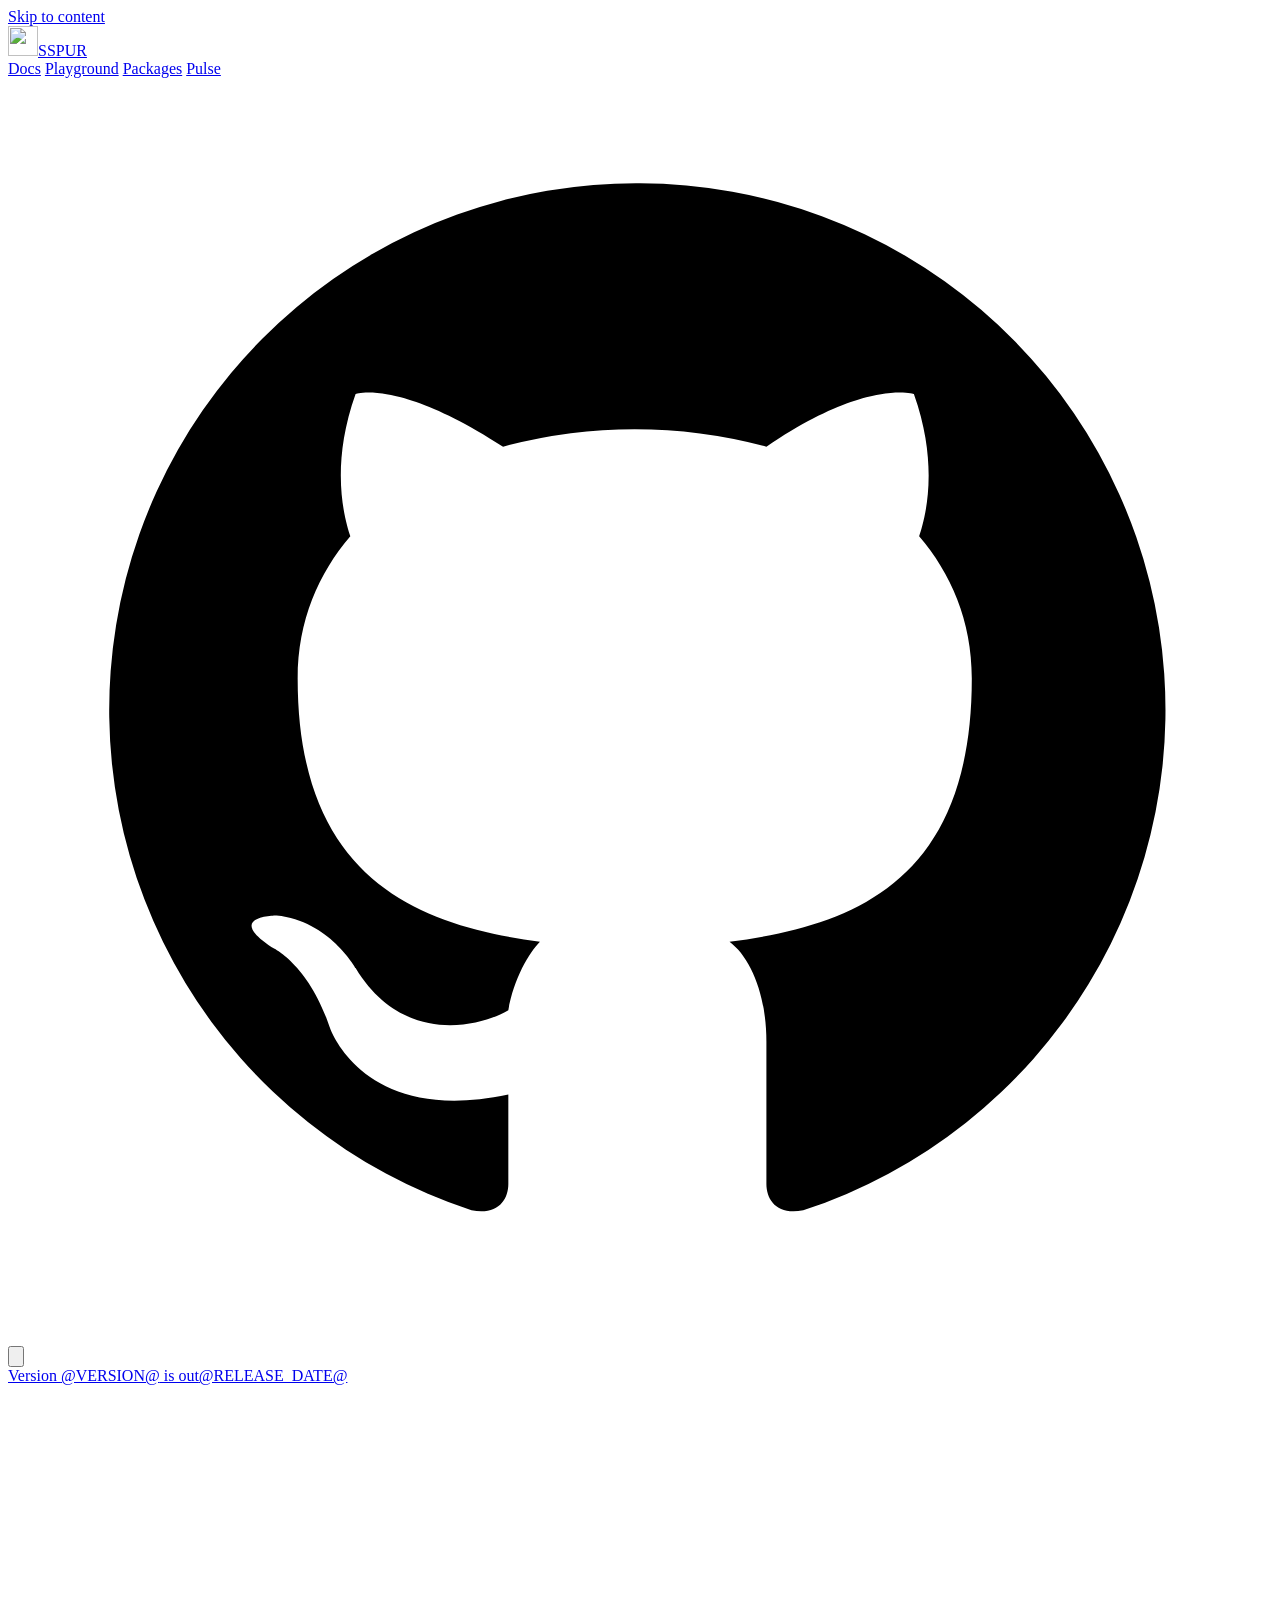
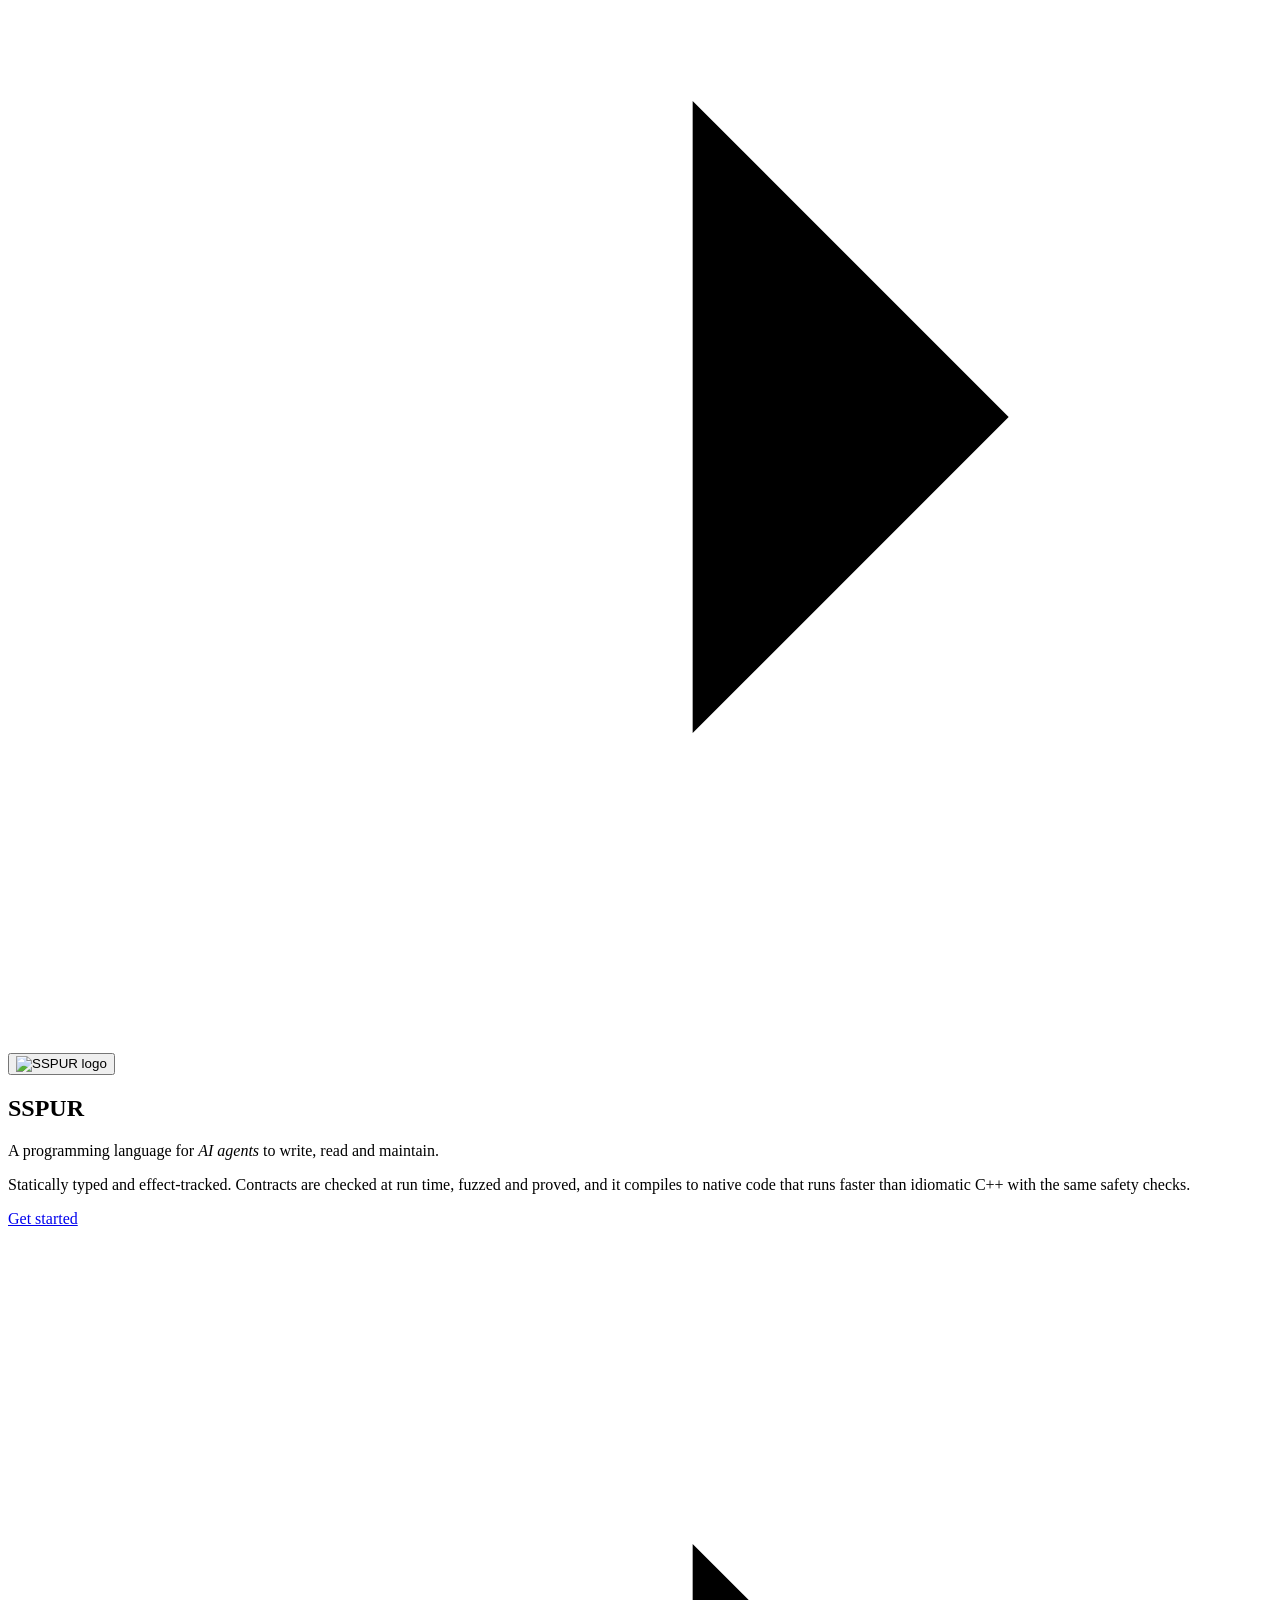
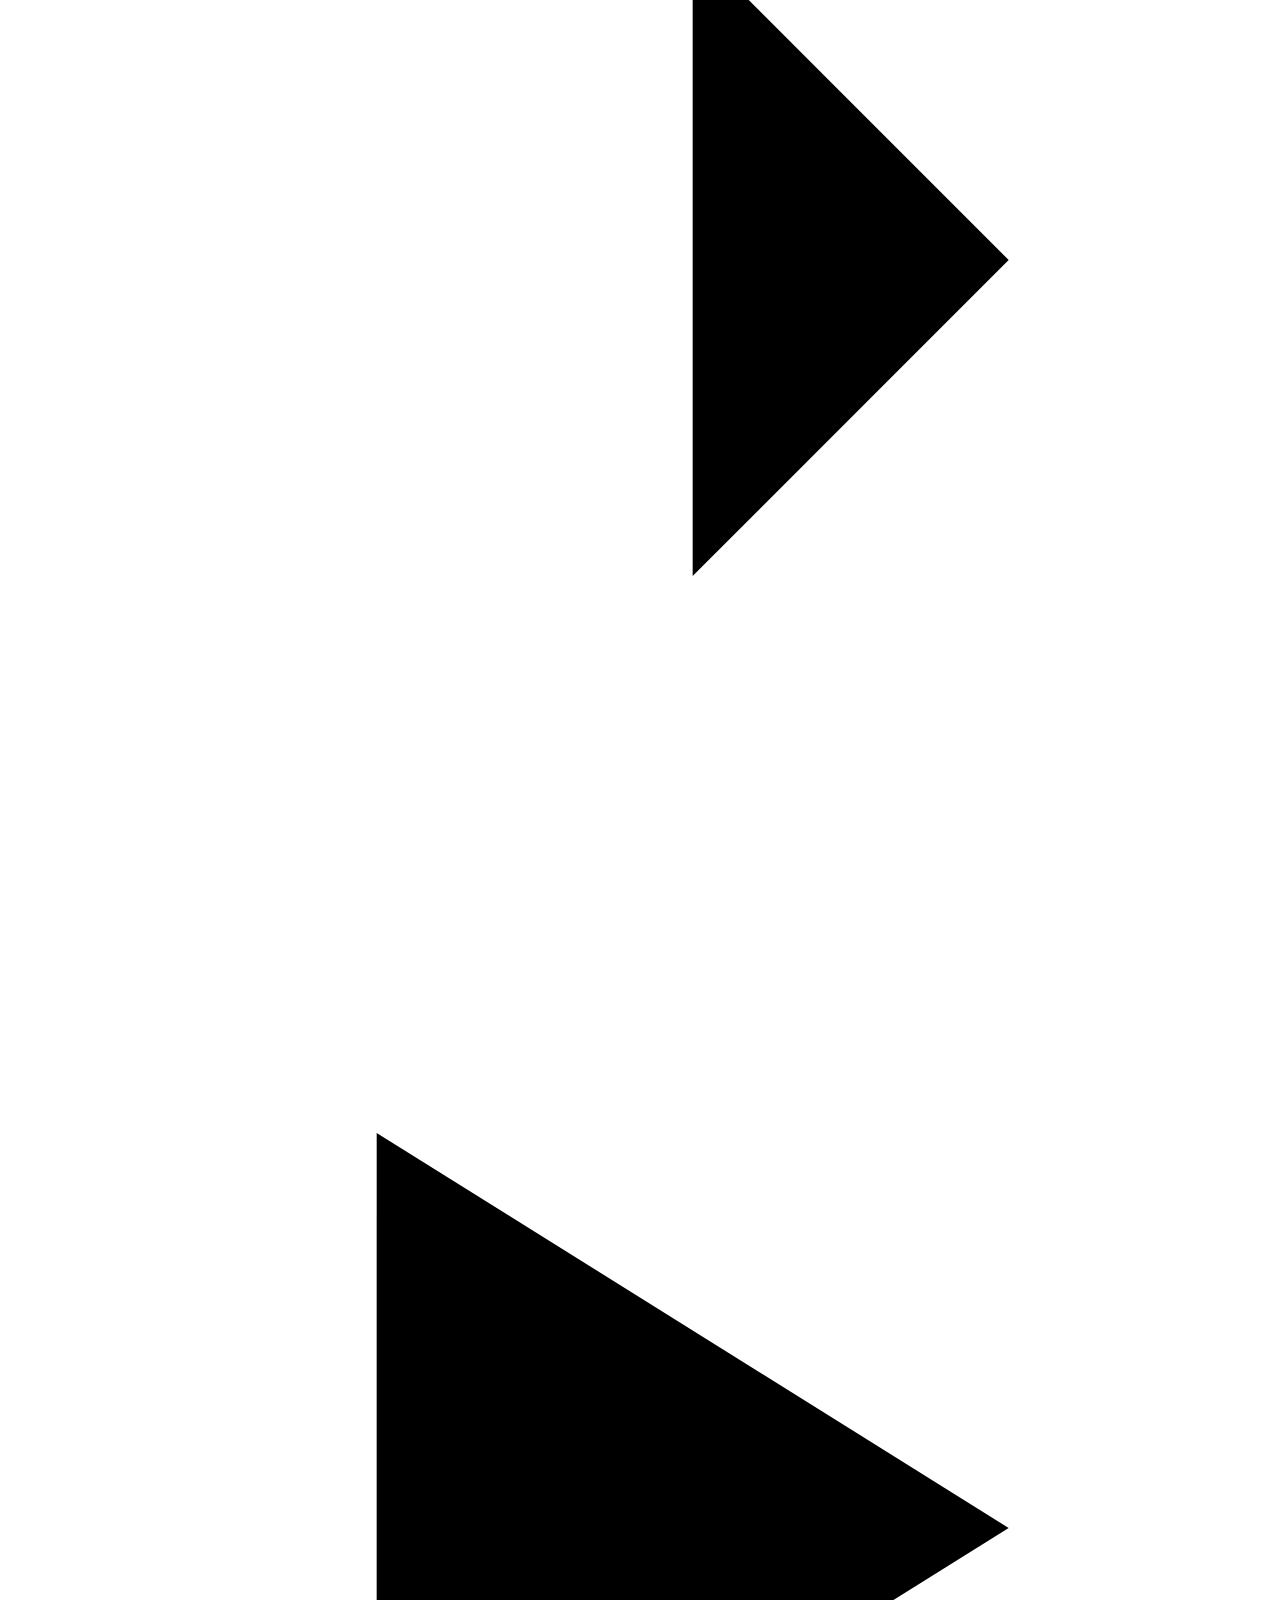
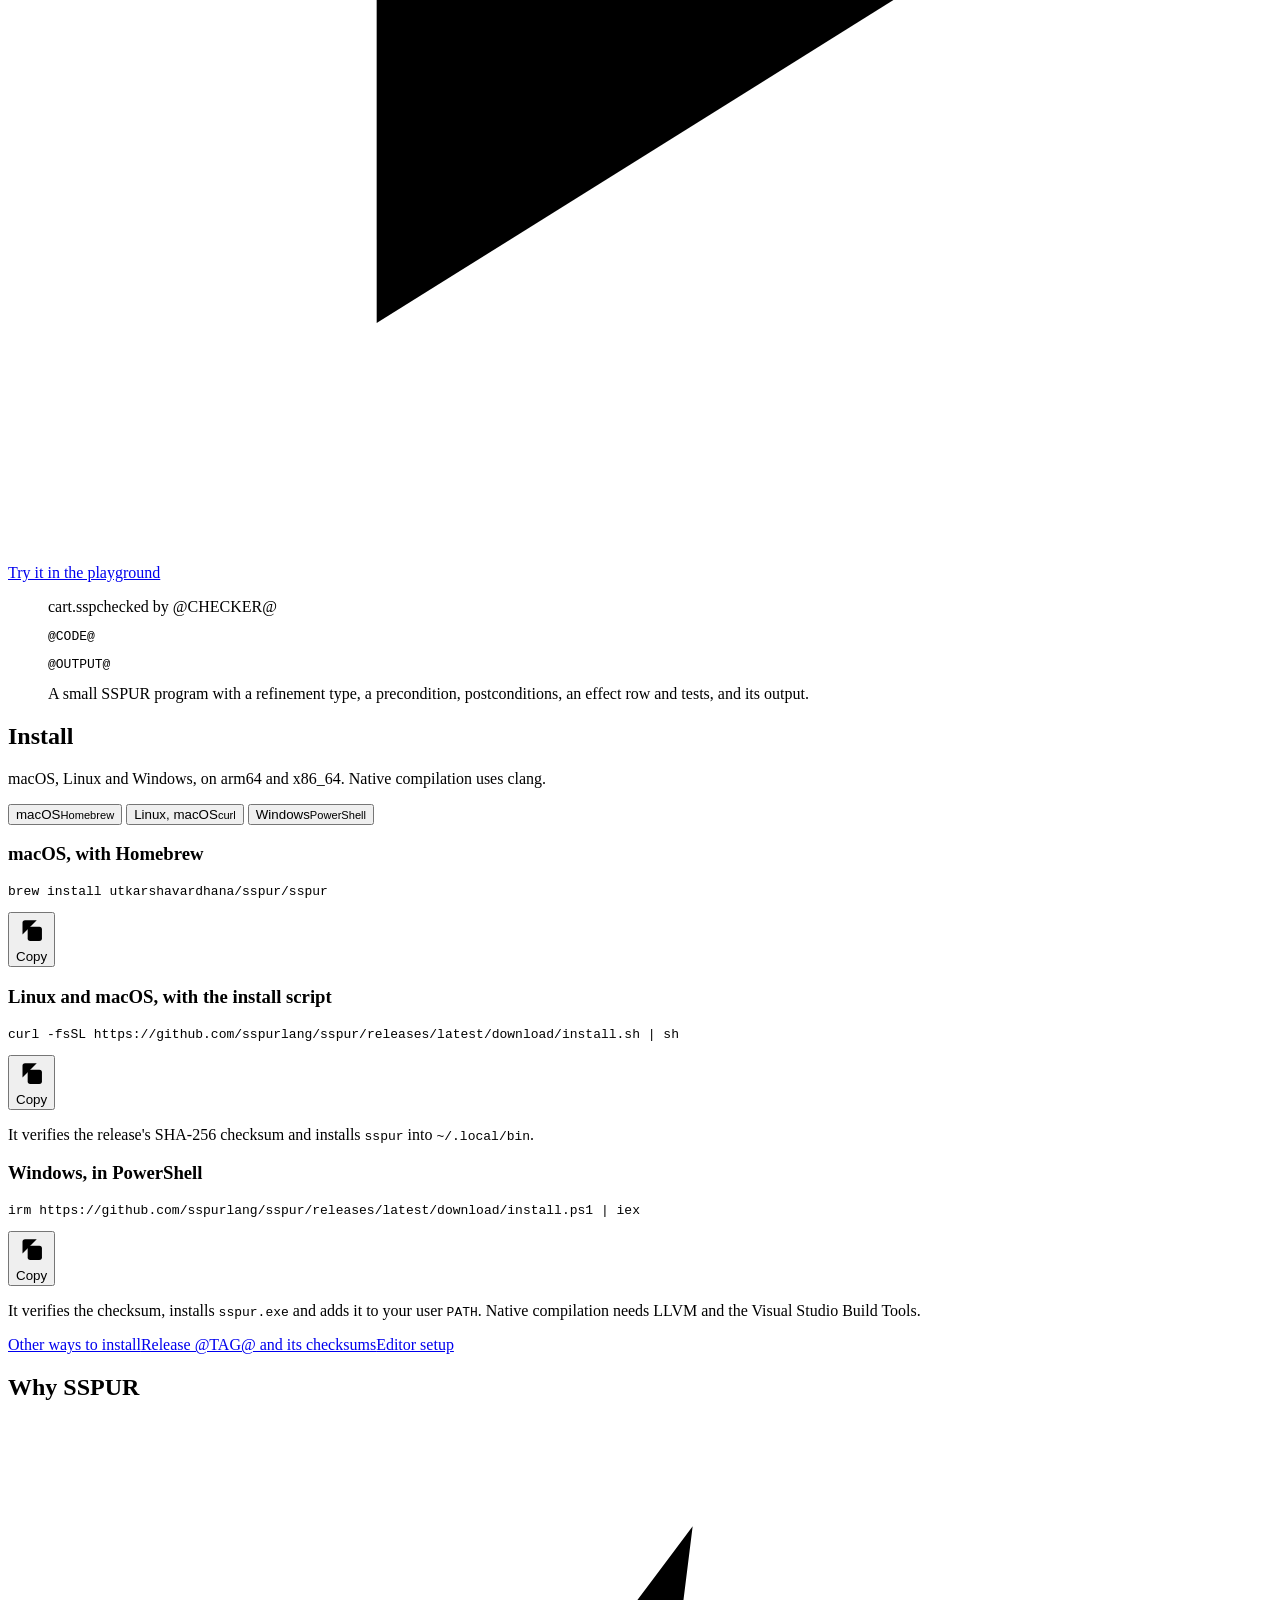
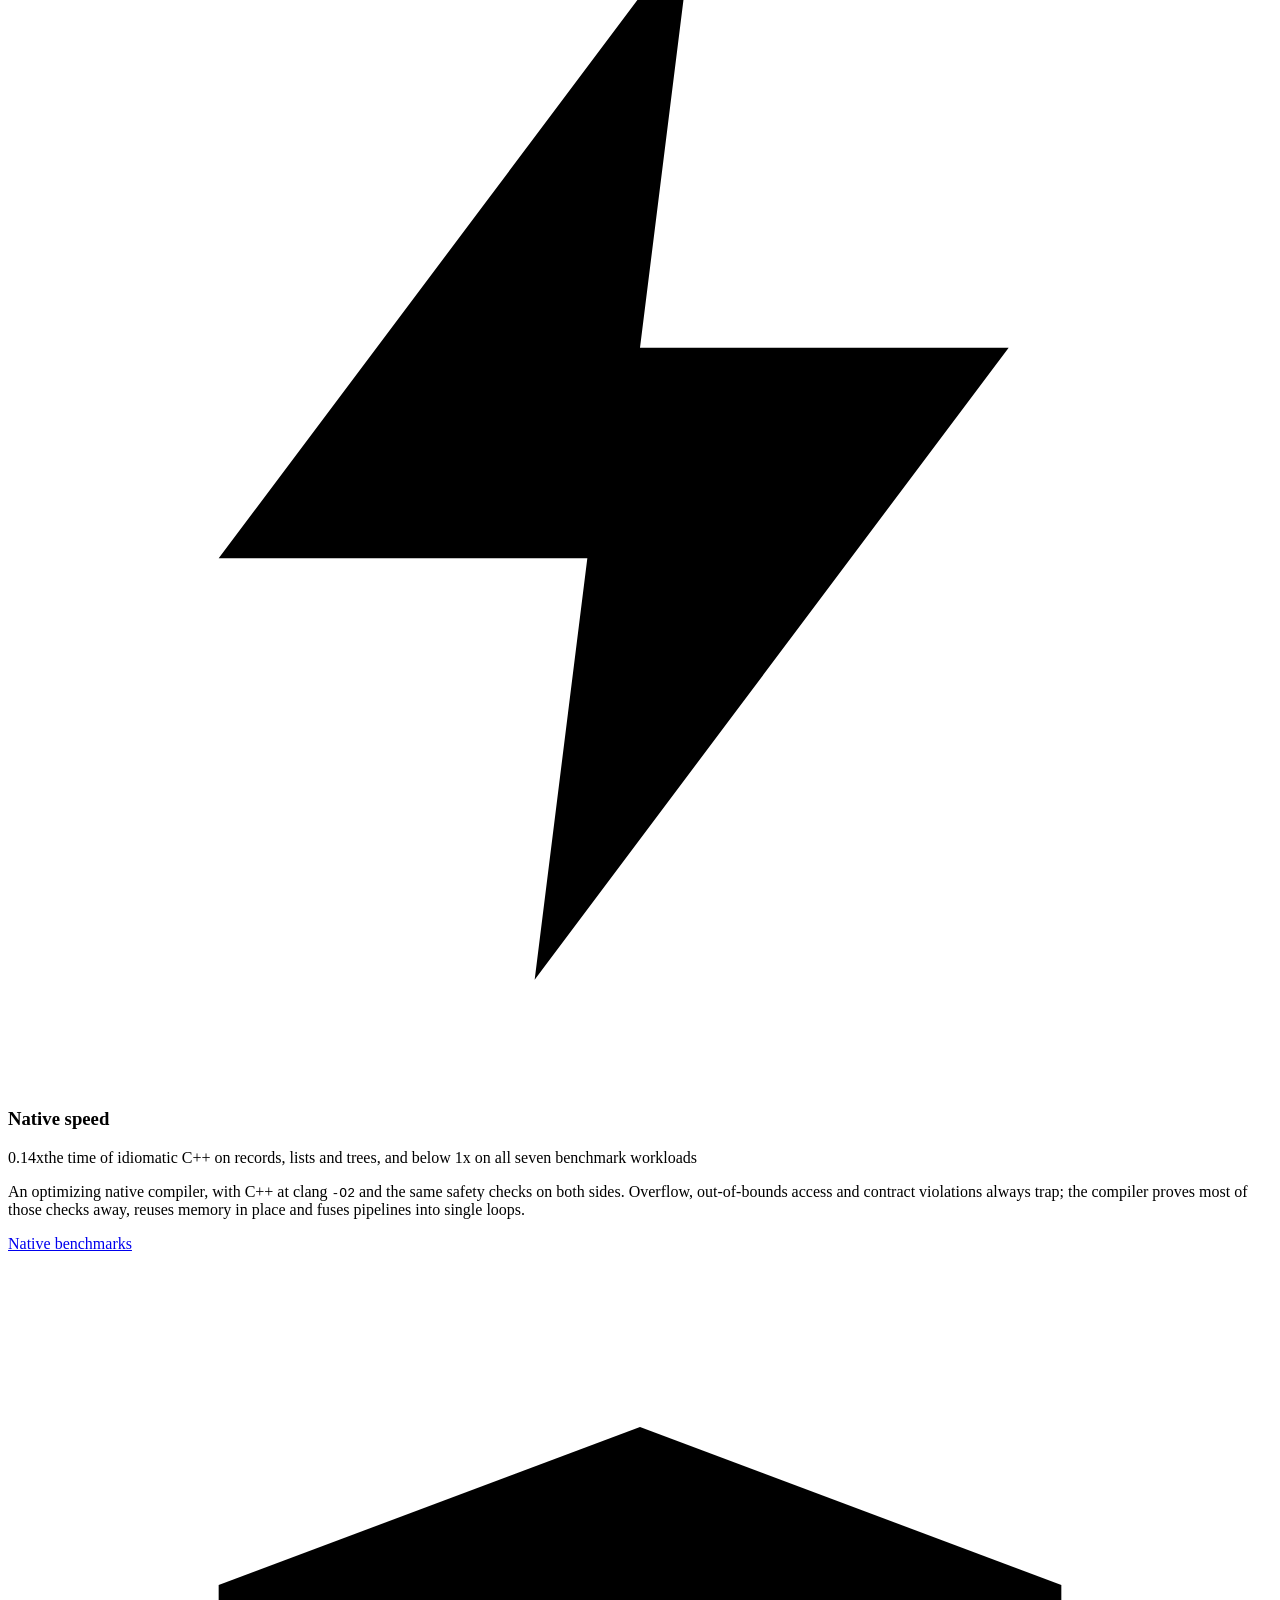
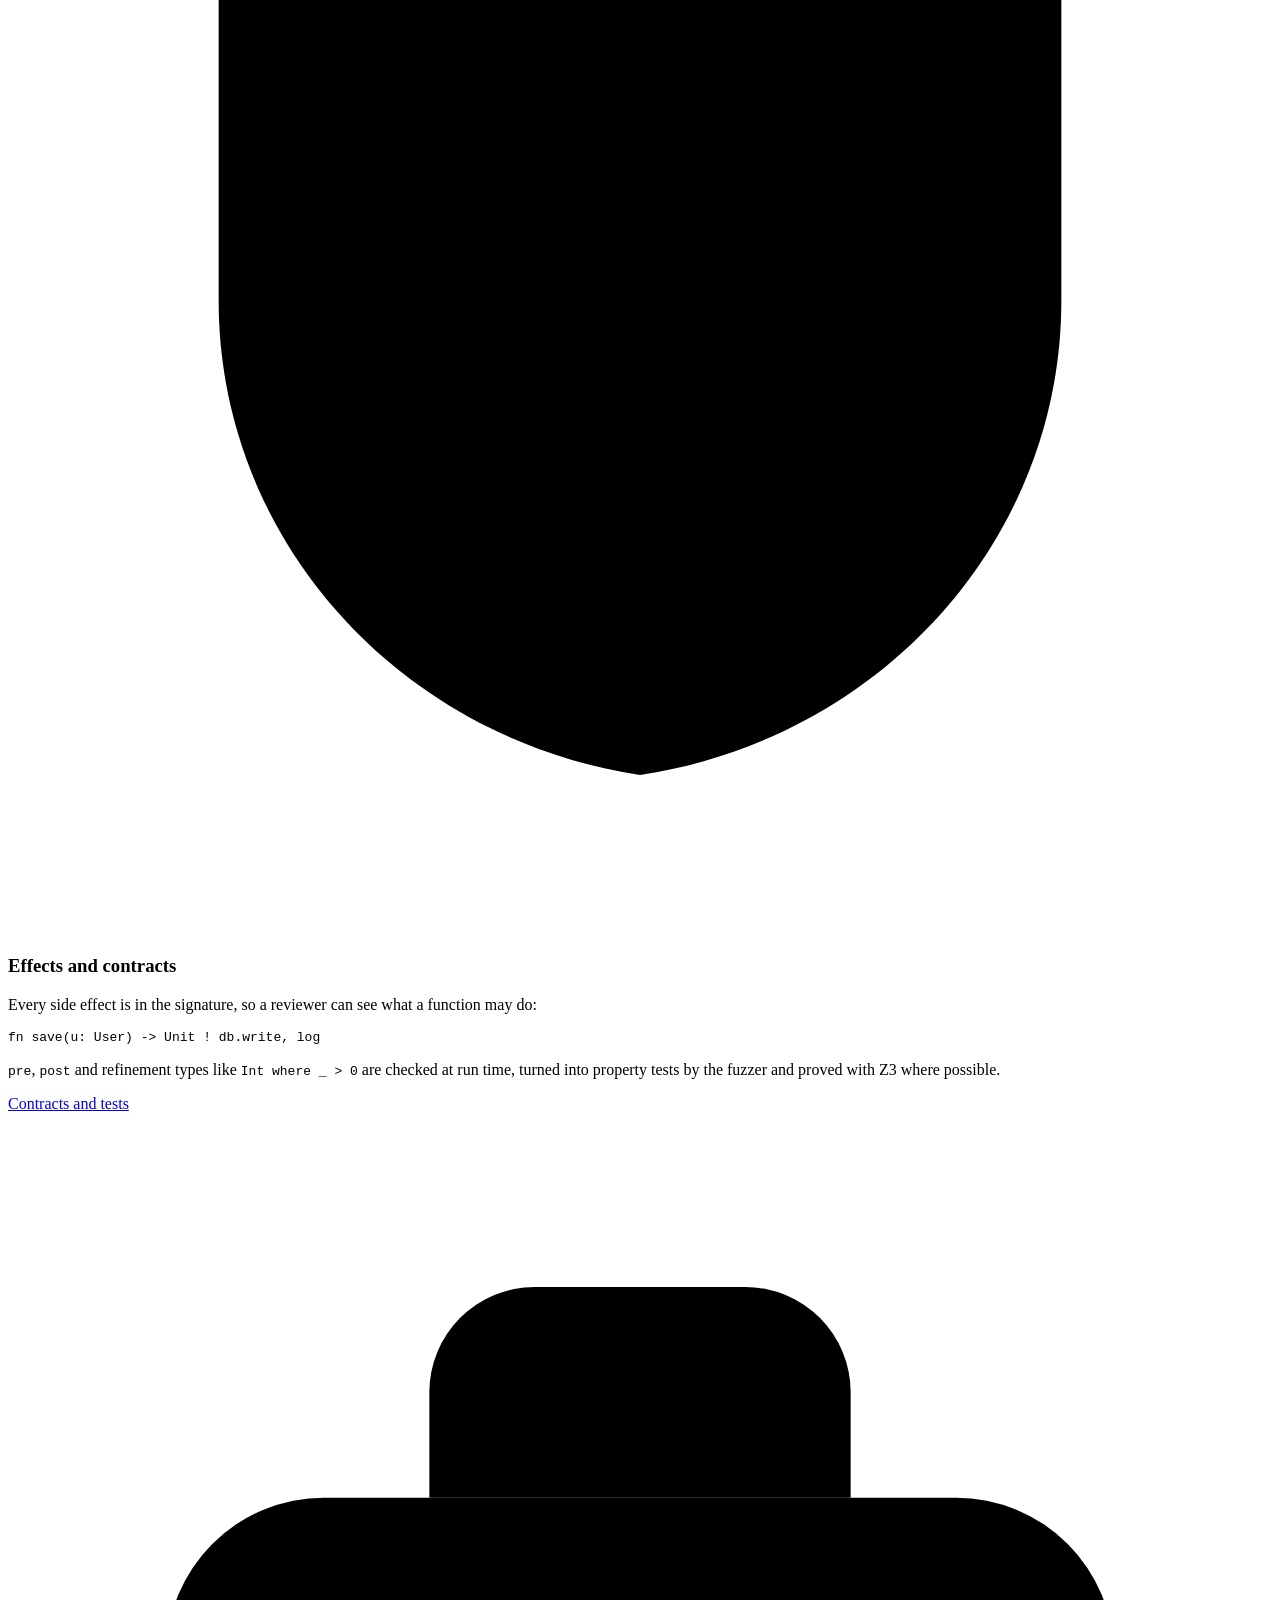
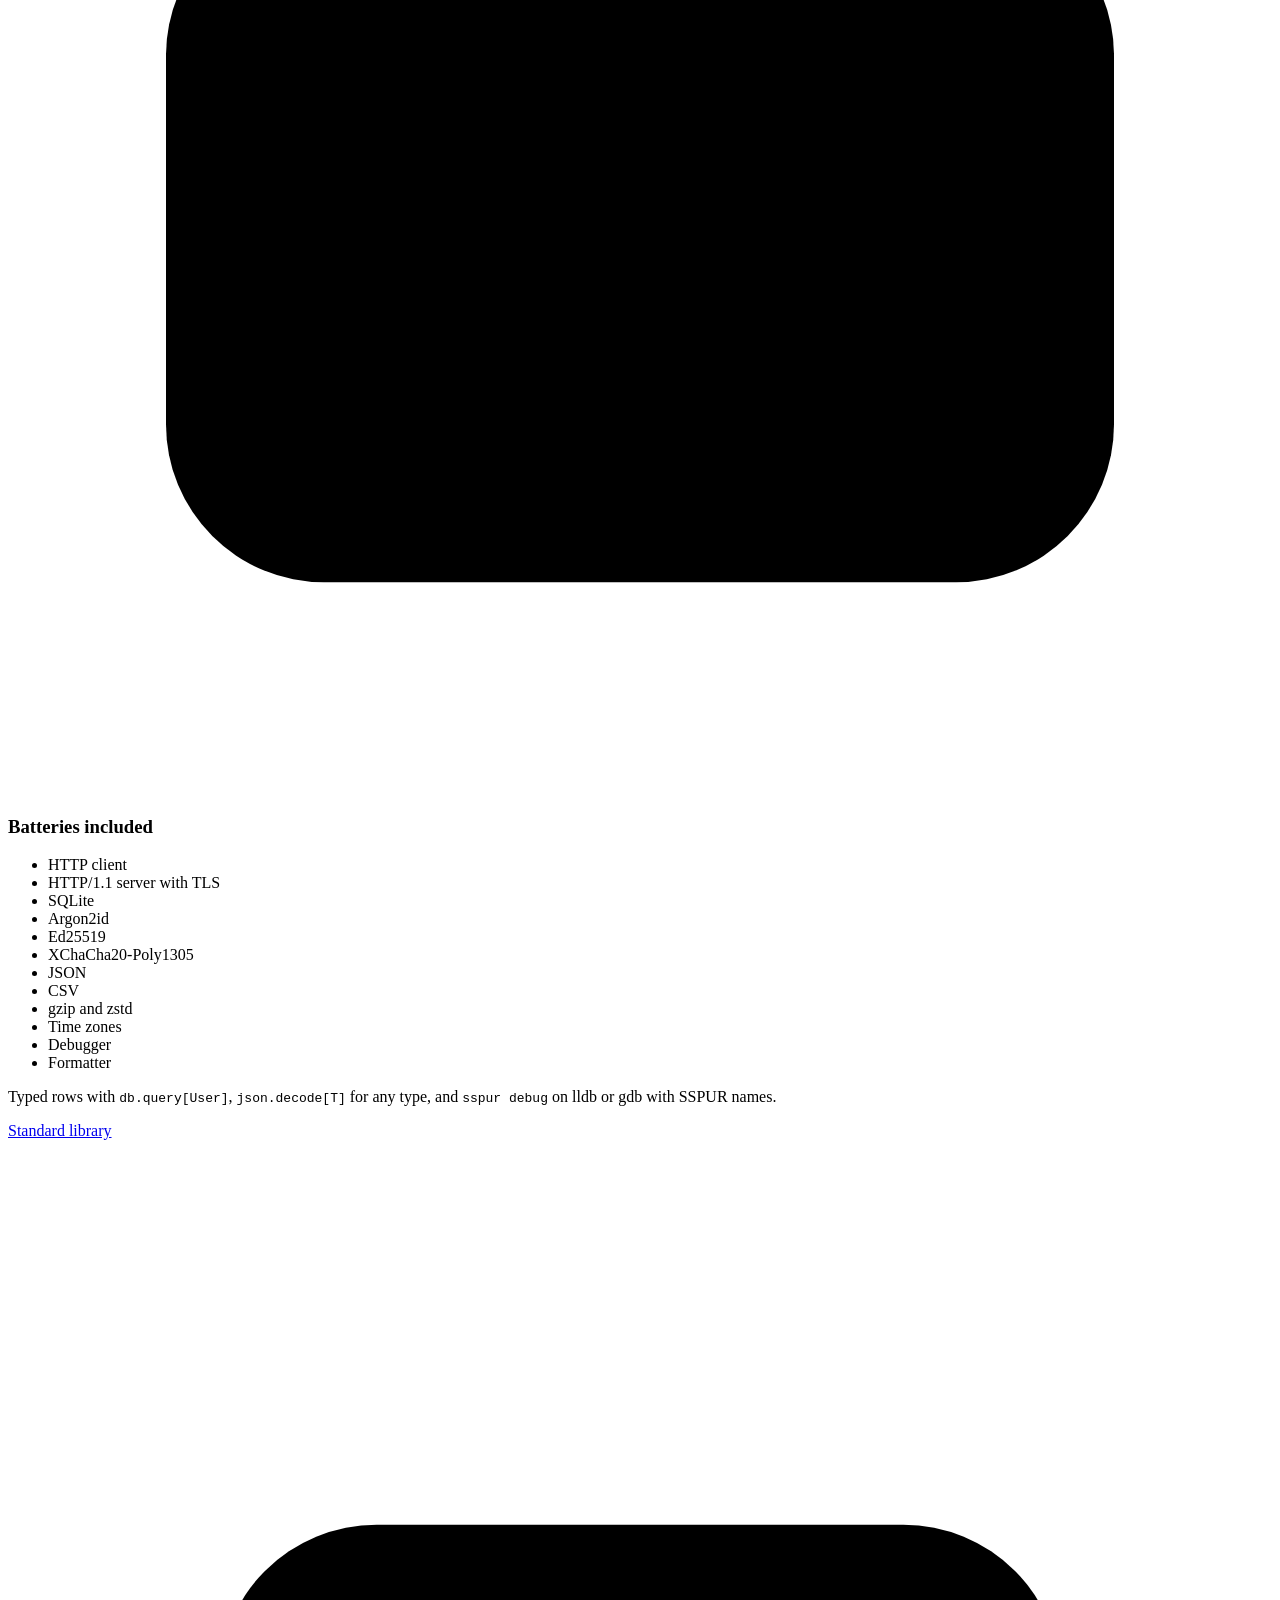
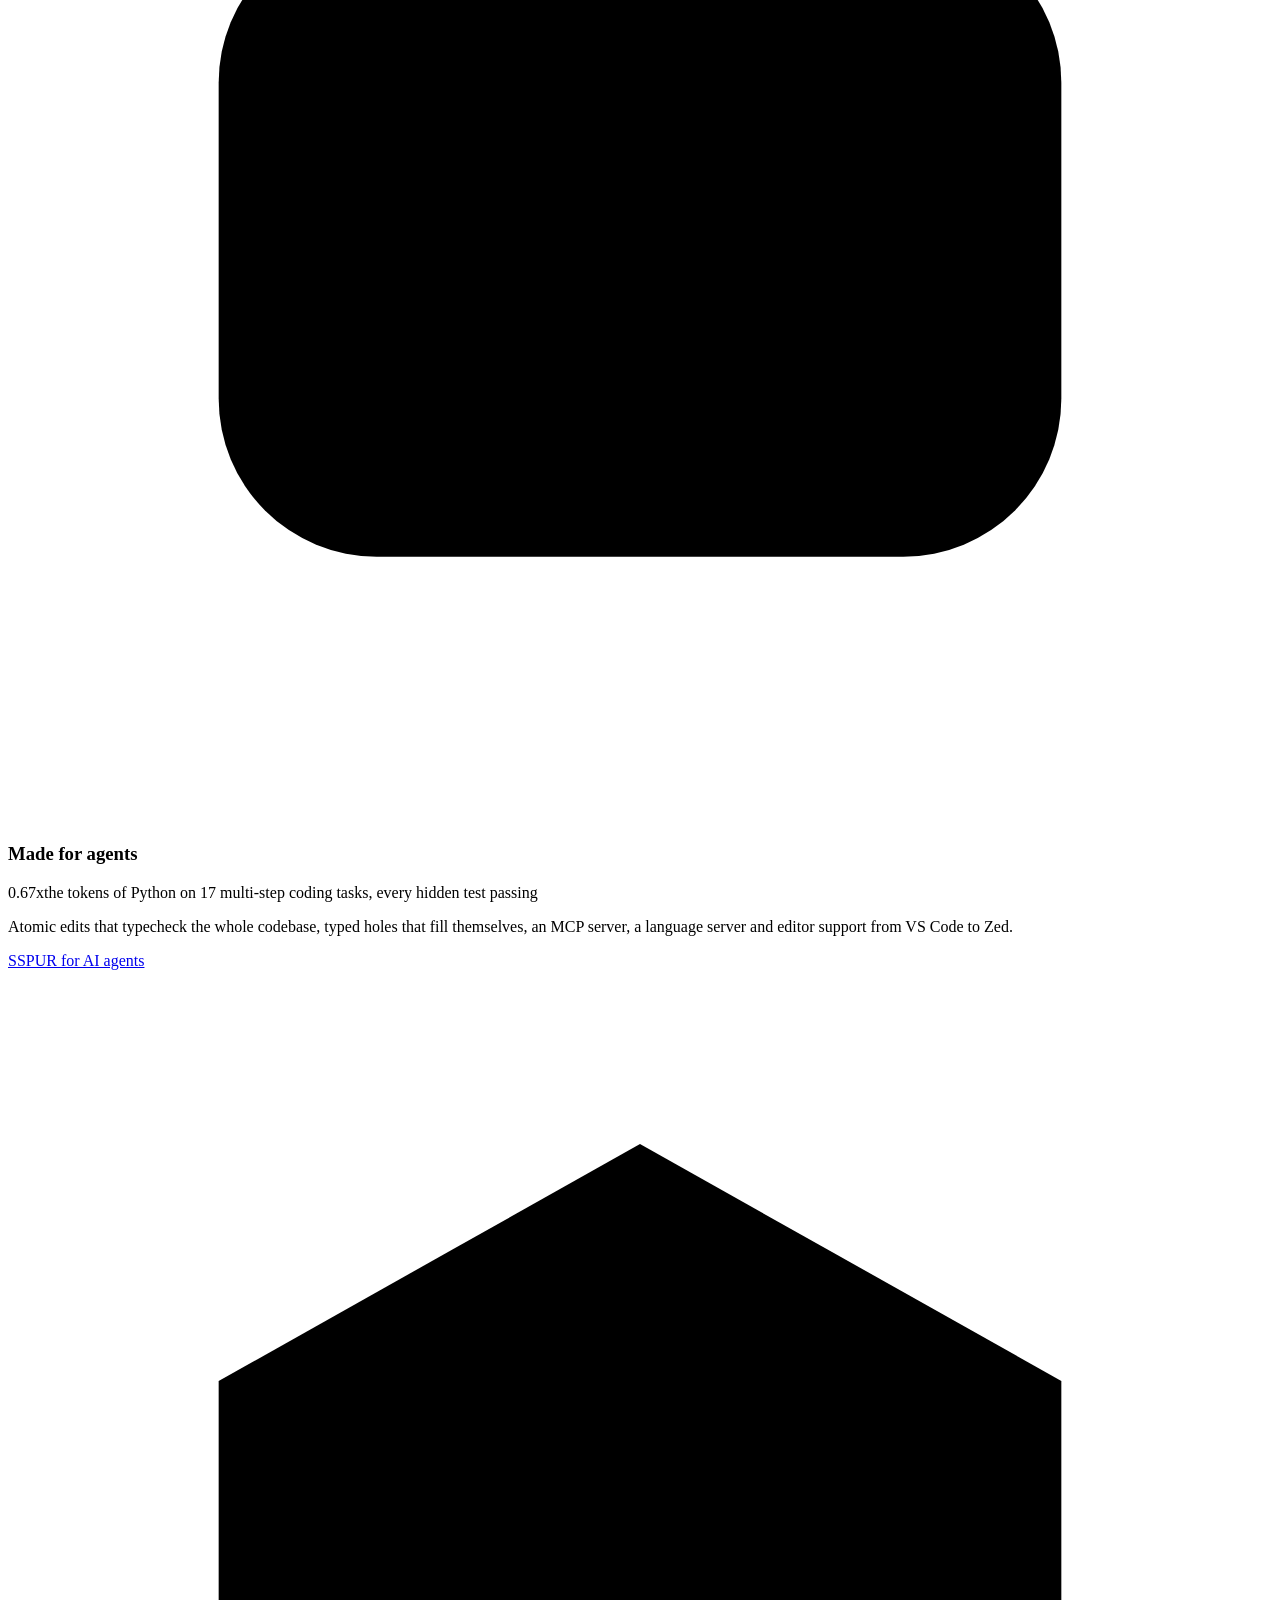
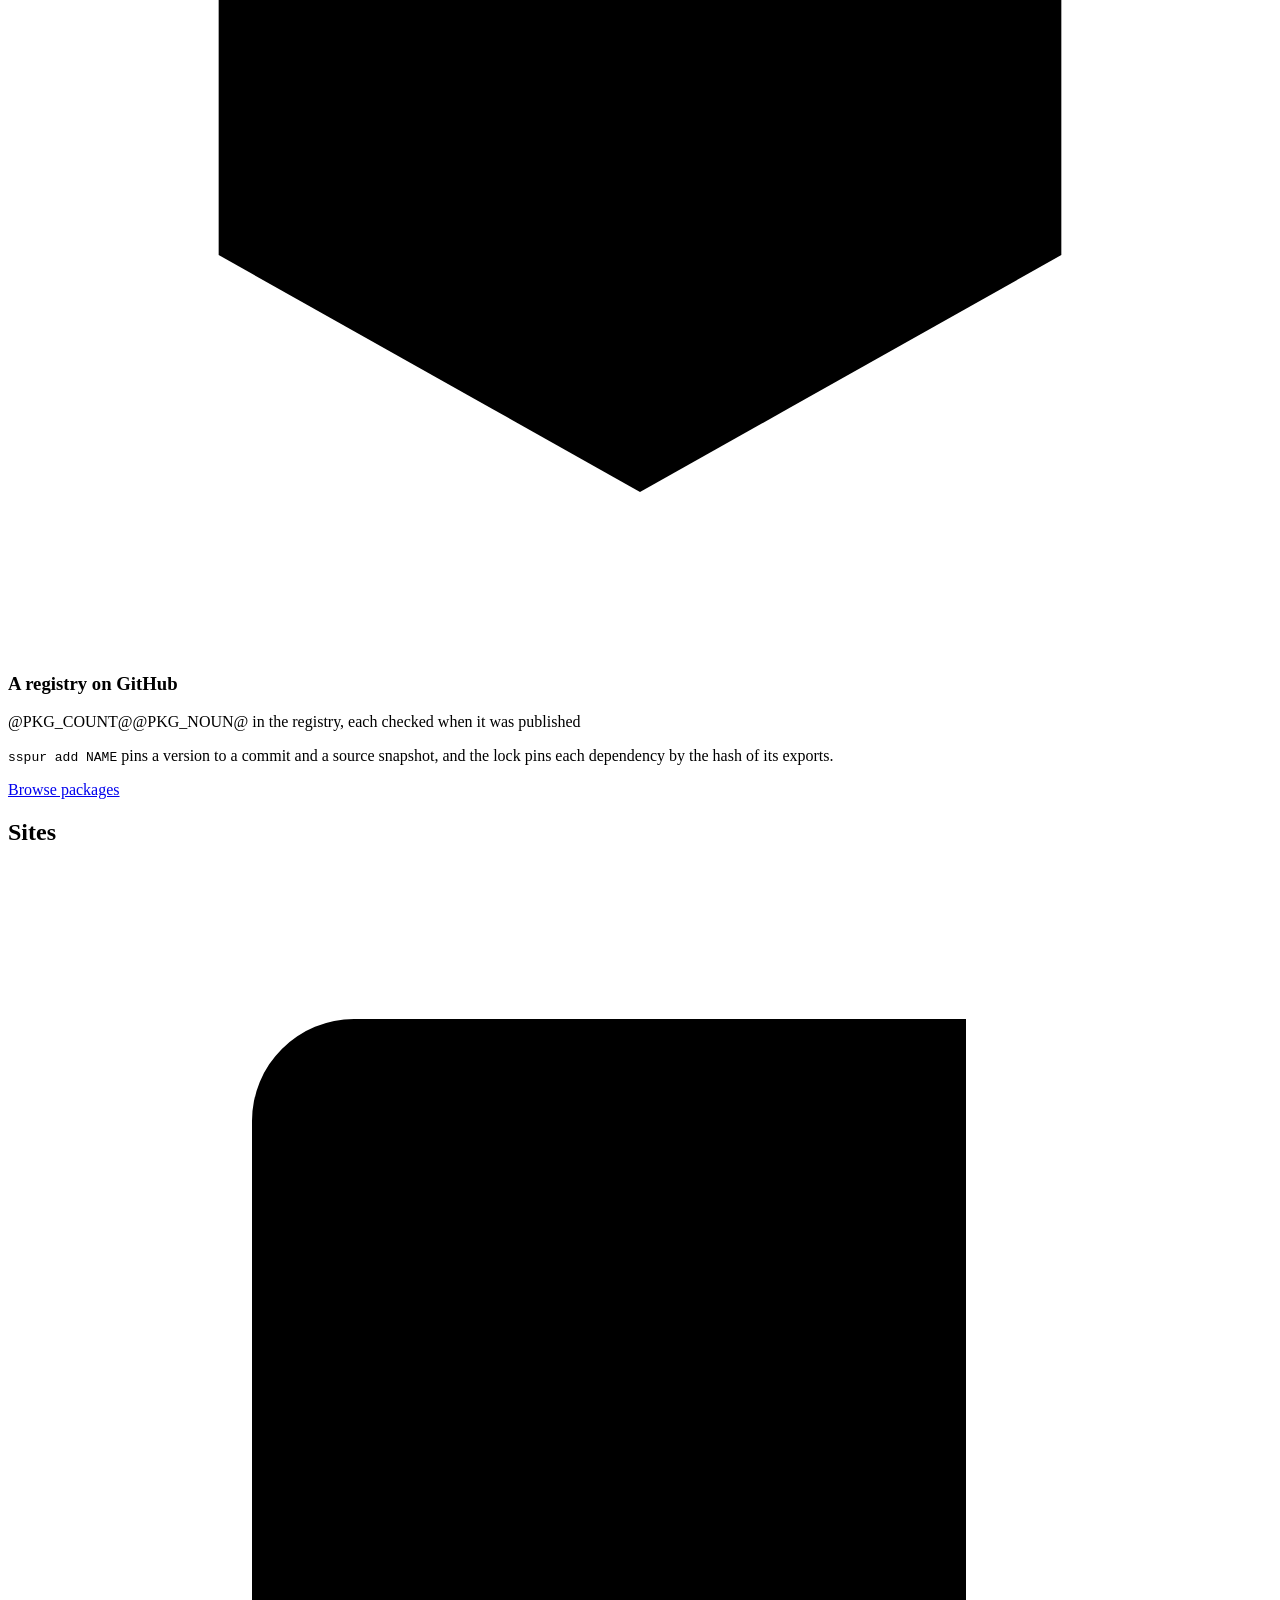
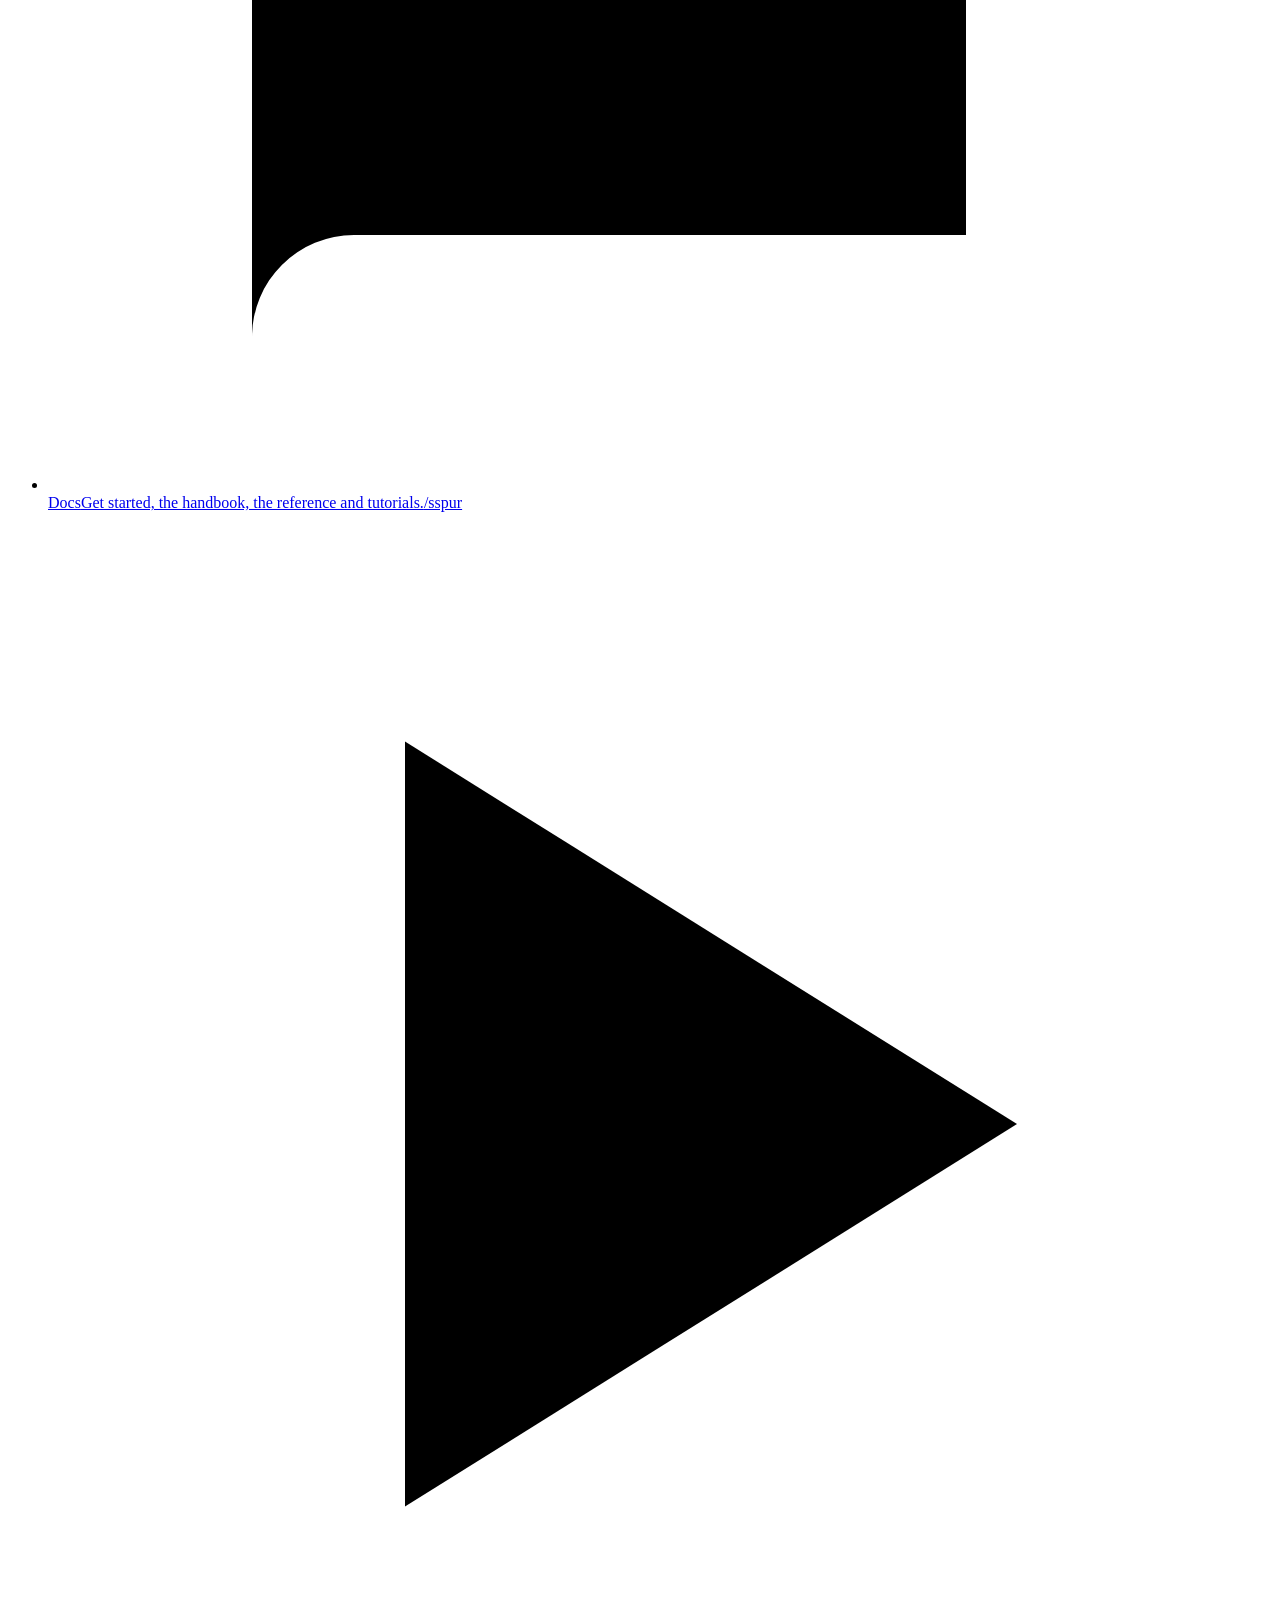
==== template/index.html @ 15c3f50d "The release pill follows the latest release: hourly rebuilds and a check on load" ====
<!doctype html>
<html lang="en">
<head>
<meta charset="utf-8">
<meta name="viewport" content="width=device-width,initial-scale=1,viewport-fit=cover">
<title>SSPUR: a programming language for AI agents</title>
<meta name="description" content="SSPUR is a statically typed, effect-tracked language for AI agents to write, read and maintain. Contracts are checked, fuzzed and proved, and it compiles to fast native code.">
<link rel="canonical" href="https://sspurlang.github.io/">
<meta name="color-scheme" content="light dark">
<meta name="theme-color" content="#f6f5f1" media="(prefers-color-scheme: light)">
<meta name="theme-color" content="#0d0f14" media="(prefers-color-scheme: dark)">
<meta property="og:type" content="website">
<meta property="og:site_name" content="SSPUR">
<meta property="og:title" content="SSPUR: a programming language for AI agents">
<meta property="og:description" content="Statically typed and effect-tracked, with checked contracts and native speed. Version @VERSION@.">
<meta property="og:url" content="https://sspurlang.github.io/">
<meta property="og:image" content="https://sspurlang.github.io/assets/sspur-social.png">
<meta property="og:image:width" content="1280">
<meta property="og:image:height" content="640">
<meta property="og:image:alt" content="The SSPUR logo">
<meta name="twitter:card" content="summary_large_image">
<link rel="icon" href="assets/sspur.svg" type="image/svg+xml">
<link rel="apple-touch-icon" href="assets/sspur-180.png">
<link rel="preload" href="assets/display.woff2" as="font" type="font/woff2" crossorigin>
<link rel="stylesheet" href="assets/site.css">
<script>try{var t=localStorage.getItem("sspur-theme");if(t)document.documentElement.dataset.theme=t}catch(e){}document.documentElement.classList.add("js")</script>
</head>
<body>
<a class="skip" href="#main">Skip to content</a>
<header class="top">
  <div class="wrap top-in">
    <a class="logo" href="./" aria-label="SSPUR home"><img src="assets/sspur.svg" width="30" height="30" alt=""><span>SSPUR</span></a>
    <nav class="nav" aria-label="Sites">
      <a class="nav-a" href="https://sspurlang.github.io/sspur/">Docs</a>
      <a class="nav-a wide" href="https://sspurlang.github.io/sspur/play/">Playground</a>
      <a class="nav-a wide" href="https://sspurlang.github.io/sspur-packages/">Packages</a>
      <a class="nav-a wide" href="https://sspurlang.github.io/sspur/pulse/">Pulse</a>
      <a class="nav-a icon-a" href="https://github.com/sspurlang" aria-label="SSPUR on GitHub"><svg class="ic" viewBox="0 0 24 24" aria-hidden="true"><path class="fill" d="M12 2a10 10 0 0 0-3.2 19.5c.5.1.7-.2.7-.5v-1.7c-2.8.6-3.4-1.3-3.4-1.3-.4-1.2-1.1-1.5-1.1-1.5-.9-.6.1-.6.1-.6 1 .1 1.5 1 1.5 1 .9 1.5 2.4 1.1 2.9.8.1-.6.4-1.1.6-1.3-2.2-.3-4.6-1.1-4.6-5 0-1.1.4-2 1-2.7-.1-.3-.4-1.3.1-2.7 0 0 .8-.3 2.8 1a9.6 9.6 0 0 1 5 0c1.9-1.3 2.8-1 2.8-1 .5 1.4.2 2.4.1 2.7.6.7 1 1.6 1 2.7 0 3.9-2.3 4.7-4.6 5 .4.3.7 1 .7 1.9V21c0 .3.2.6.7.5A10 10 0 0 0 12 2z"/></svg></a>
    </nav>
    <button class="theme" type="button" data-theme-toggle aria-label="Switch between light and dark"><svg class="ic sun" viewBox="0 0 24 24" aria-hidden="true"><circle cx="12" cy="12" r="4"/><path d="M12 2v2M12 20v2M4.9 4.9l1.4 1.4M17.7 17.7l1.4 1.4M2 12h2M20 12h2M4.9 19.1l1.4-1.4M17.7 6.3l1.4-1.4"/></svg><svg class="ic moon" viewBox="0 0 24 24" aria-hidden="true"><path d="M20 14.5A8 8 0 0 1 9.5 4 8 8 0 1 0 20 14.5z"/></svg></button>
  </div>
</header>

<main id="main">
<section class="hero wrap" aria-labelledby="hero-title">
  <div class="hero-copy">
    <a class="kicker" id="release-pill" href="@RELEASE_URL@"><span class="dot" aria-hidden="true"></span>Version <span id="release-version">@VERSION@</span> is out<span class="muted kicker-date" id="release-date">@RELEASE_DATE@</span><svg class="ic" viewBox="0 0 24 24" aria-hidden="true"><path d="M5 12h14M13 6l6 6-6 6"/></svg></a>
    <div class="brand">
      <button class="hero-logo" type="button" data-egg-logo aria-label="The SSPUR logo"><img src="assets/sspur.svg" width="88" height="88" alt="SSPUR logo"></button>
      <h1 id="hero-title">SSPUR</h1>
    </div>
    <p class="pitch">A programming language for <em>AI agents</em> to write, read and maintain.</p>
    <p class="lede">Statically typed and effect-tracked. Contracts are checked at run time, fuzzed and proved, and it compiles to native code that runs faster than idiomatic C++ with the same safety checks.</p>
    <p class="actions">
      <a class="btn primary big" href="https://sspurlang.github.io/sspur/get-started/five-minutes.html">Get started<svg class="ic" viewBox="0 0 24 24" aria-hidden="true"><path d="M5 12h14M13 6l6 6-6 6"/></svg></a>
      <a class="btn big" href="https://sspurlang.github.io/sspur/play/"><svg class="ic" viewBox="0 0 24 24" aria-hidden="true"><path d="M7 4.5v15l12-7.5z"/></svg>Try it in the playground</a>
    </p>
  </div>
  <figure class="code-card" aria-labelledby="sample-cap">
    <div class="code-bar"><span class="dots" aria-hidden="true"><i></i><i></i><i></i></span><span class="file">cart.ssp</span><span class="pill go" title="The build checks, runs and tests this file">checked by @CHECKER@</span></div>
    <pre class="code" tabindex="0"><code class="language-sspur">@CODE@</code></pre>
    <pre class="term" tabindex="0" aria-label="Output"><code>@OUTPUT@</code></pre>
    <figcaption id="sample-cap" class="sr-only">A small SSPUR program with a refinement type, a precondition, postconditions, an effect row and tests, and its output.</figcaption>
  </figure>
</section>

<section class="band wrap" id="install" aria-labelledby="install-title">
  <div class="install card">
    <div class="install-head">
      <div>
        <h2 id="install-title">Install</h2>
        <p class="muted">macOS, Linux and Windows, on arm64 and x86_64. Native compilation uses clang.</p>
      </div>
      <div class="tabs" role="tablist" aria-label="Install method">
        <button class="tab" type="button" role="tab" id="tab-brew" aria-controls="panel-brew" aria-selected="true">macOS<small>Homebrew</small></button>
        <button class="tab" type="button" role="tab" id="tab-curl" aria-controls="panel-curl" aria-selected="false" tabindex="-1"><span>Linux<span class="and">, macOS</span></span><small>curl</small></button>
        <button class="tab" type="button" role="tab" id="tab-win" aria-controls="panel-win" aria-selected="false" tabindex="-1">Windows<small>PowerShell</small></button>
      </div>
    </div>
    <div class="panel on" role="tabpanel" id="panel-brew" aria-labelledby="tab-brew">
      <h3 class="panel-name">macOS, with Homebrew</h3>
      <div class="copy"><pre class="cmd"><code id="cmd-brew">brew install utkarshavardhana/<wbr>sspur/<wbr>sspur</code></pre><button class="btn copy-btn" type="button" data-copy="cmd-brew"><svg class="ic" viewBox="0 0 24 24" aria-hidden="true"><rect x="9" y="9" width="11" height="11" rx="2"/><path d="M5 15V6a2 2 0 0 1 2-2h9"/></svg><span>Copy</span></button></div>
    </div>
    <div class="panel" role="tabpanel" id="panel-curl" aria-labelledby="tab-curl">
      <h3 class="panel-name">Linux and macOS, with the install script</h3>
      <div class="copy"><pre class="cmd"><code id="cmd-curl">curl -fsSL https://github.com/<wbr>sspurlang/<wbr>sspur/<wbr>releases/<wbr>latest/<wbr>download/<wbr>install.sh | sh</code></pre><button class="btn copy-btn" type="button" data-copy="cmd-curl"><svg class="ic" viewBox="0 0 24 24" aria-hidden="true"><rect x="9" y="9" width="11" height="11" rx="2"/><path d="M5 15V6a2 2 0 0 1 2-2h9"/></svg><span>Copy</span></button></div>
      <p class="muted small">It verifies the release's SHA-256 checksum and installs <code>sspur</code> into <code>~/.local/bin</code>.</p>
    </div>
    <div class="panel" role="tabpanel" id="panel-win" aria-labelledby="tab-win">
      <h3 class="panel-name">Windows, in PowerShell</h3>
      <div class="copy"><pre class="cmd ps"><code id="cmd-win">irm https://github.com/<wbr>sspurlang/<wbr>sspur/<wbr>releases/<wbr>latest/<wbr>download/<wbr>install.ps1 | iex</code></pre><button class="btn copy-btn" type="button" data-copy="cmd-win"><svg class="ic" viewBox="0 0 24 24" aria-hidden="true"><rect x="9" y="9" width="11" height="11" rx="2"/><path d="M5 15V6a2 2 0 0 1 2-2h9"/></svg><span>Copy</span></button></div>
      <p class="muted small">It verifies the checksum, installs <code>sspur.exe</code> and adds it to your user <code>PATH</code>. Native compilation needs LLVM and the Visual Studio Build Tools.</p>
    </div>
    <p class="install-foot"><a href="https://sspurlang.github.io/sspur/get-started/installation.html">Other ways to install</a><a href="@RELEASE_URL@">Release @TAG@ and its checksums</a><a href="https://sspurlang.github.io/sspur/get-started/editors.html">Editor setup</a></p>
  </div>
</section>

<section class="band wrap" aria-labelledby="why-title">
  <h2 id="why-title" class="section-title">Why SSPUR</h2>
  <div class="bento">
    <article class="card feat feat-speed">
      <p class="feat-ic" aria-hidden="true"><svg class="ic" viewBox="0 0 24 24"><path d="M13 2 4 14h7l-1 8 9-12h-7z"/></svg></p>
      <h3>Native speed</h3>
      <p class="stat"><span class="stat-v">0.14x</span><span class="stat-l">the time of idiomatic C++ on records, lists and trees, and below 1x on all seven benchmark workloads</span></p>
      <p>An optimizing native compiler, with C++ at clang <code>-O2</code> and the same safety checks on both sides. Overflow, out-of-bounds access and contract violations always trap; the compiler proves most of those checks away, reuses memory in place and fuses pipelines into single loops.</p>
      <p class="feat-more"><a href="https://sspurlang.github.io/sspur/design/native-benchmarks.html">Native benchmarks</a></p>
    </article>
    <article class="card feat feat-fx">
      <p class="feat-ic" aria-hidden="true"><svg class="ic" viewBox="0 0 24 24"><path d="M12 3 4 6v6c0 4.5 3.4 8.3 8 9 4.6-.7 8-4.5 8-9V6z"/><path d="m9 12 2 2 4-4"/></svg></p>
      <h3>Effects and contracts</h3>
      <p>Every side effect is in the signature, so a reviewer can see what a function may do:</p>
      <pre class="mini"><code><span class="kw">fn</span> <span class="ti">save</span>(u: <span class="ty">User</span>) <span class="op">-&gt;</span> <span class="ty">Unit</span> <span class="op">!</span> <span class="fx">db</span>.write, <span class="fx">log</span></code></pre>
      <p><code>pre</code>, <code>post</code> and refinement types like <code>Int where _ &gt; 0</code> are checked at run time, turned into property tests by the fuzzer and proved with Z3 where possible.</p>
      <p class="feat-more"><a href="https://sspurlang.github.io/sspur/handbook/contracts-and-tests.html">Contracts and tests</a></p>
    </article>
    <article class="card feat">
      <p class="feat-ic" aria-hidden="true"><svg class="ic" viewBox="0 0 24 24"><rect x="3" y="7" width="18" height="13" rx="3"/><path d="M8 7V5a2 2 0 0 1 2-2h4a2 2 0 0 1 2 2v2M3 13h18"/></svg></p>
      <h3>Batteries included</h3>
      <ul class="tags" aria-label="In the standard toolchain">
        <li>HTTP client</li><li>HTTP/1.1 server with TLS</li><li>SQLite</li><li>Argon2id</li><li>Ed25519</li><li>XChaCha20-Poly1305</li><li>JSON</li><li>CSV</li><li>gzip and zstd</li><li>Time zones</li><li>Debugger</li><li>Formatter</li>
      </ul>
      <p>Typed rows with <code>db.query[User]</code>, <code>json.decode[T]</code> for any type, and <code>sspur debug</code> on lldb or gdb with SSPUR names.</p>
      <p class="feat-more"><a href="https://sspurlang.github.io/sspur/reference/stdlib.html">Standard library</a></p>
    </article>
    <article class="card feat">
      <p class="feat-ic" aria-hidden="true"><svg class="ic" viewBox="0 0 24 24"><rect x="4" y="7" width="16" height="12" rx="3"/><path d="M12 3v4M9 12h.01M15 12h.01M9 16h6"/></svg></p>
      <h3>Made for agents</h3>
      <p class="stat"><span class="stat-v">0.67x</span><span class="stat-l">the tokens of Python on 17 multi-step coding tasks, every hidden test passing</span></p>
      <p>Atomic edits that typecheck the whole codebase, typed holes that fill themselves, an MCP server, a language server and editor support from VS Code to Zed.</p>
      <p class="feat-more"><a href="https://sspurlang.github.io/sspur/get-started/agents.html">SSPUR for AI agents</a></p>
    </article>
    <article class="card feat">
      <p class="feat-ic" aria-hidden="true"><svg class="ic" viewBox="0 0 24 24"><path d="M12 3 4 7.5v9L12 21l8-4.5v-9z"/><path d="M4 7.5 12 12l8-4.5M12 12v9"/></svg></p>
      <h3>A registry on GitHub</h3>
      <p class="stat"><span class="stat-v">@PKG_COUNT@</span><span class="stat-l">@PKG_NOUN@ in the registry, each checked when it was published</span></p>
      <p><code>sspur add NAME</code> pins a version to a commit and a source snapshot, and the lock pins each dependency by the hash of its exports.</p>
      <p class="feat-more"><a href="https://sspurlang.github.io/sspur-packages/">Browse packages</a></p>
    </article>
  </div>
</section>

<section class="band wrap" aria-labelledby="sites-title">
  <h2 id="sites-title" class="section-title">Sites</h2>
  <ul class="sites">
    <li><a class="site card" href="https://sspurlang.github.io/sspur/"><span class="site-ic s-docs" aria-hidden="true"><svg class="ic" viewBox="0 0 24 24"><path d="M4 5a2 2 0 0 1 2-2h12v16H6a2 2 0 0 0-2 2z"/><path d="M4 19V5M8 7h6"/></svg></span><span class="site-name">Docs</span><span class="site-desc">Get started, the handbook, the reference and tutorials.</span><span class="site-url">/sspur</span></a></li>
    <li><a class="site card" href="https://sspurlang.github.io/sspur/play/"><span class="site-ic s-play" aria-hidden="true"><svg class="ic" viewBox="0 0 24 24"><path d="M7 4.5v15l12-7.5z"/></svg></span><span class="site-name">Playground</span><span class="site-desc">The checker and the interpreter in your browser.</span><span class="site-url">/sspur/play</span></a></li>
    <li><a class="site card" href="https://sspurlang.github.io/sspur-packages/"><span class="site-ic s-pkg" aria-hidden="true"><svg class="ic" viewBox="0 0 24 24"><path d="M12 3 4 7.5v9L12 21l8-4.5v-9z"/><path d="M4 7.5 12 12l8-4.5M12 12v9"/></svg></span><span class="site-name">Packages</span><span class="site-desc">Search the registry and publish your own.</span><span class="site-url">/sspur-packages</span></a></li>
    <li><a class="site card" href="https://sspurlang.github.io/sspur/pulse/"><span class="site-ic s-pulse" aria-hidden="true"><svg class="ic" viewBox="0 0 24 24"><path d="M3 12h4l3-8 4 16 3-8h4"/></svg></span><span class="site-name">Pulse</span><span class="site-desc">A live dashboard of the world, computed by SSPUR programs.</span><span class="site-url">/sspur/pulse</span></a></li>
    <li><a class="site card" href="https://github.com/sspurlang"><span class="site-ic s-git" aria-hidden="true"><svg class="ic" viewBox="0 0 24 24"><circle cx="6" cy="6" r="2"/><circle cx="18" cy="18" r="2"/><circle cx="6" cy="18" r="2"/><path d="M6 8v8M8 6h5a5 5 0 0 1 5 5v5"/></svg></span><span class="site-name">GitHub</span><span class="site-desc">The compiler, the index and every package repository.</span><span class="site-url">github.com/sspurlang</span></a></li>
  </ul>
</section>

<section class="band wrap" aria-labelledby="pkgs-title">
  <div class="list-head">
    <h2 id="pkgs-title" class="section-title">Featured packages</h2>
    <span class="pill">@SHOWN_LABEL@</span>
    <a class="btn" href="https://sspurlang.github.io/sspur-packages/">Browse all<svg class="ic" viewBox="0 0 24 24" aria-hidden="true"><path d="M5 12h14M13 6l6 6-6 6"/></svg></a>
  </div>
  <ul class="pkgs">@PACKAGES@</ul>
</section>
</main>

<footer class="foot">
  <div class="wrap">
    <p class="foot-lead">Rebuilt every hour by an SSPUR program from the registry's index and the latest release. No servers, no keys, no trackers.</p>
    <p class="foot-links"><a href="https://sspurlang.github.io/sspur/">Docs</a><a href="https://sspurlang.github.io/sspur/release-notes.html">Release notes</a><a href="https://github.com/sspurlang/sspur/releases/latest">Downloads</a><a href="https://github.com/sspurlang/sspurlang.github.io">Source of this page</a></p>
    <p class="made">Created by <a href="https://utkarshavardhana.github.io/" target="_blank" rel="noopener">Utkarsha Vardhana</a></p>
  </div>
</footer>
<div class="toast" role="status" aria-live="polite" hidden></div>
<script src="assets/site.js" defer></script>
</body>
</html>
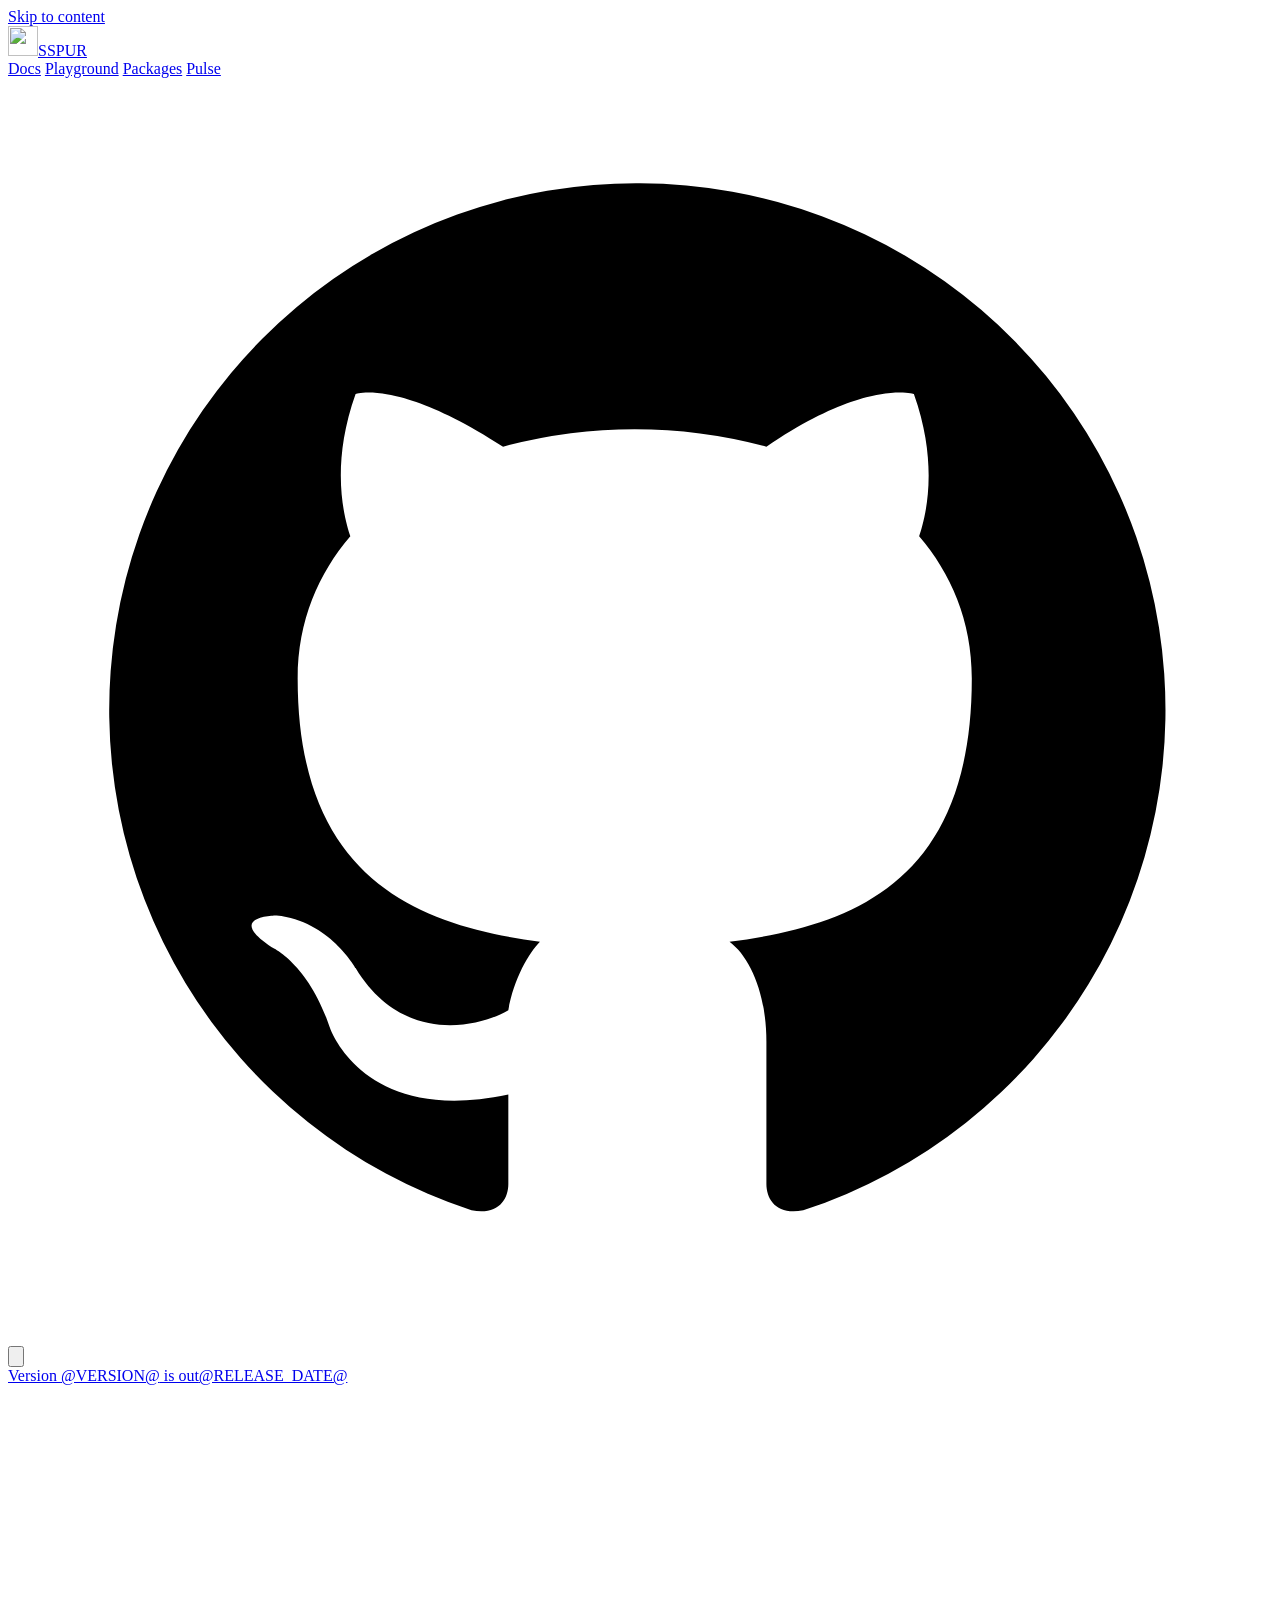
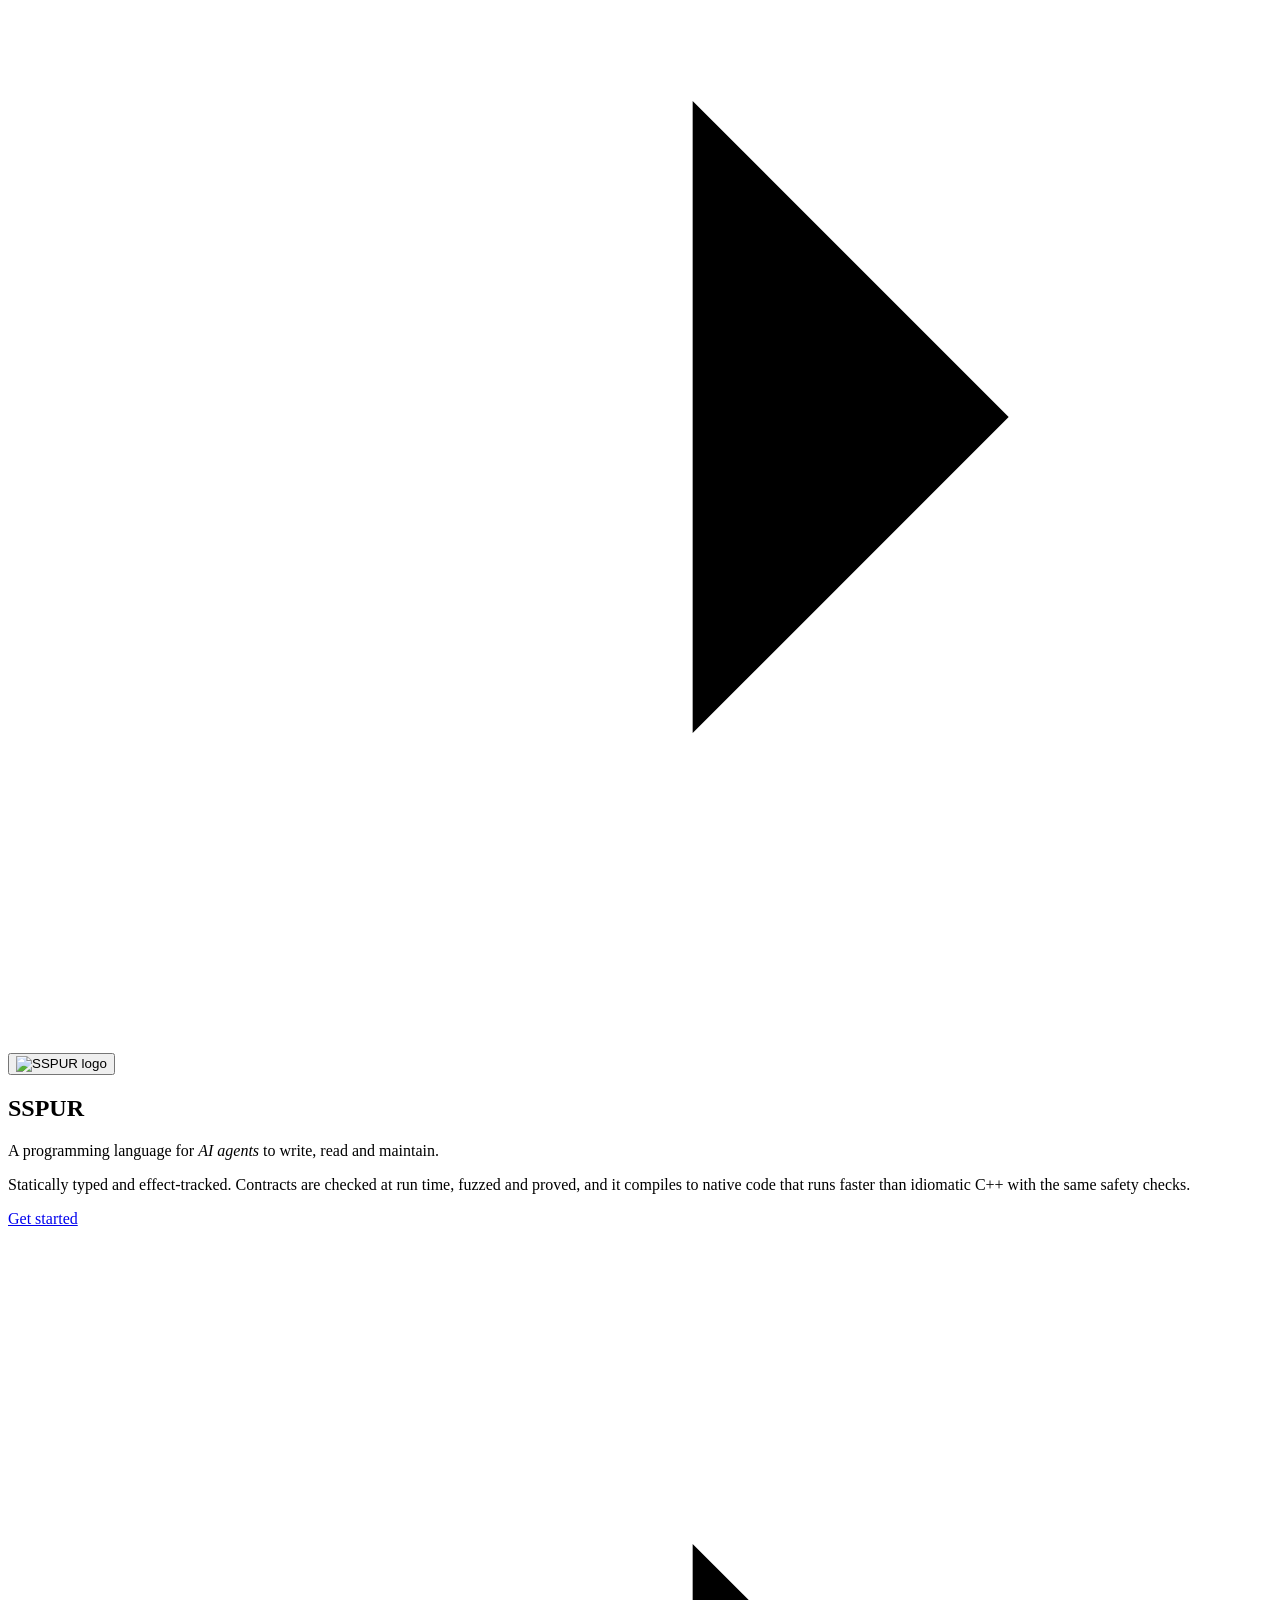
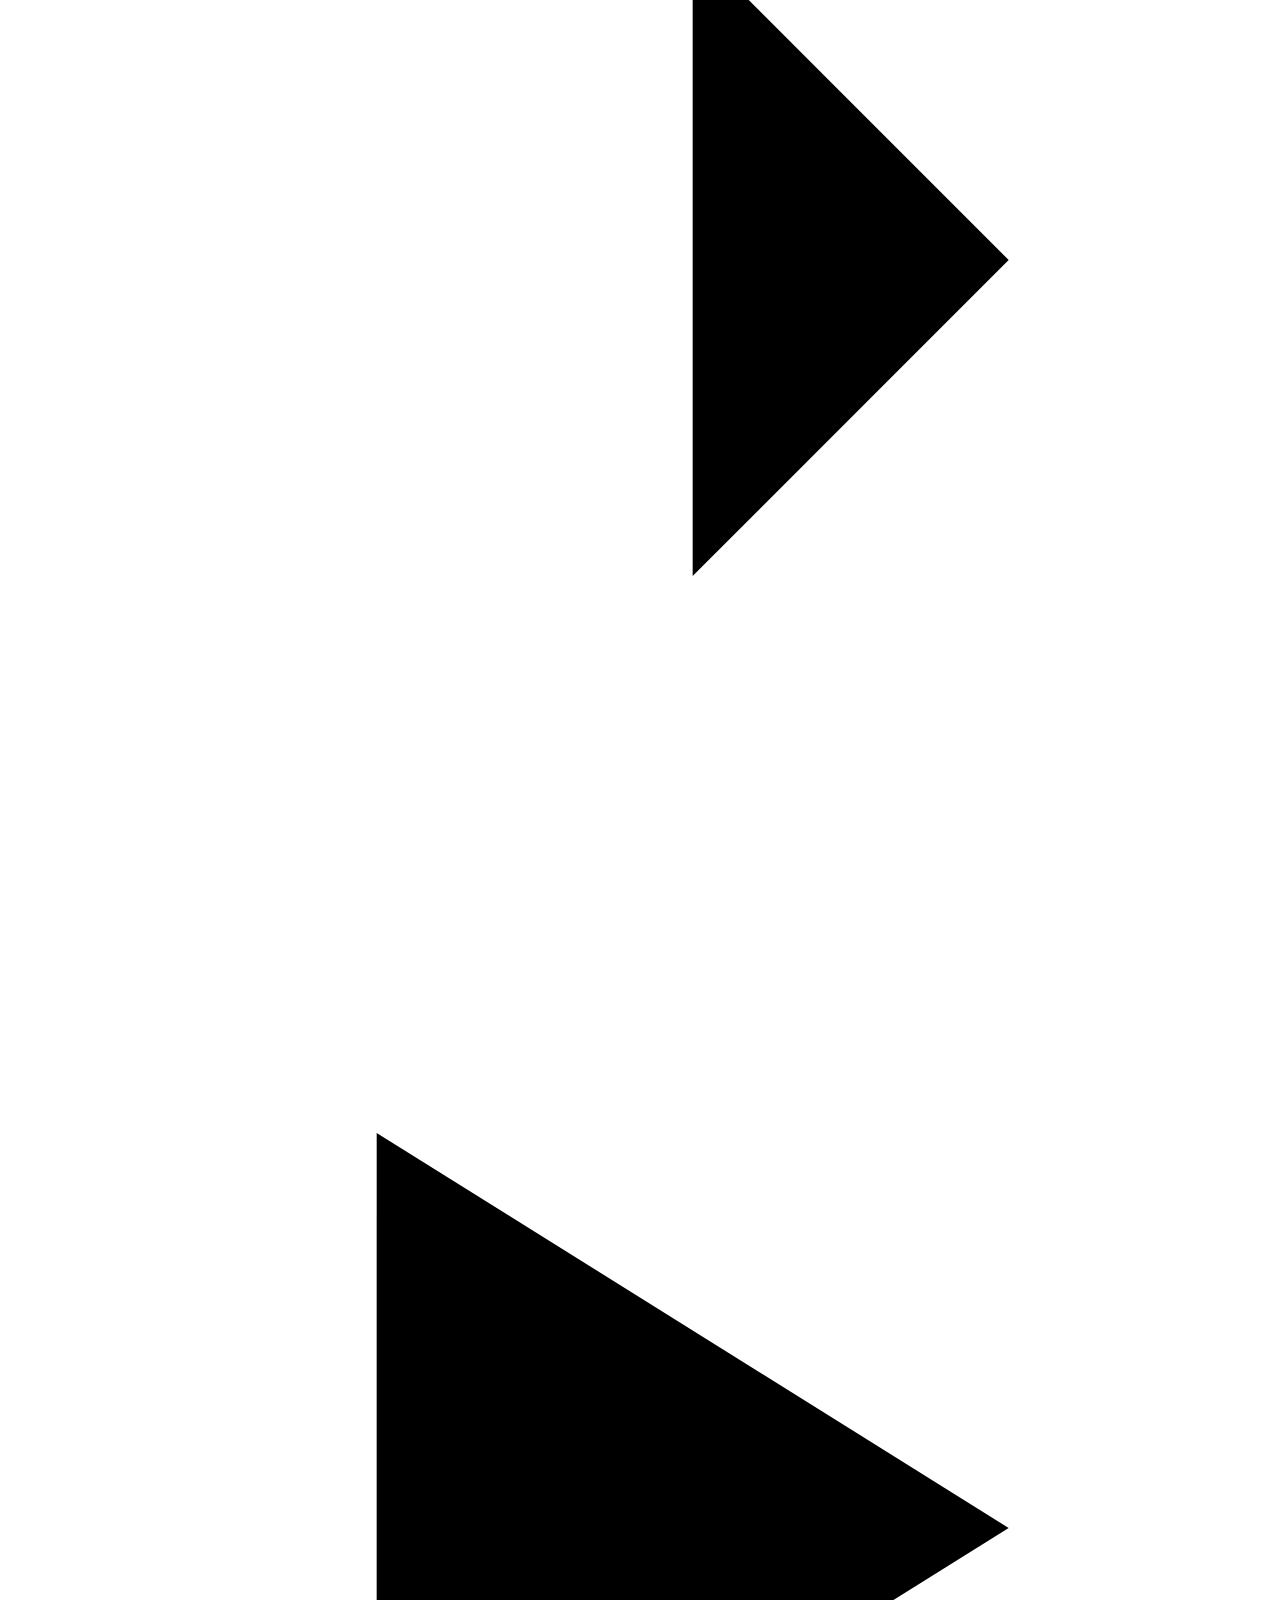
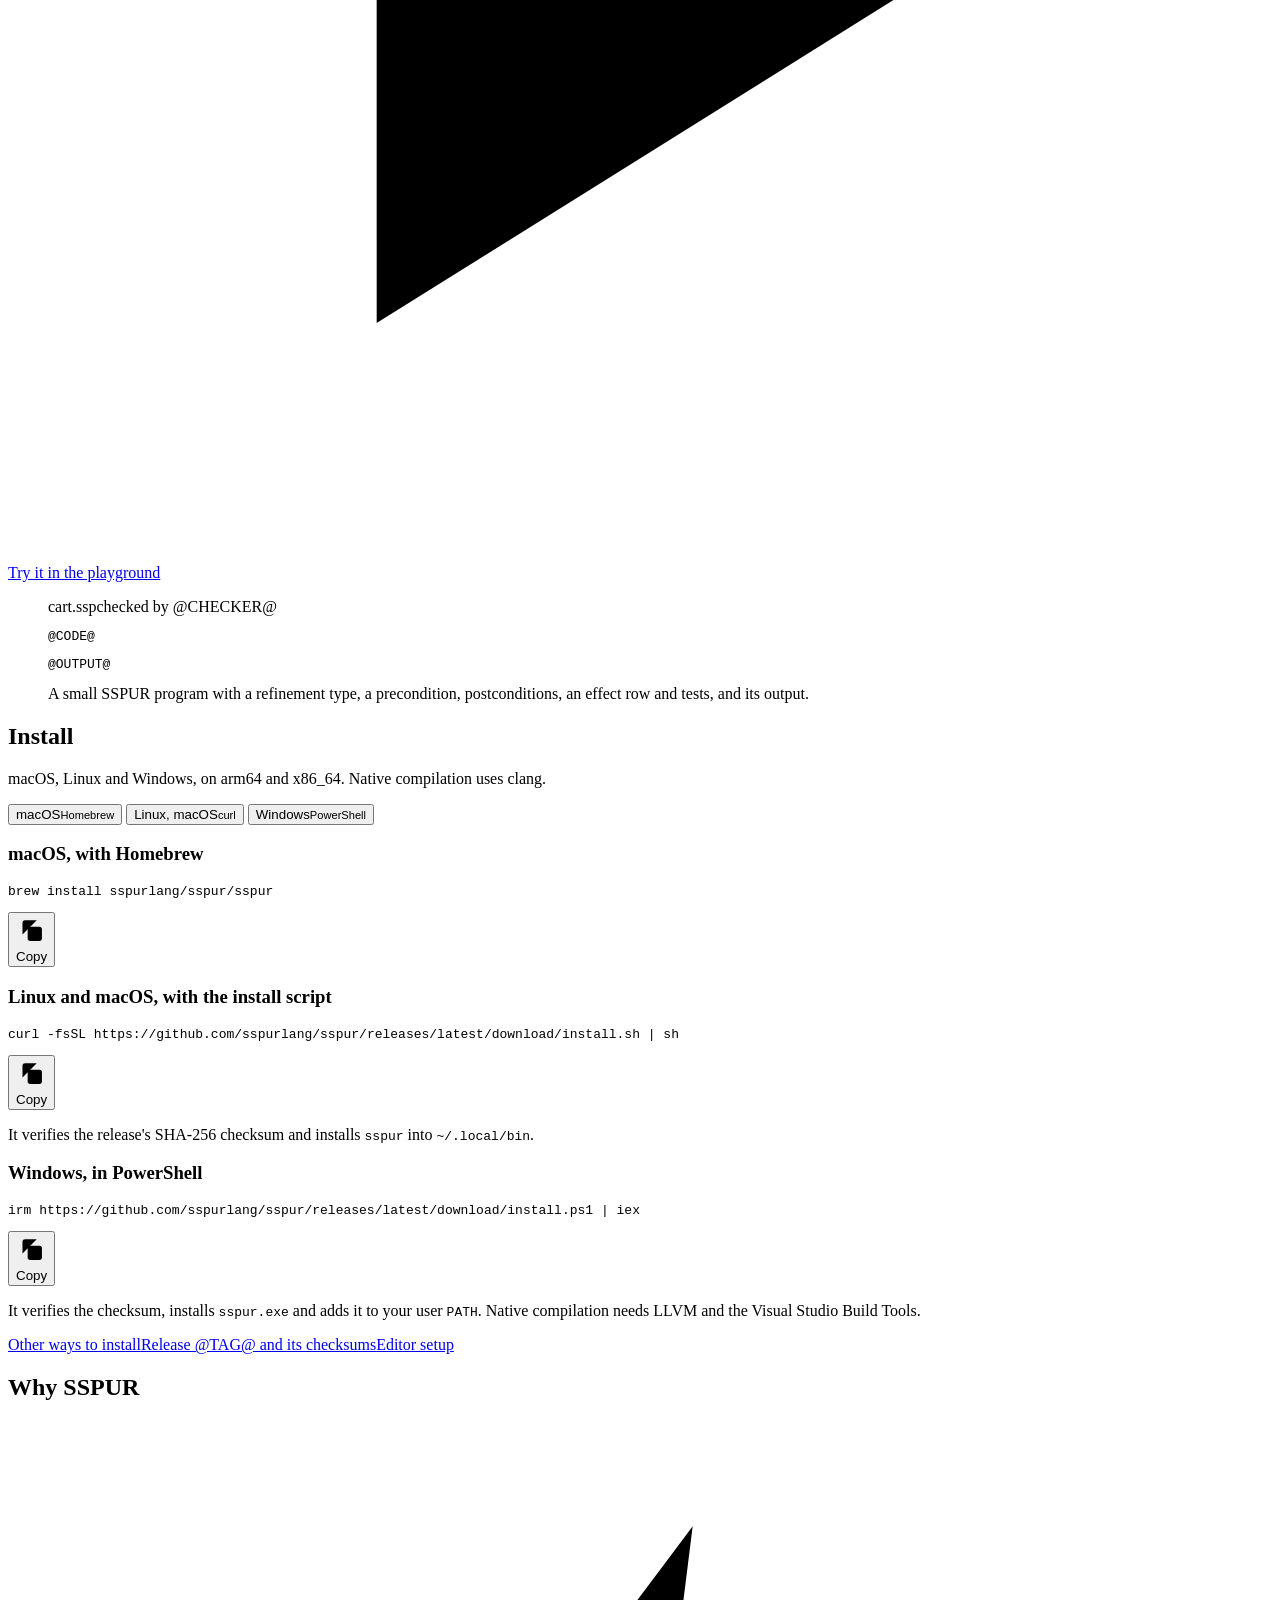
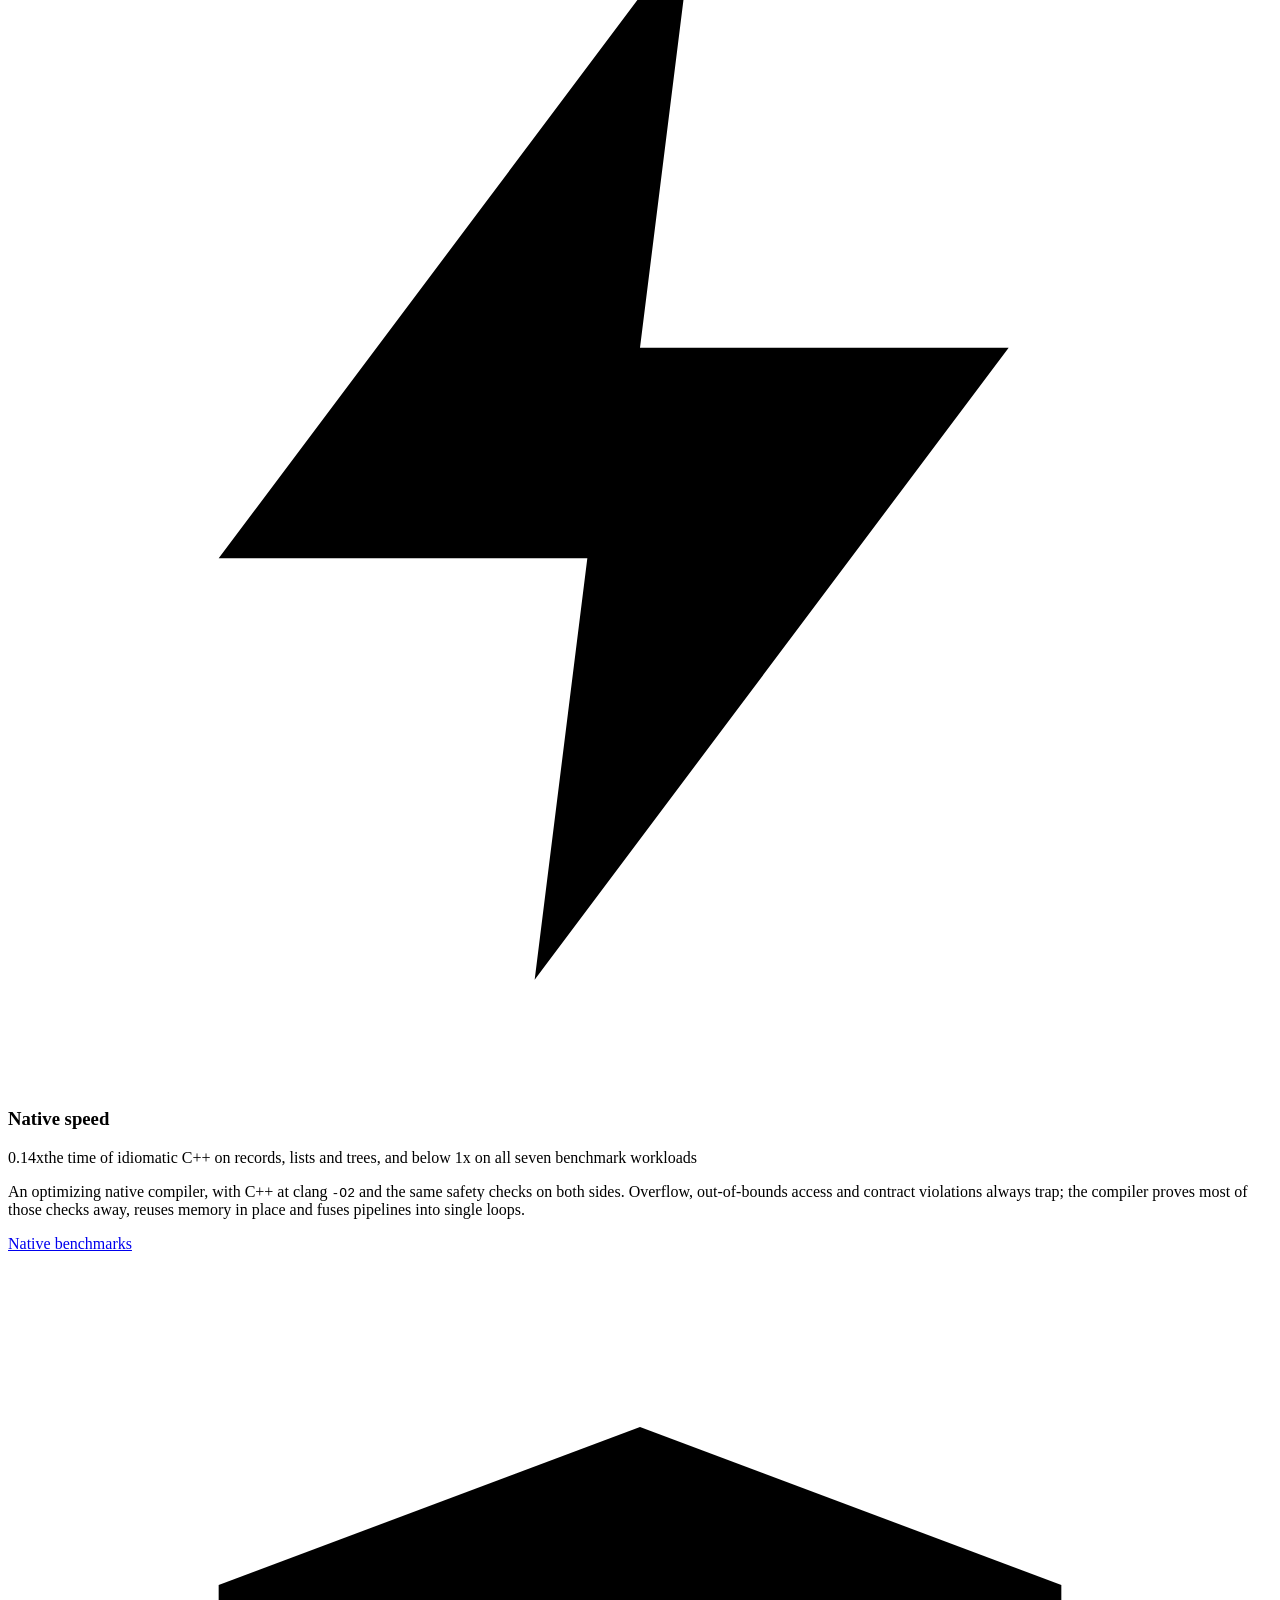
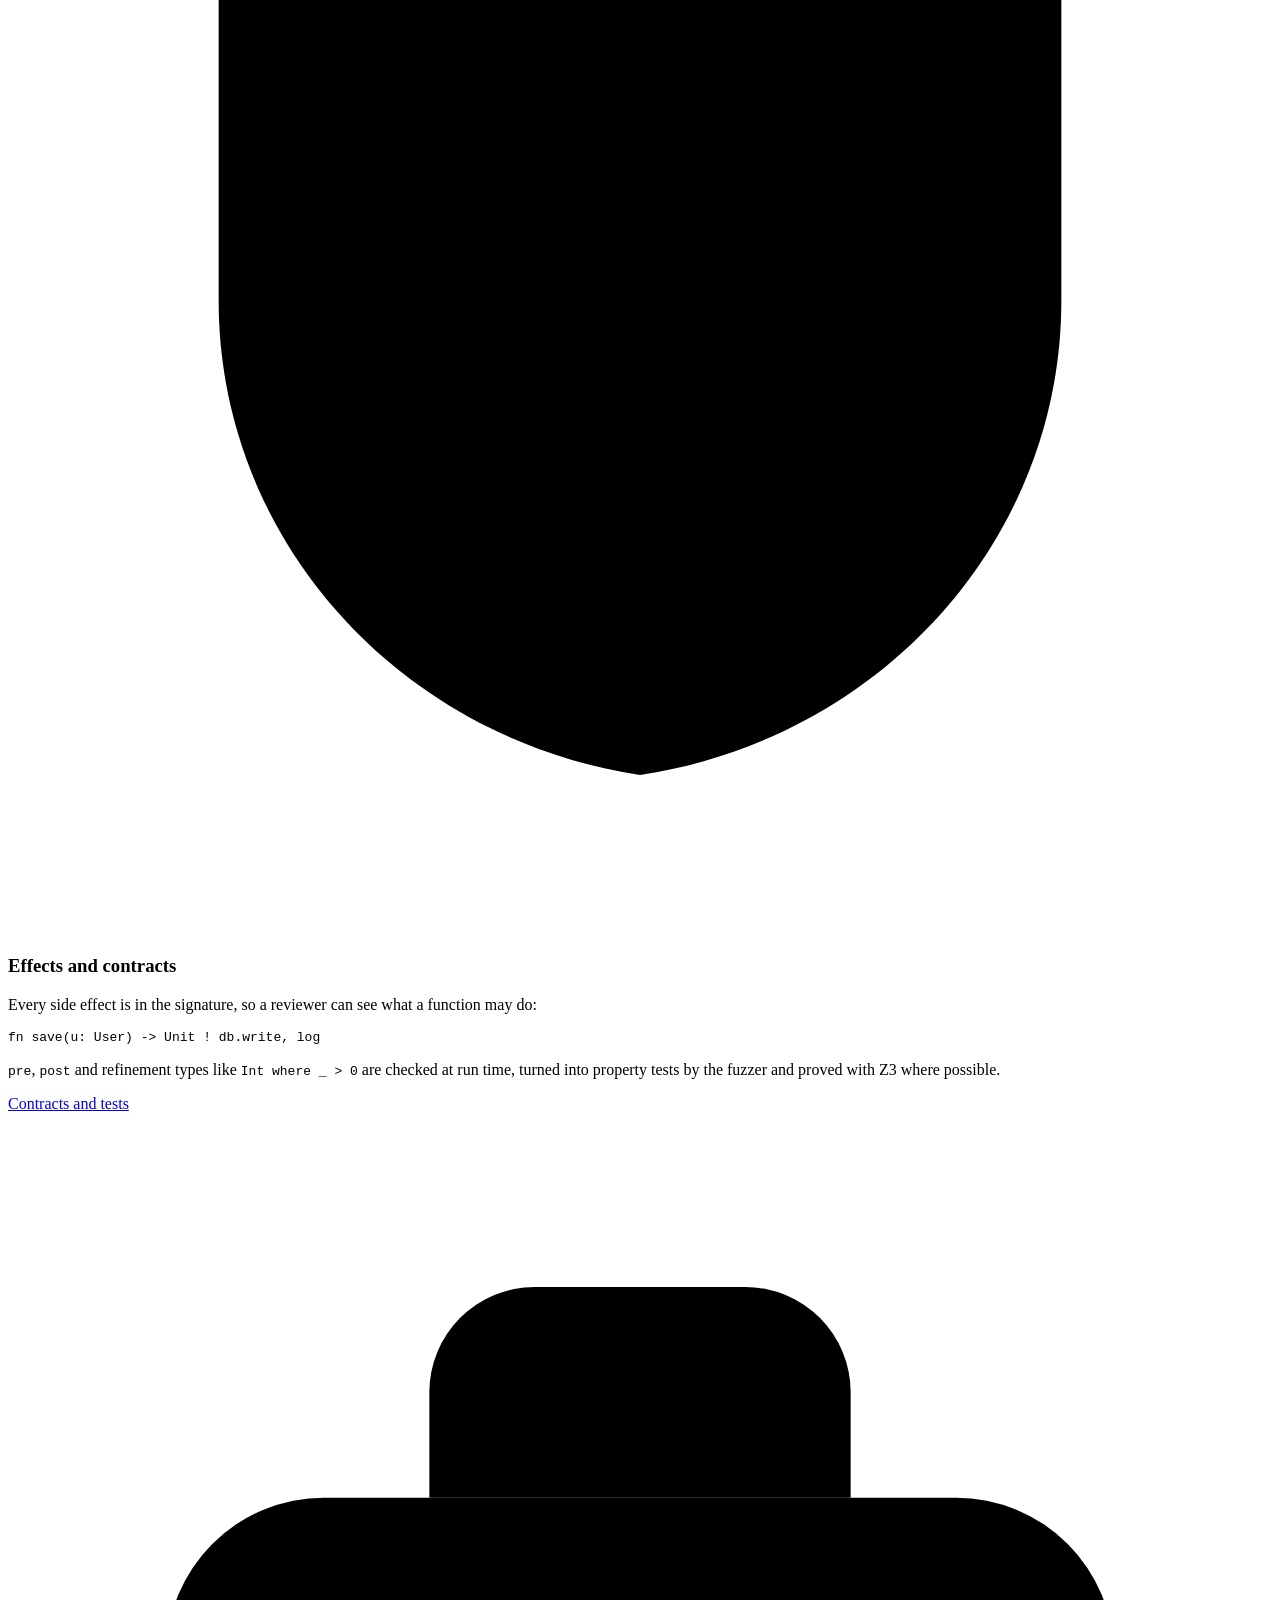
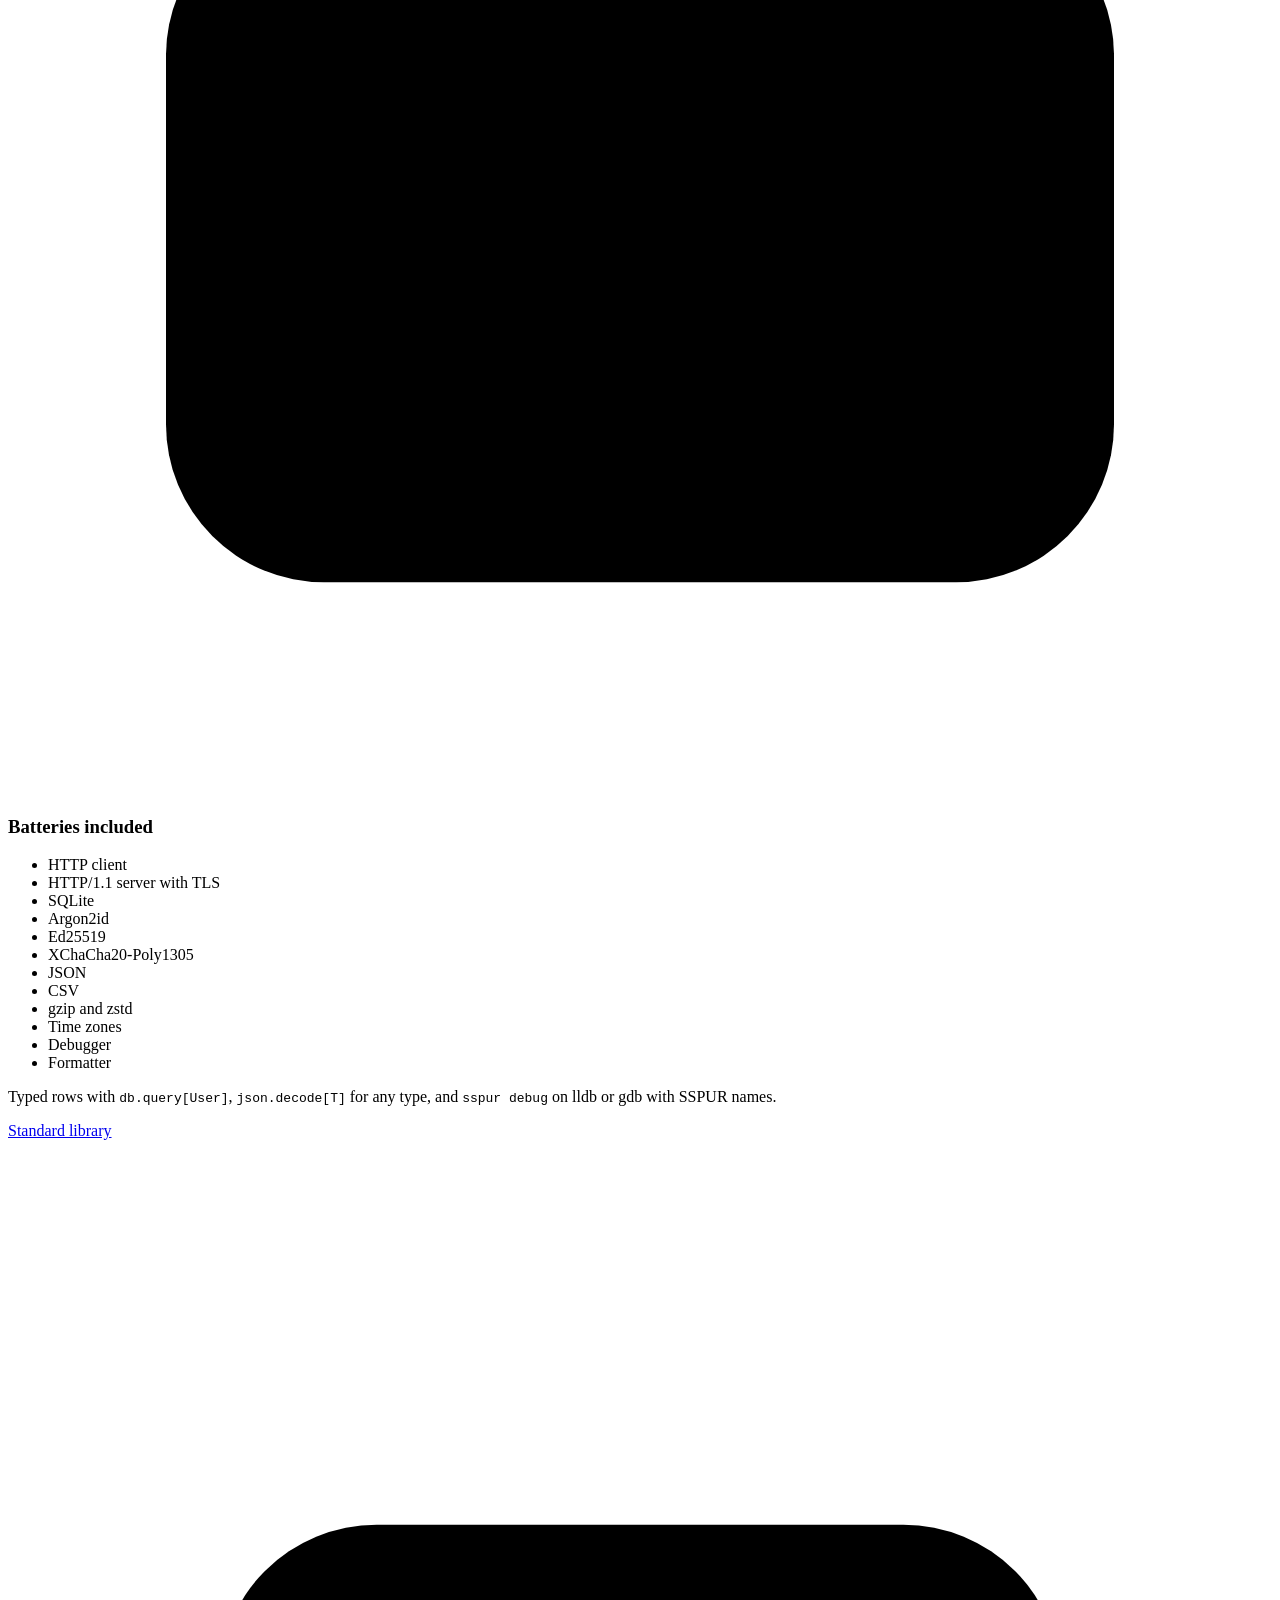
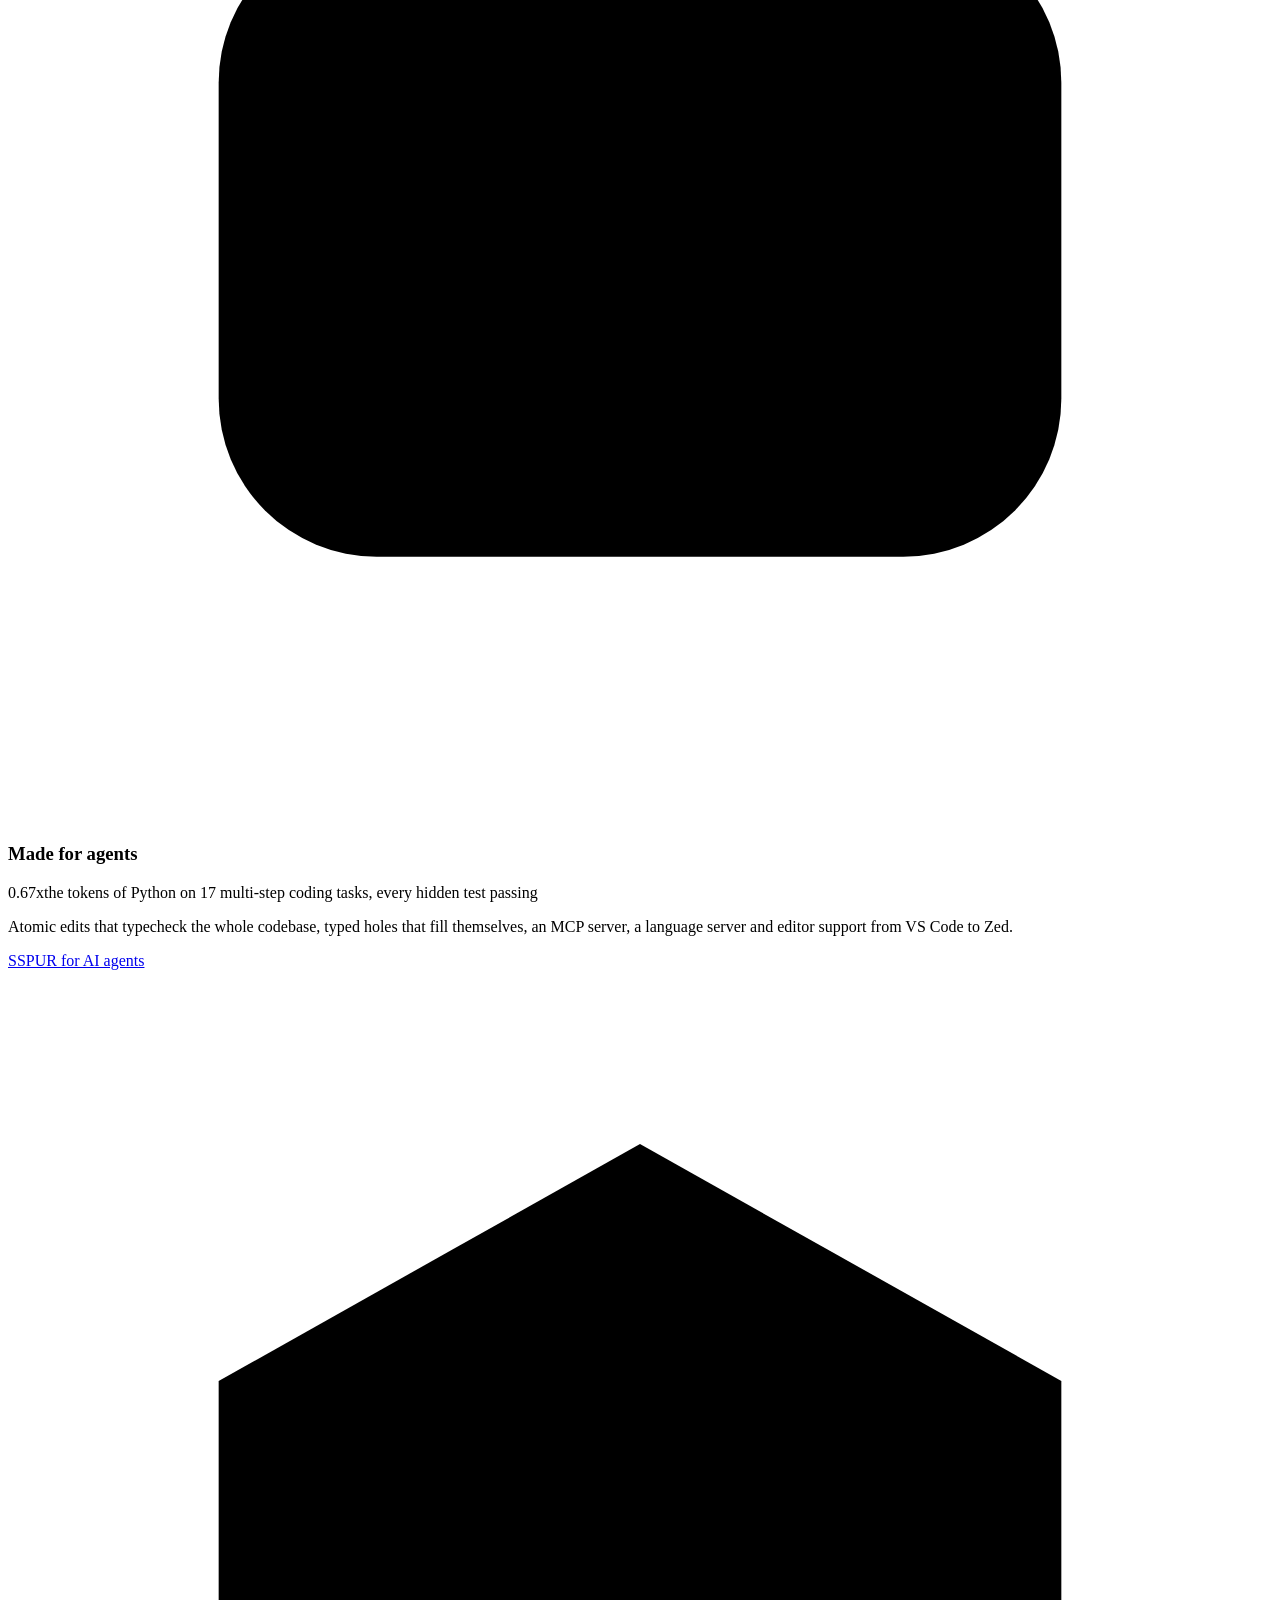
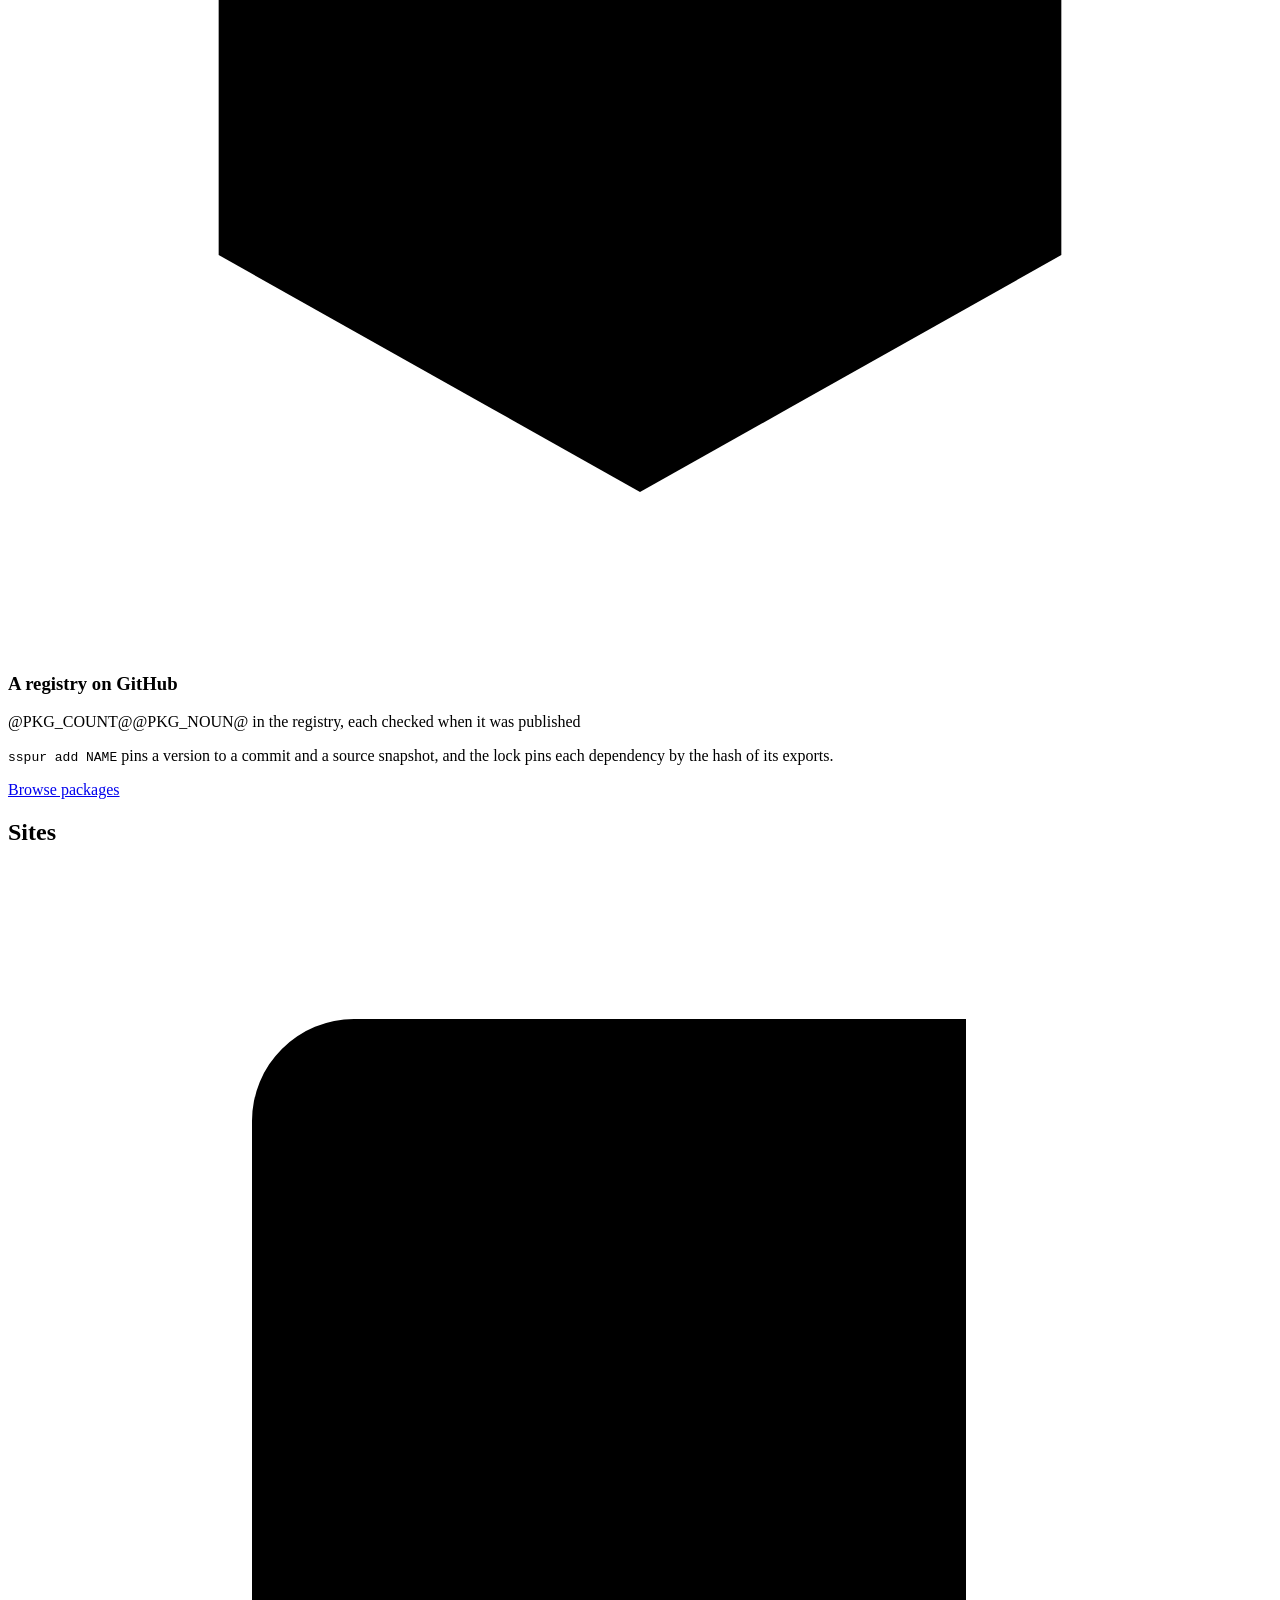
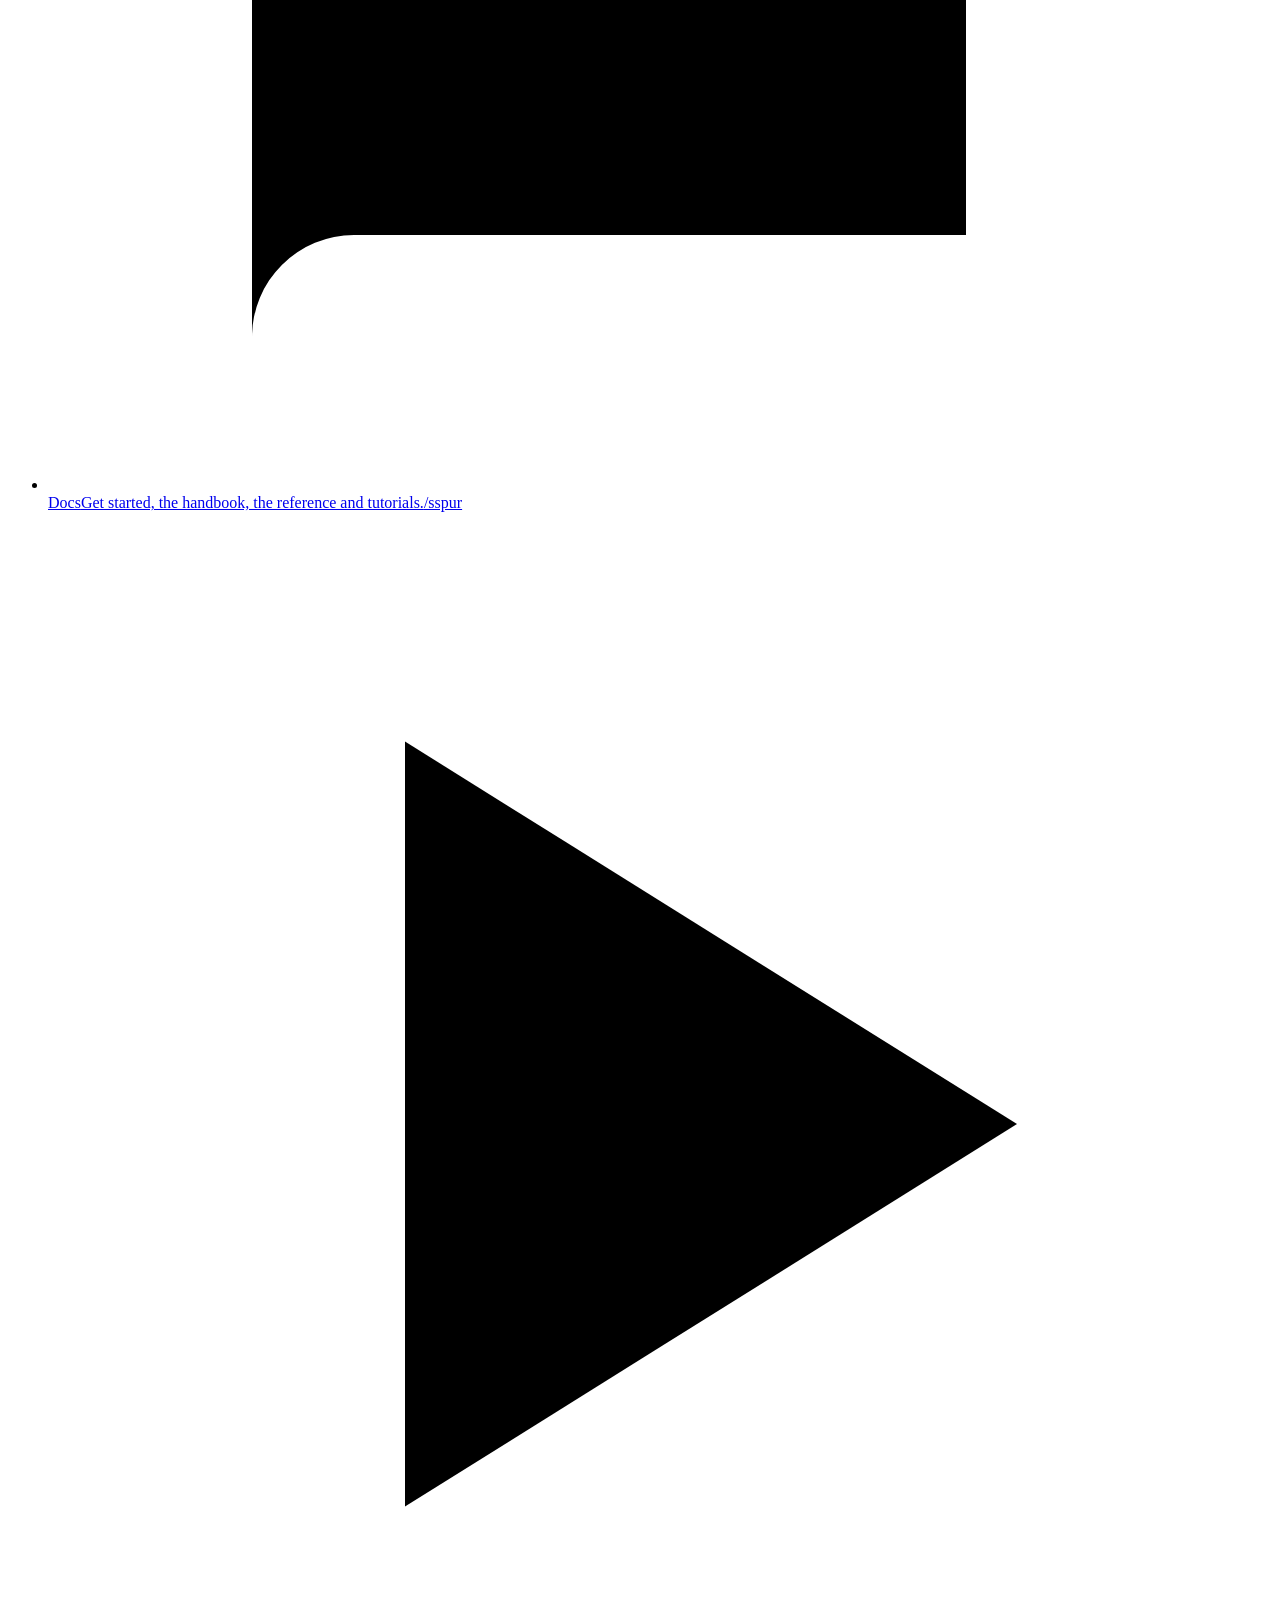
==== commit 22e504ea: "Install: the Homebrew tap is sspurlang/sspur" ====
--- a/template/index.html
+++ b/template/index.html
@@ -79,7 +79,7 @@
     </div>
     <div class="panel on" role="tabpanel" id="panel-brew" aria-labelledby="tab-brew">
       <h3 class="panel-name">macOS, with Homebrew</h3>
-      <div class="copy"><pre class="cmd"><code id="cmd-brew">brew install utkarshavardhana/<wbr>sspur/<wbr>sspur</code></pre><button class="btn copy-btn" type="button" data-copy="cmd-brew"><svg class="ic" viewBox="0 0 24 24" aria-hidden="true"><rect x="9" y="9" width="11" height="11" rx="2"/><path d="M5 15V6a2 2 0 0 1 2-2h9"/></svg><span>Copy</span></button></div>
+      <div class="copy"><pre class="cmd"><code id="cmd-brew">brew install sspurlang/<wbr>sspur/<wbr>sspur</code></pre><button class="btn copy-btn" type="button" data-copy="cmd-brew"><svg class="ic" viewBox="0 0 24 24" aria-hidden="true"><rect x="9" y="9" width="11" height="11" rx="2"/><path d="M5 15V6a2 2 0 0 1 2-2h9"/></svg><span>Copy</span></button></div>
     </div>
     <div class="panel" role="tabpanel" id="panel-curl" aria-labelledby="tab-curl">
       <h3 class="panel-name">Linux and macOS, with the install script</h3>
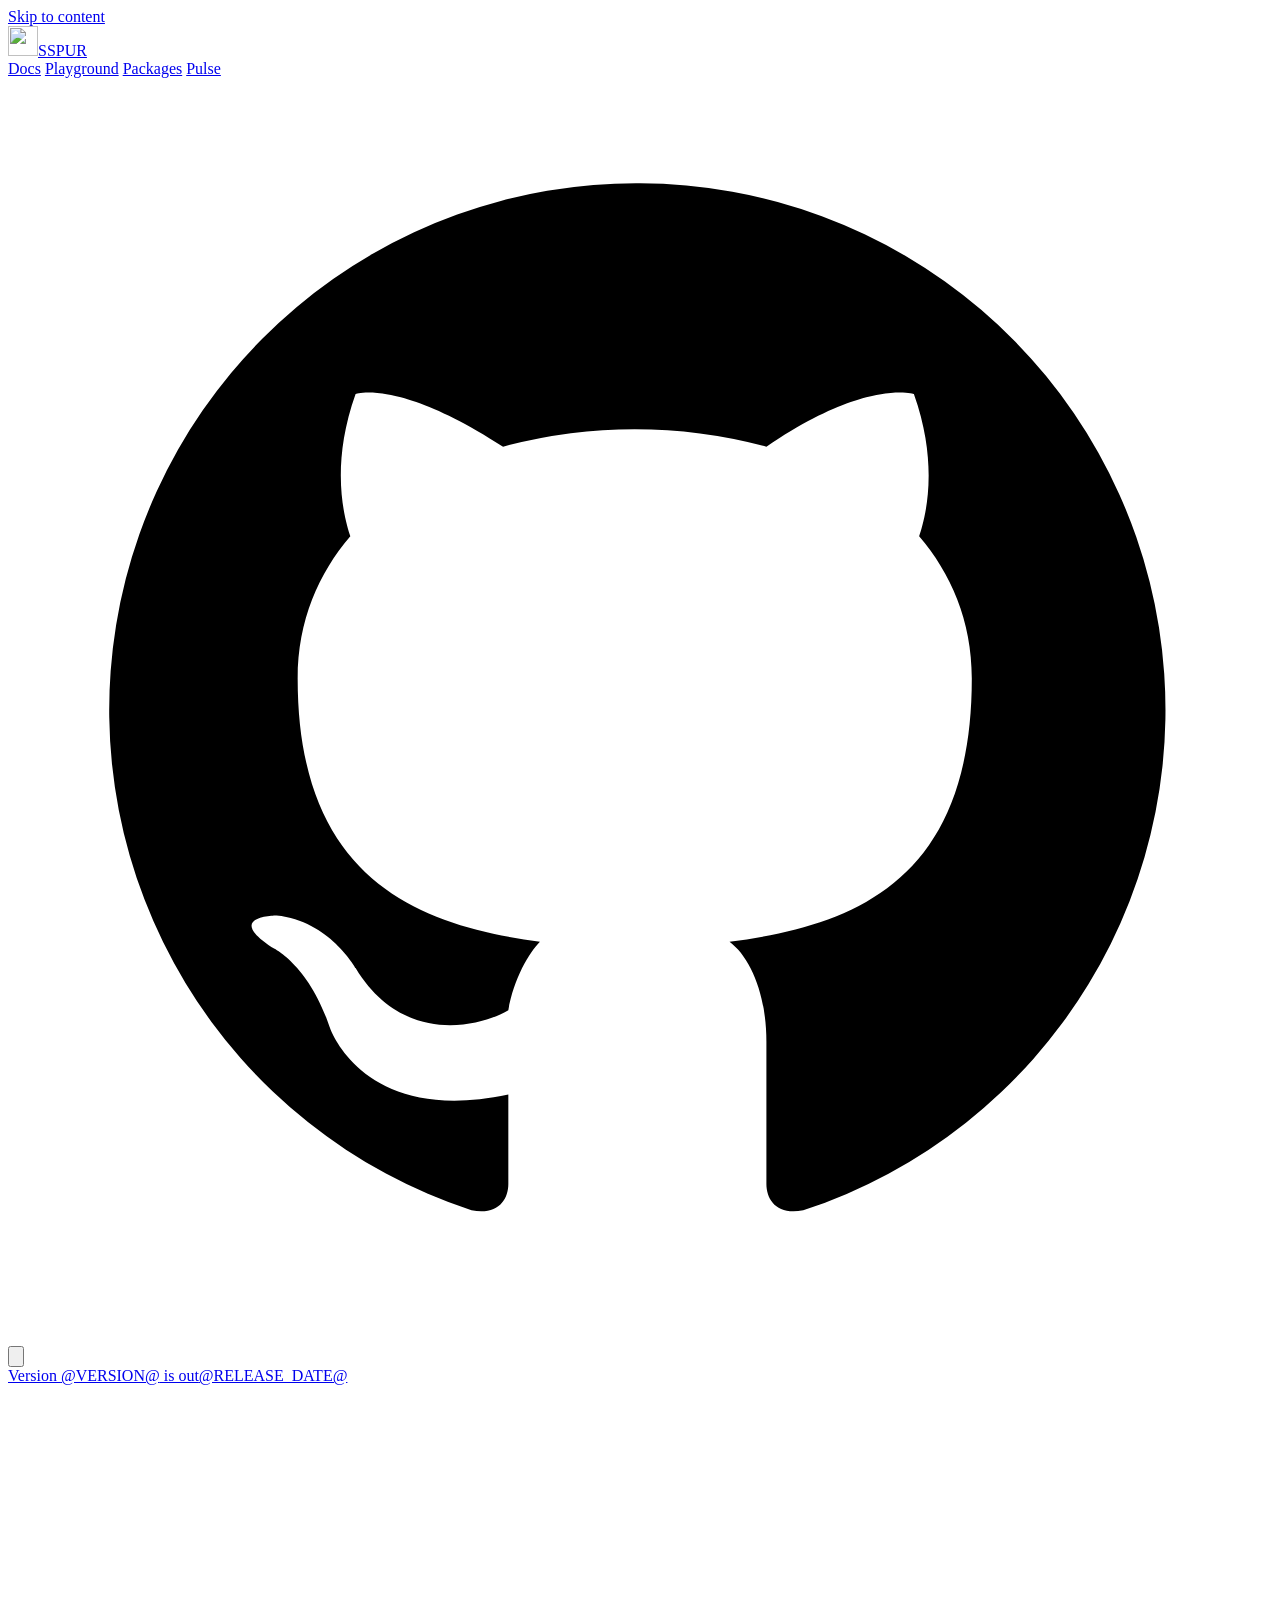
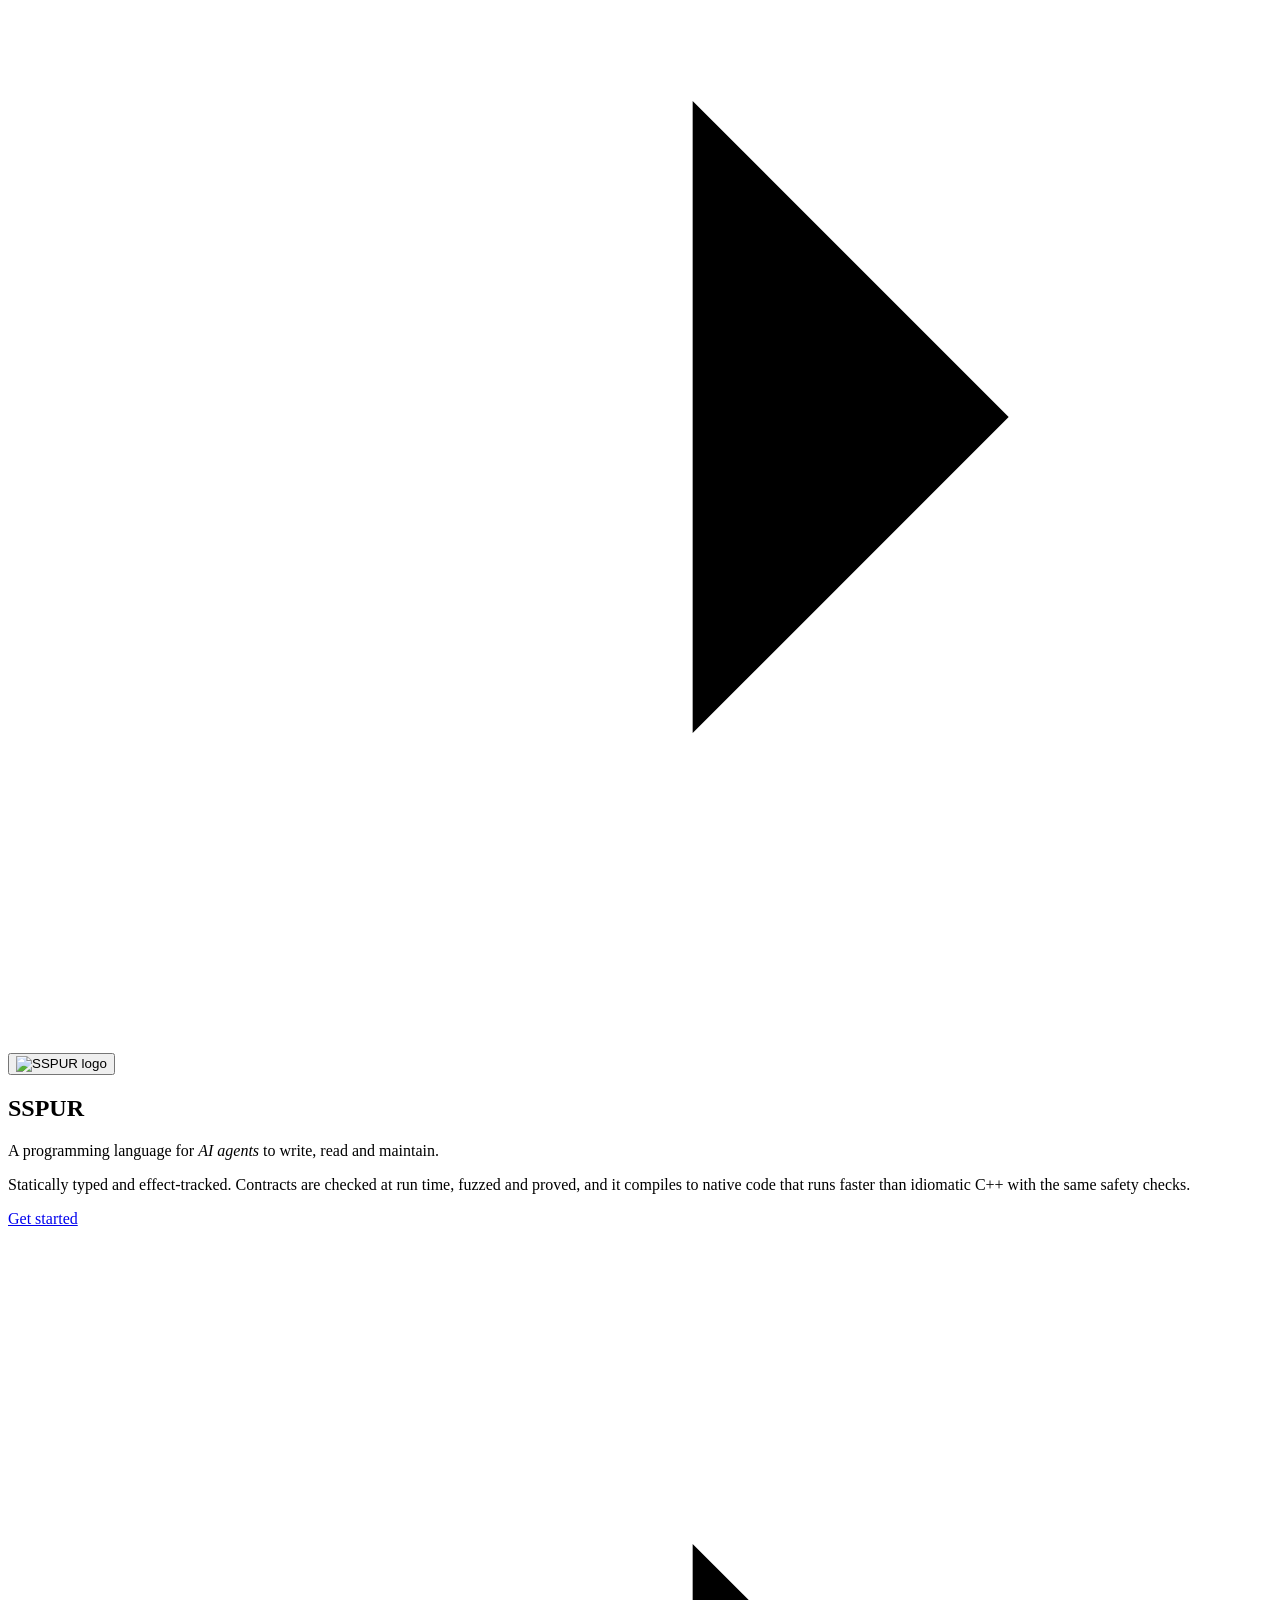
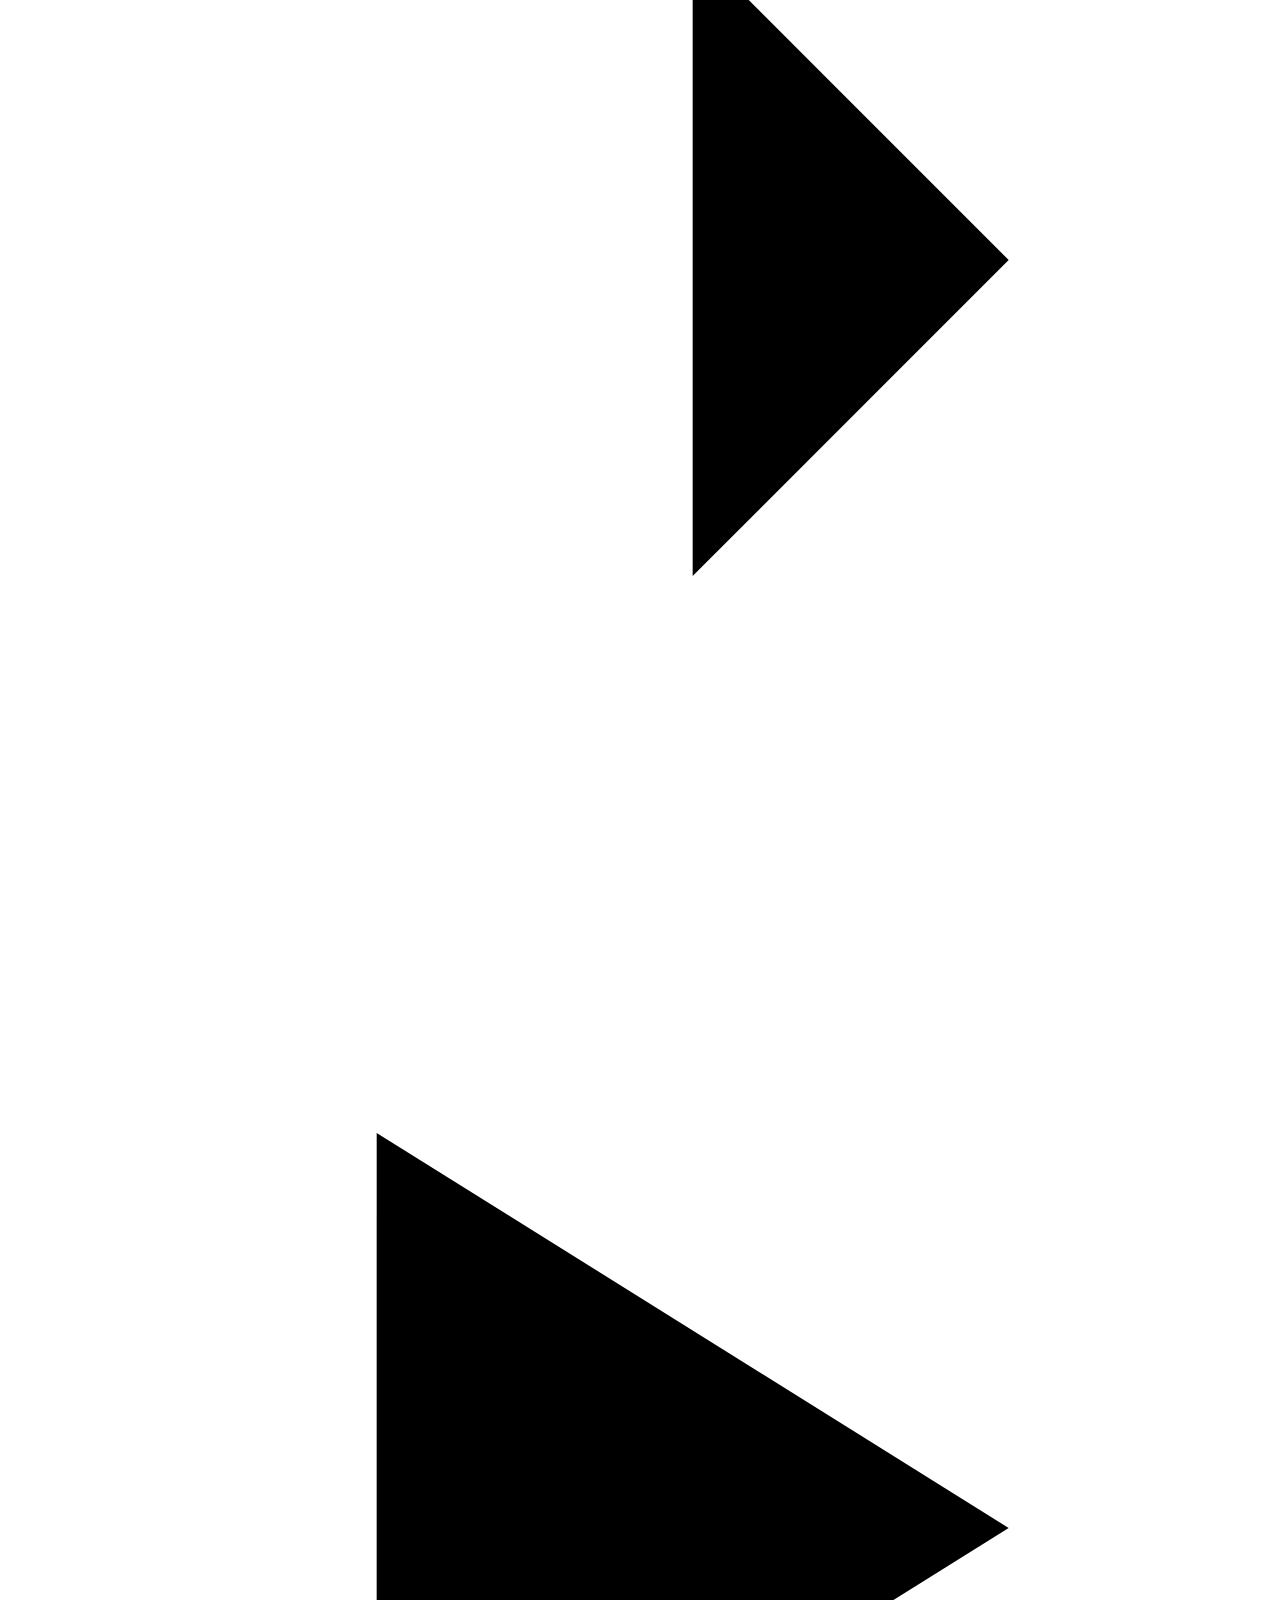
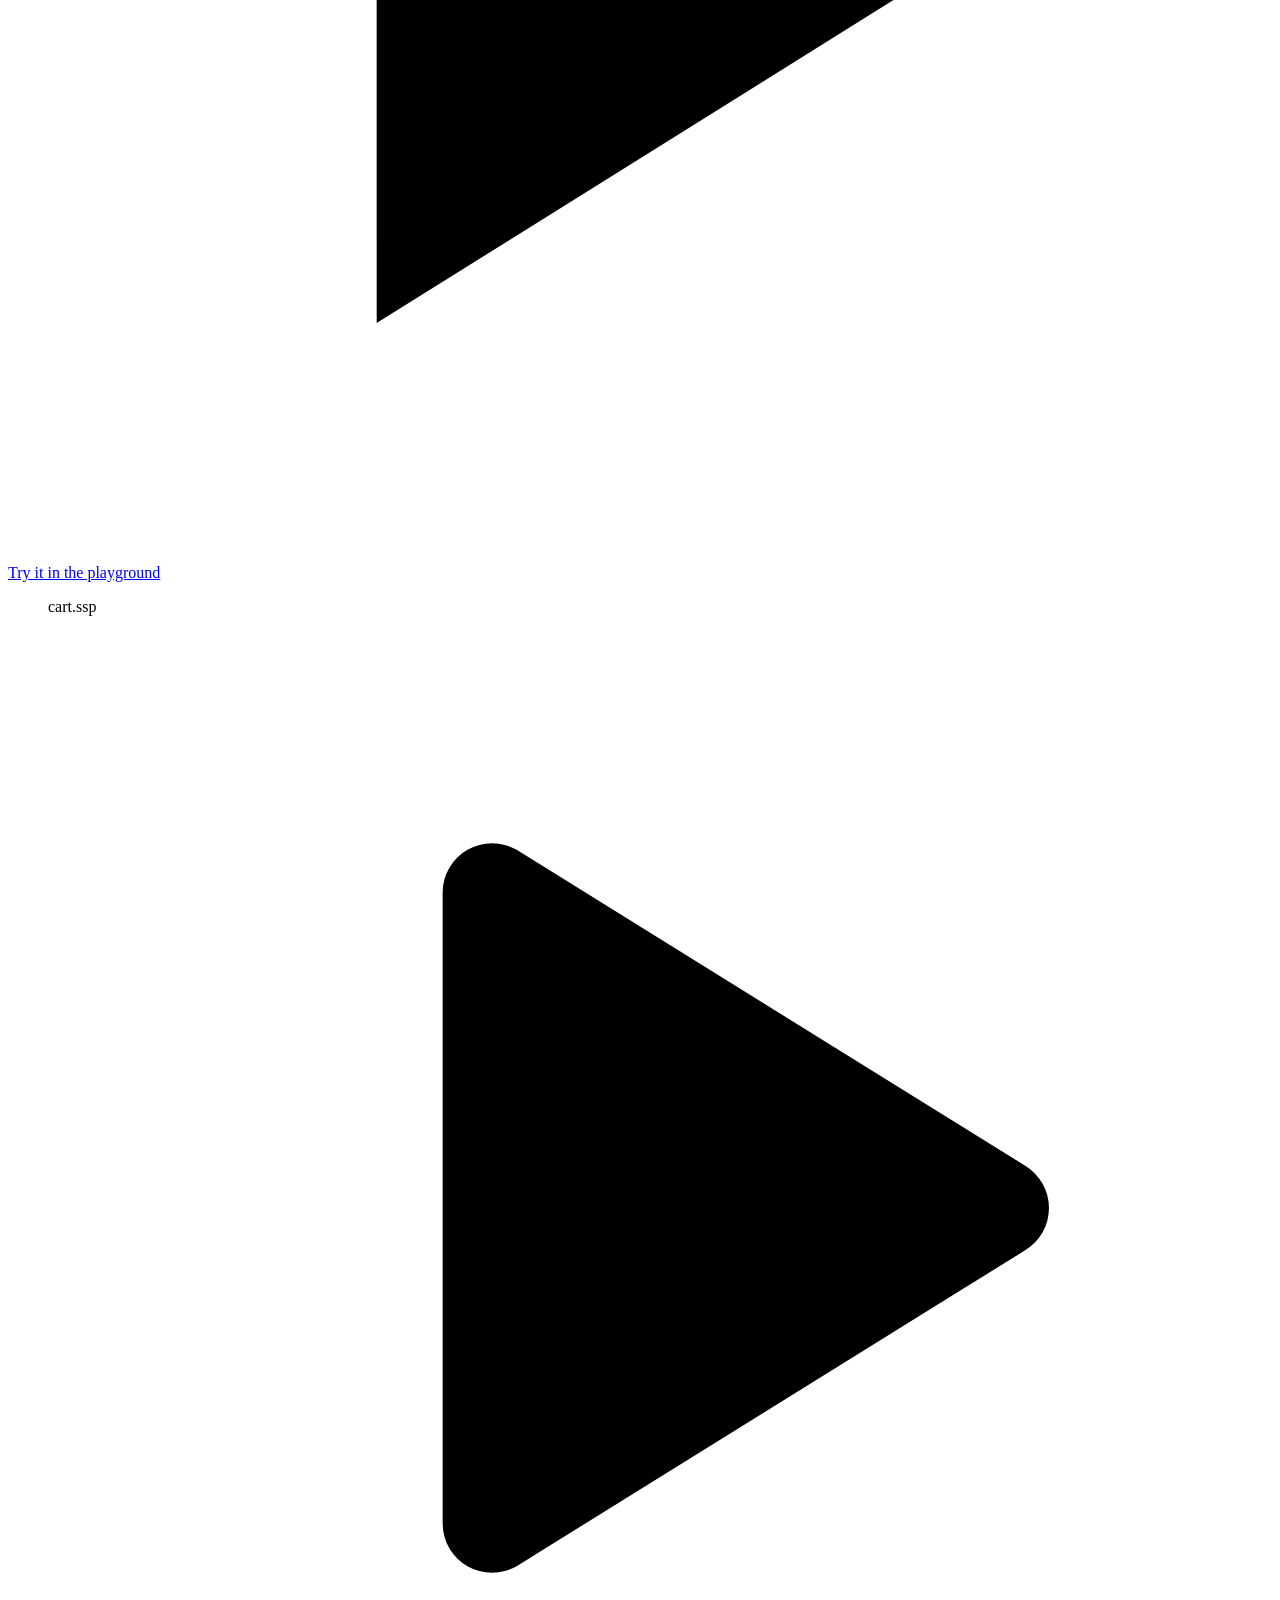
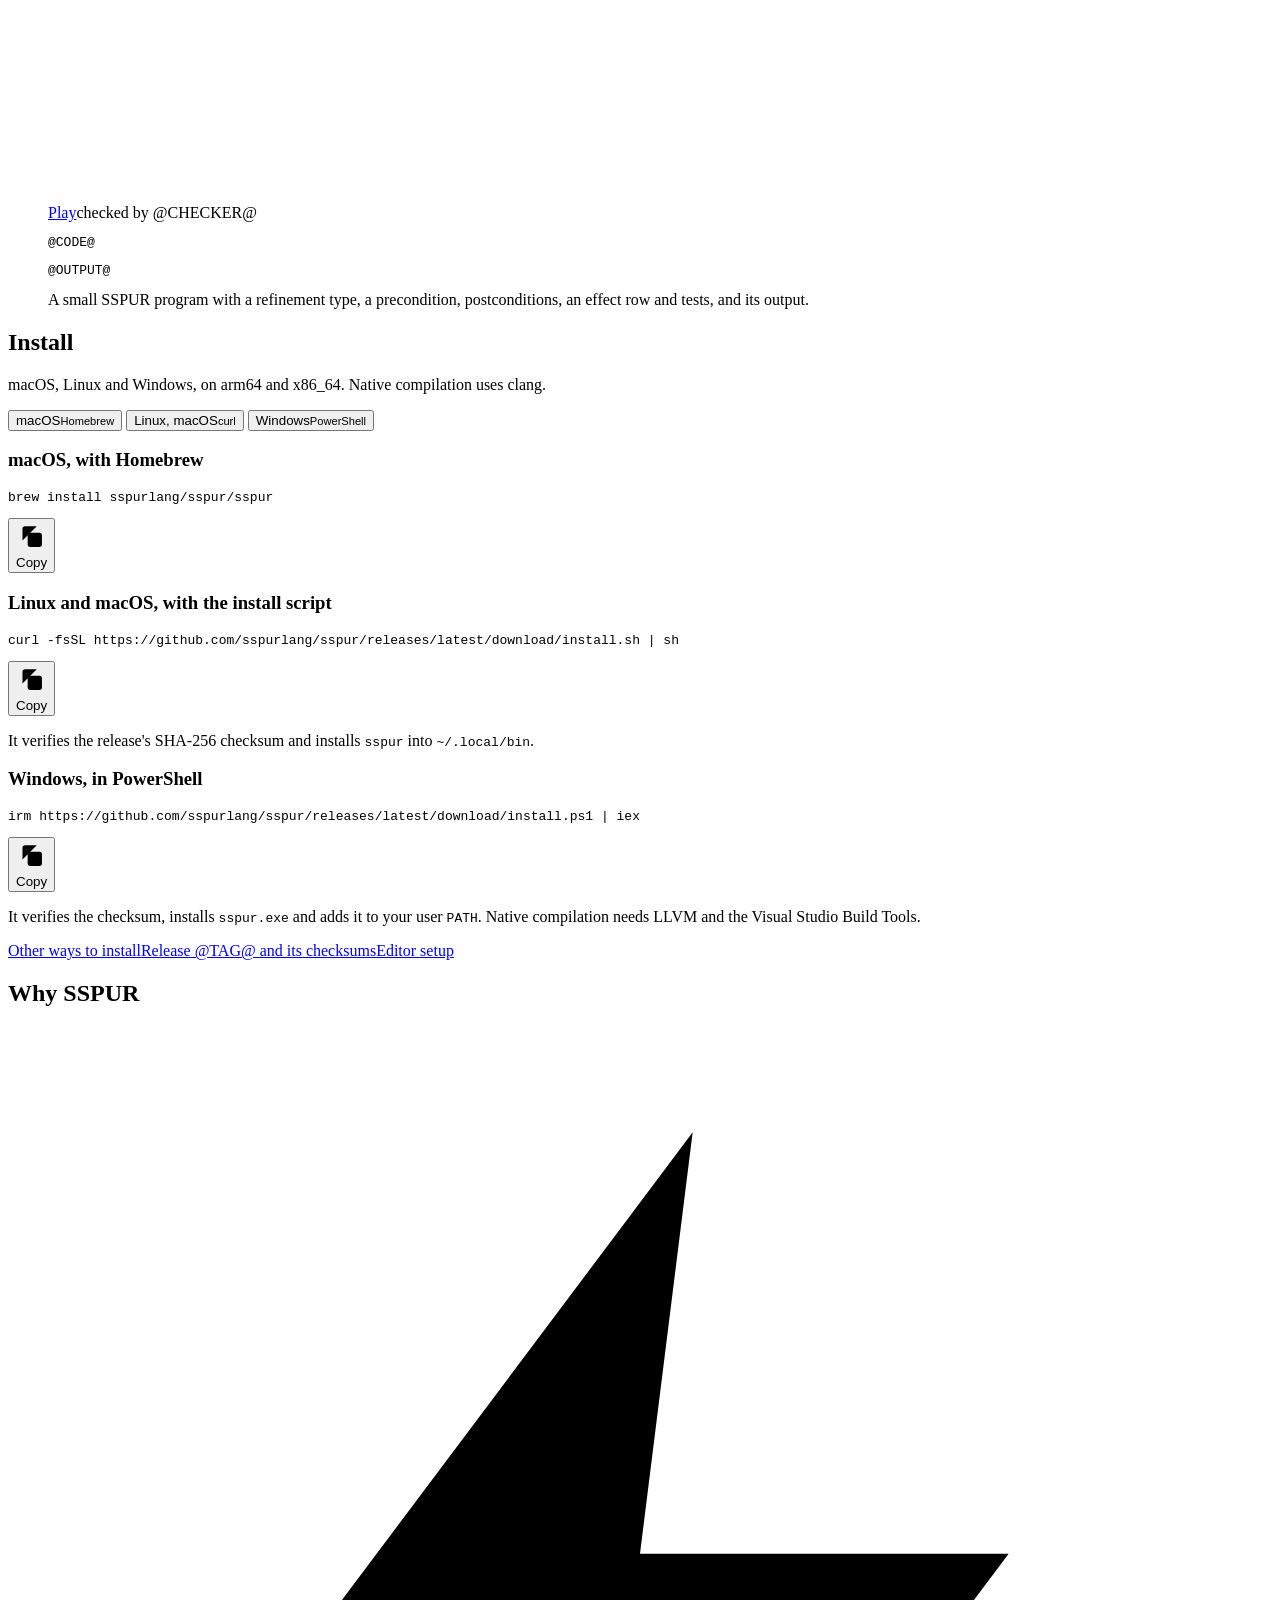
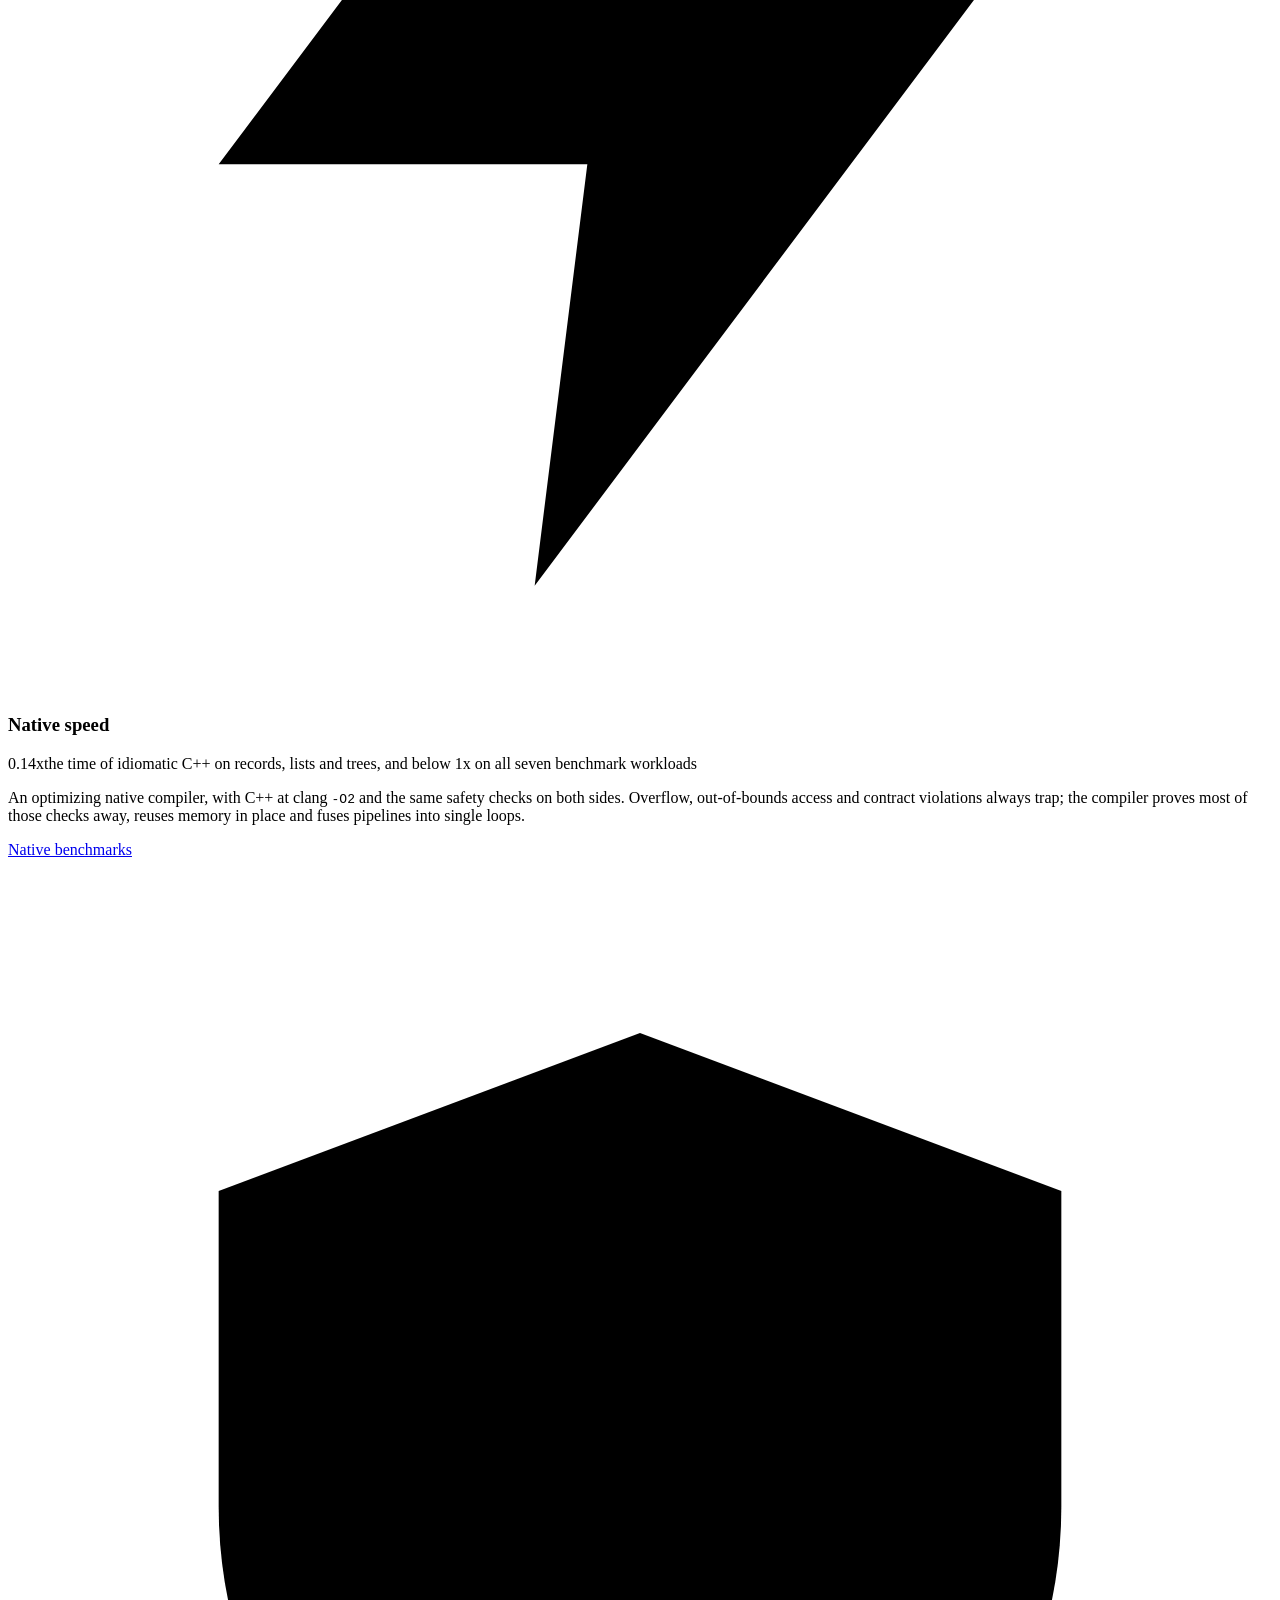
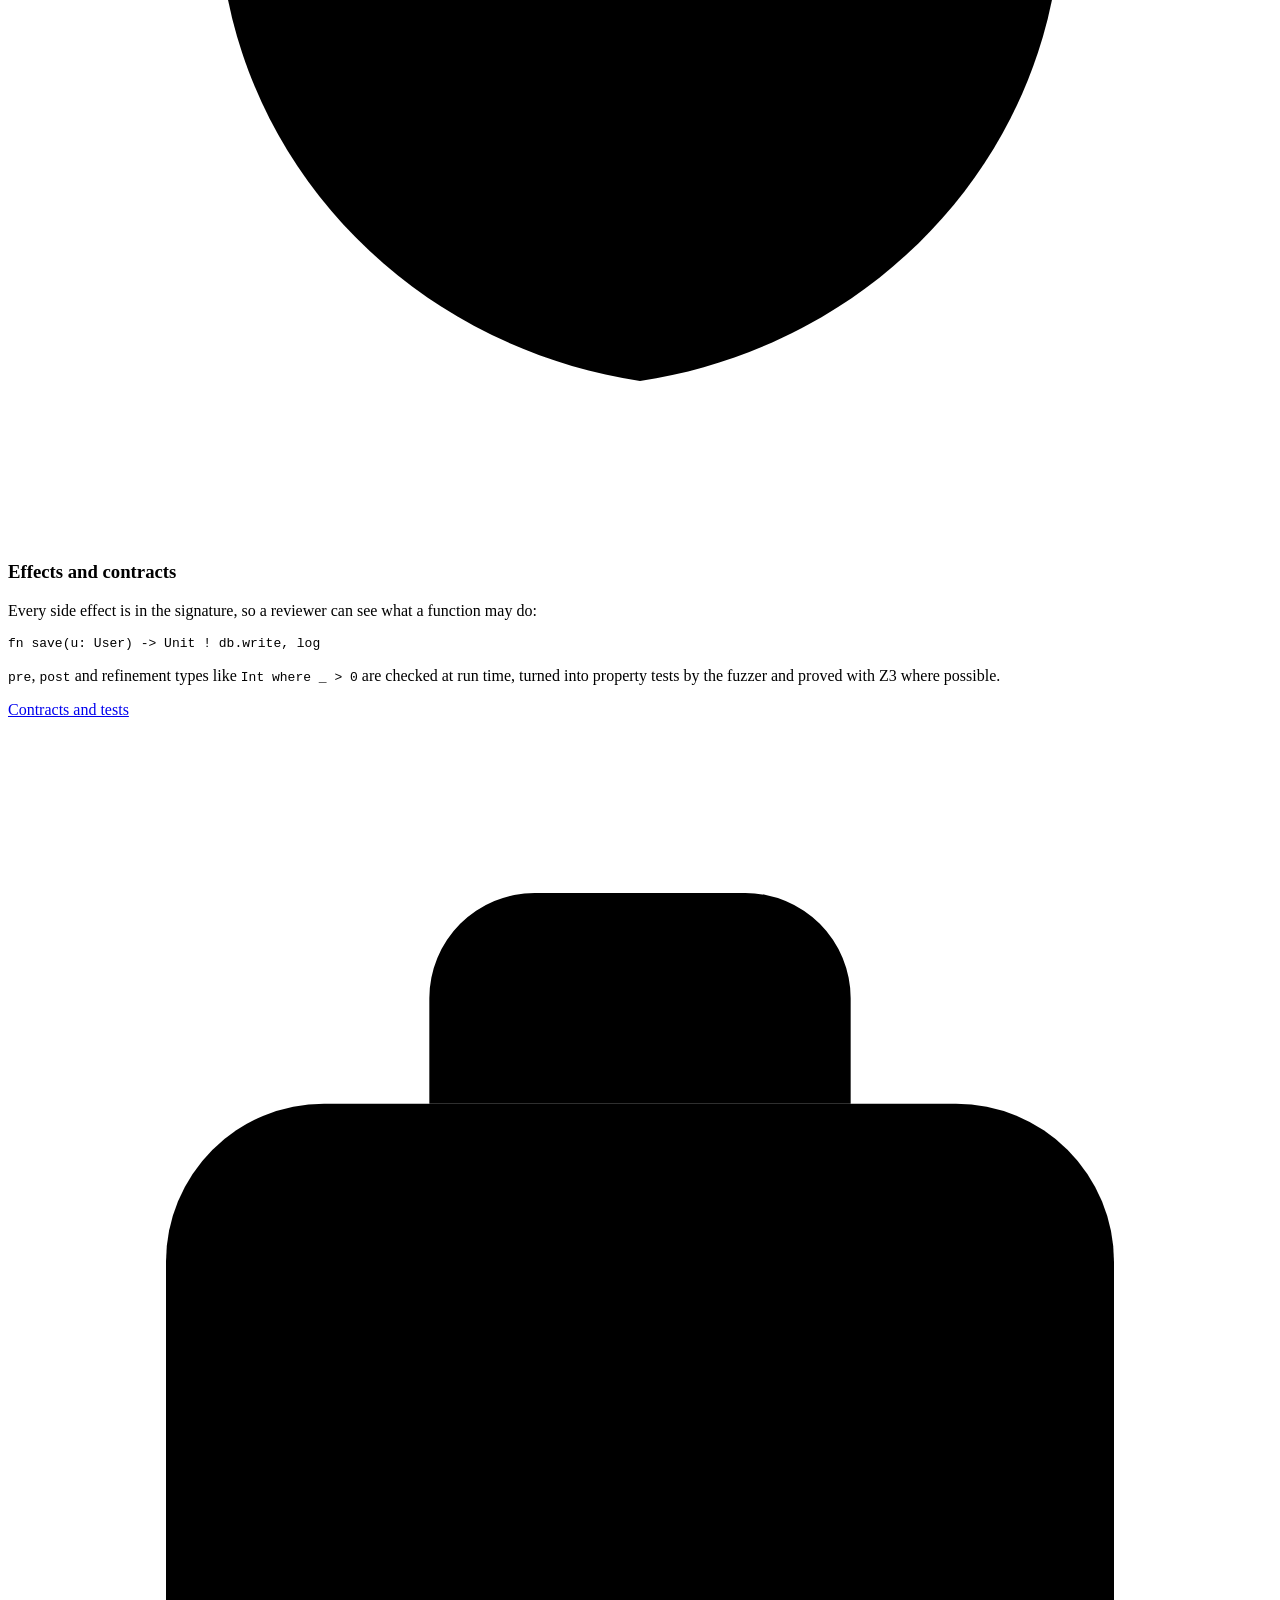
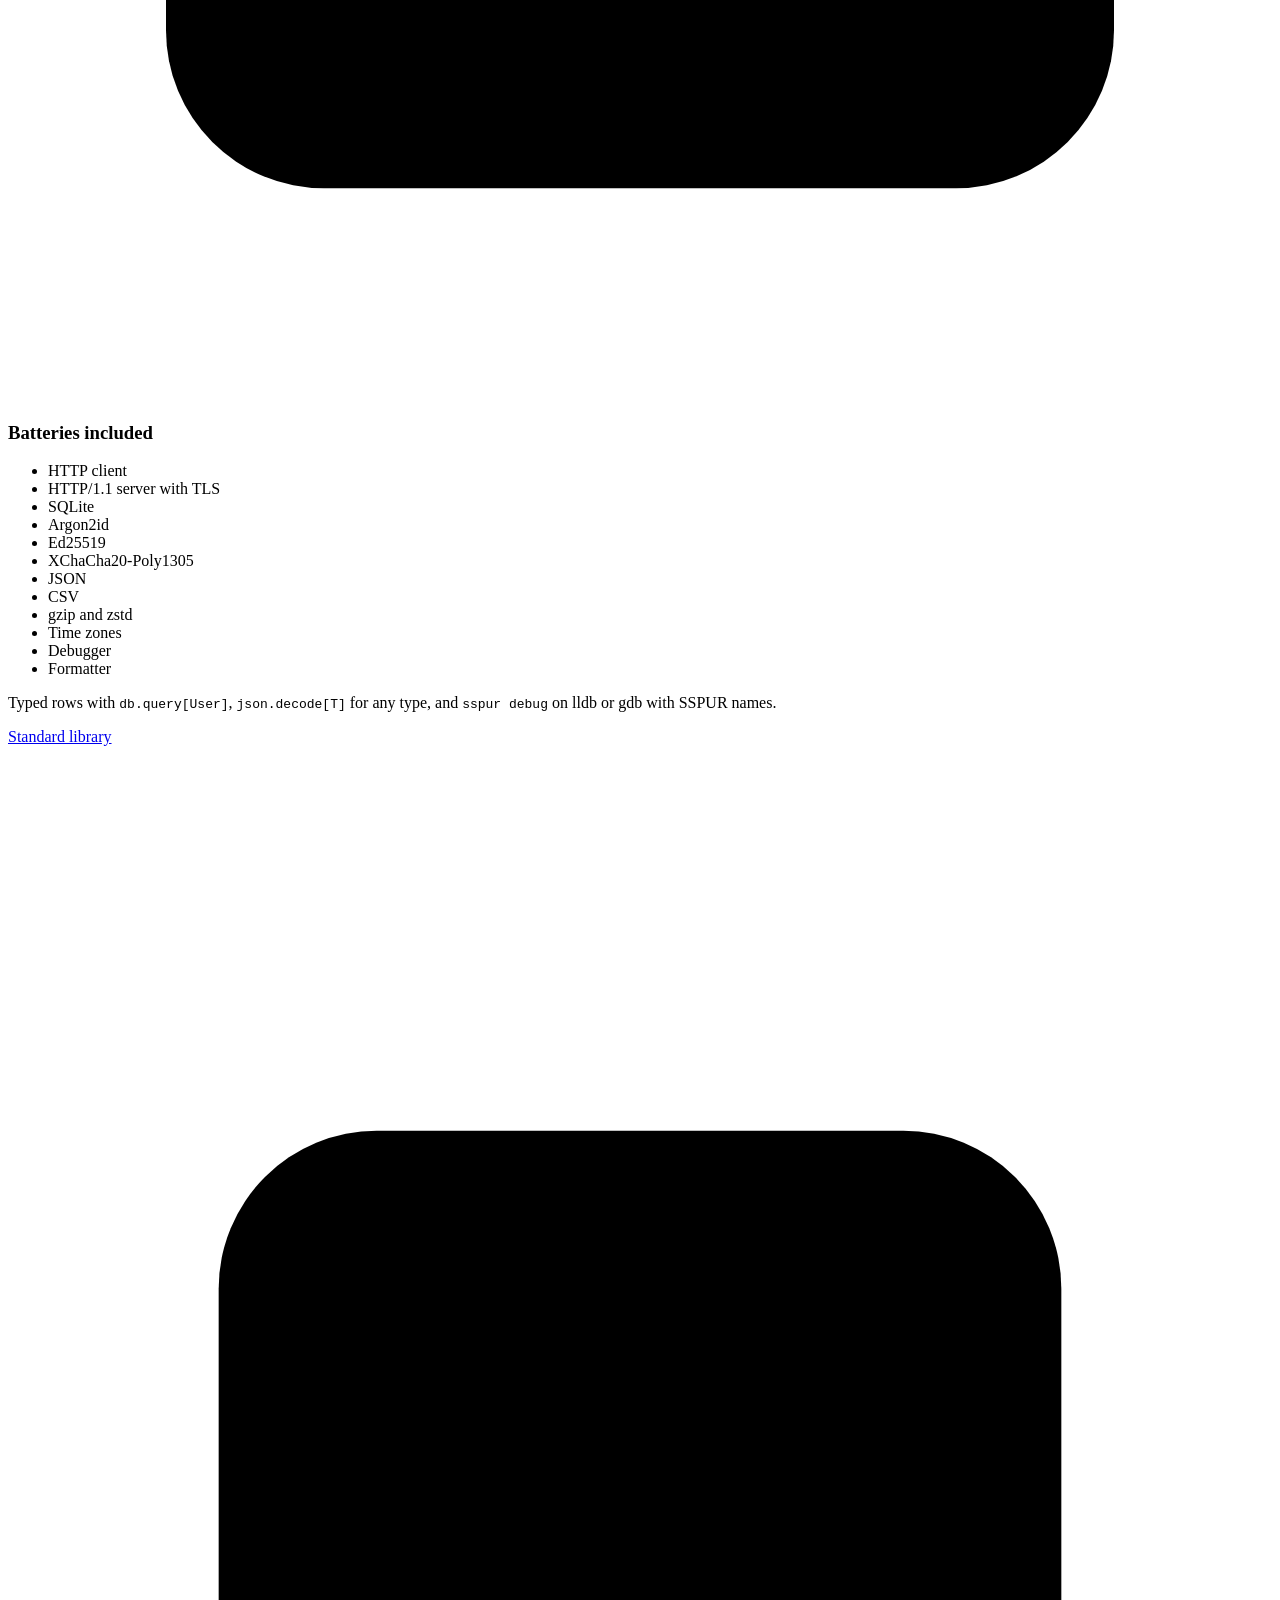
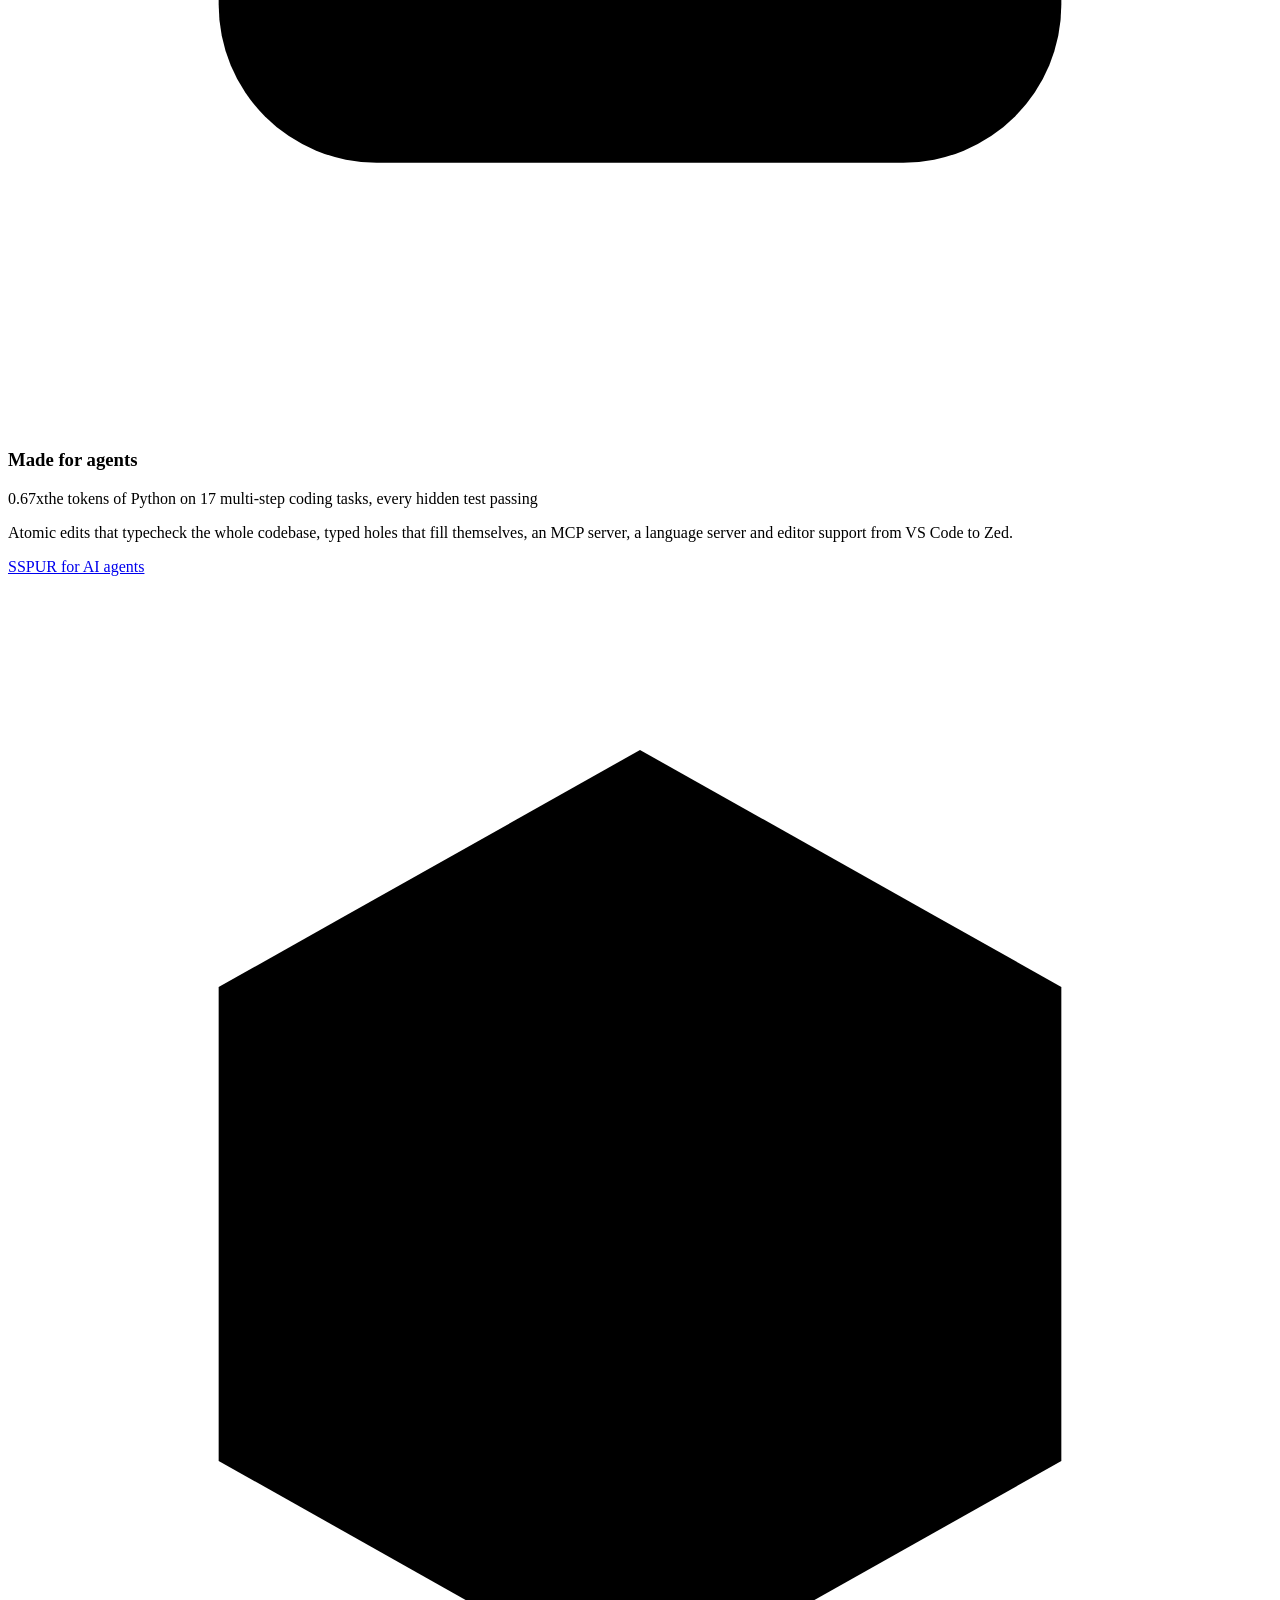
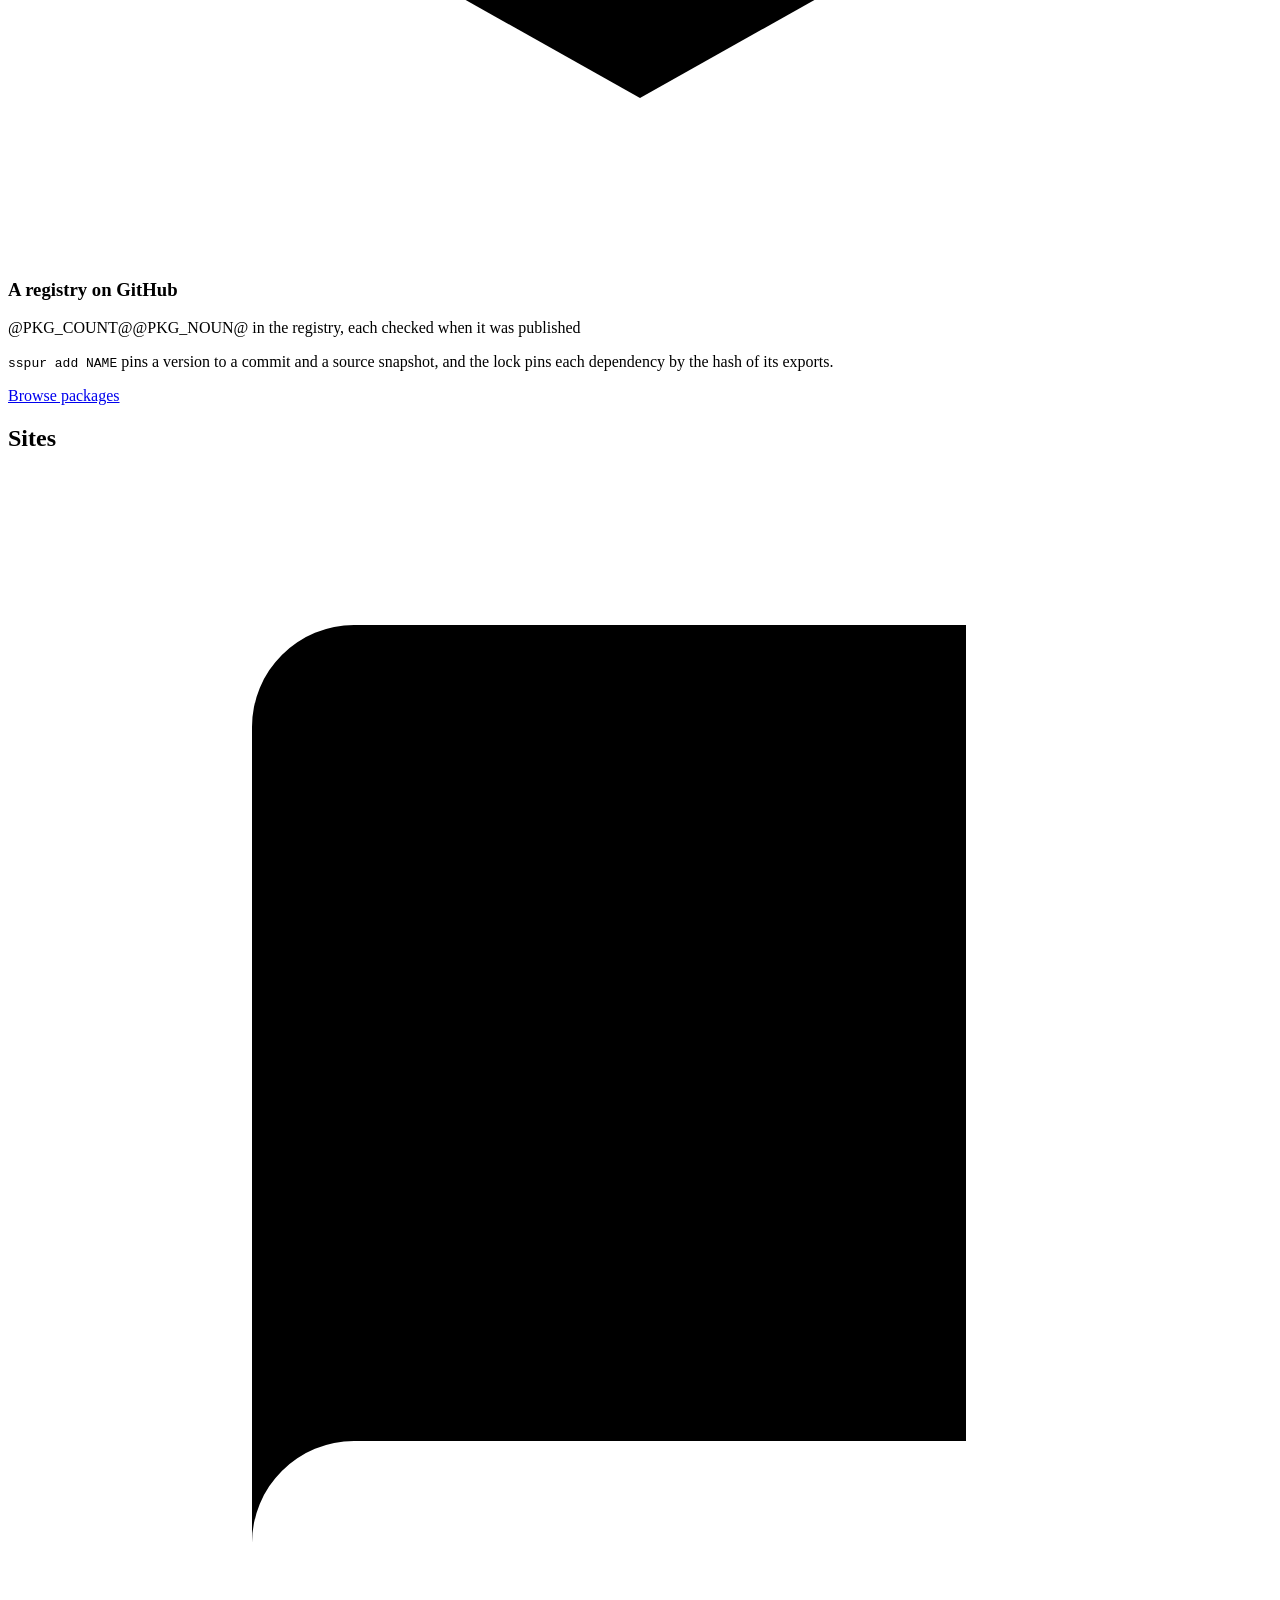
==== commit 04600fbb: "Home page: a Play button opens cart.ssp in the playground" ====
--- a/template/index.html
+++ b/template/index.html
@@ -57,7 +57,7 @@
     </p>
   </div>
   <figure class="code-card" aria-labelledby="sample-cap">
-    <div class="code-bar"><span class="dots" aria-hidden="true"><i></i><i></i><i></i></span><span class="file">cart.ssp</span><span class="pill go" title="The build checks, runs and tests this file">checked by @CHECKER@</span></div>
+    <div class="code-bar"><span class="dots" aria-hidden="true"><i></i><i></i><i></i></span><span class="file">cart.ssp</span><a class="play" href="@PLAY_URL@" aria-label="Open cart.ssp in the playground" title="Open in the playground"><svg class="ic" viewBox="0 0 24 24" aria-hidden="true"><path class="fill" d="M8 5.6v12.8a1 1 0 0 0 1.5.86l10.3-6.4a1 1 0 0 0 0-1.72L9.5 4.74A1 1 0 0 0 8 5.6z"/></svg><span>Play</span></a><span class="pill go" title="The build checks, runs and tests this file">checked by @CHECKER@</span></div>
     <pre class="code" tabindex="0"><code class="language-sspur">@CODE@</code></pre>
     <pre class="term" tabindex="0" aria-label="Output"><code>@OUTPUT@</code></pre>
     <figcaption id="sample-cap" class="sr-only">A small SSPUR program with a refinement type, a precondition, postconditions, an effect row and tests, and its output.</figcaption>
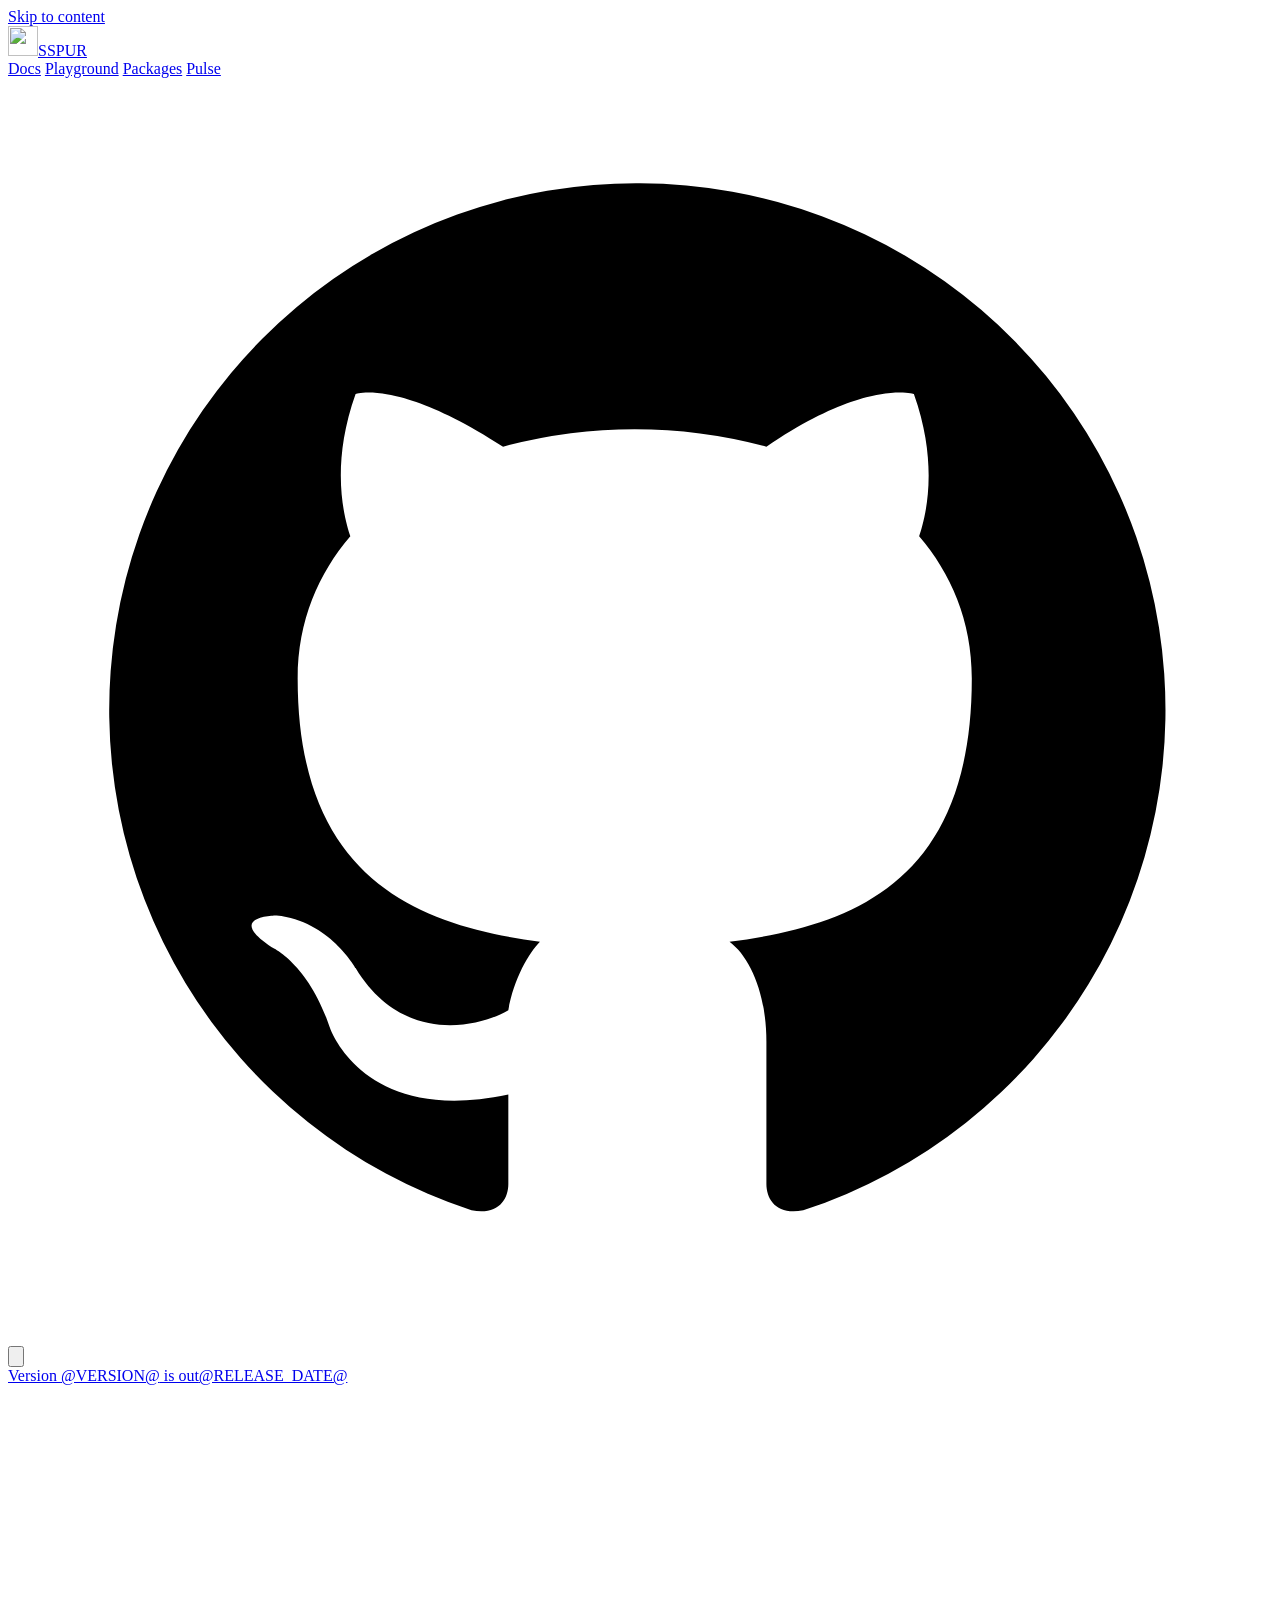
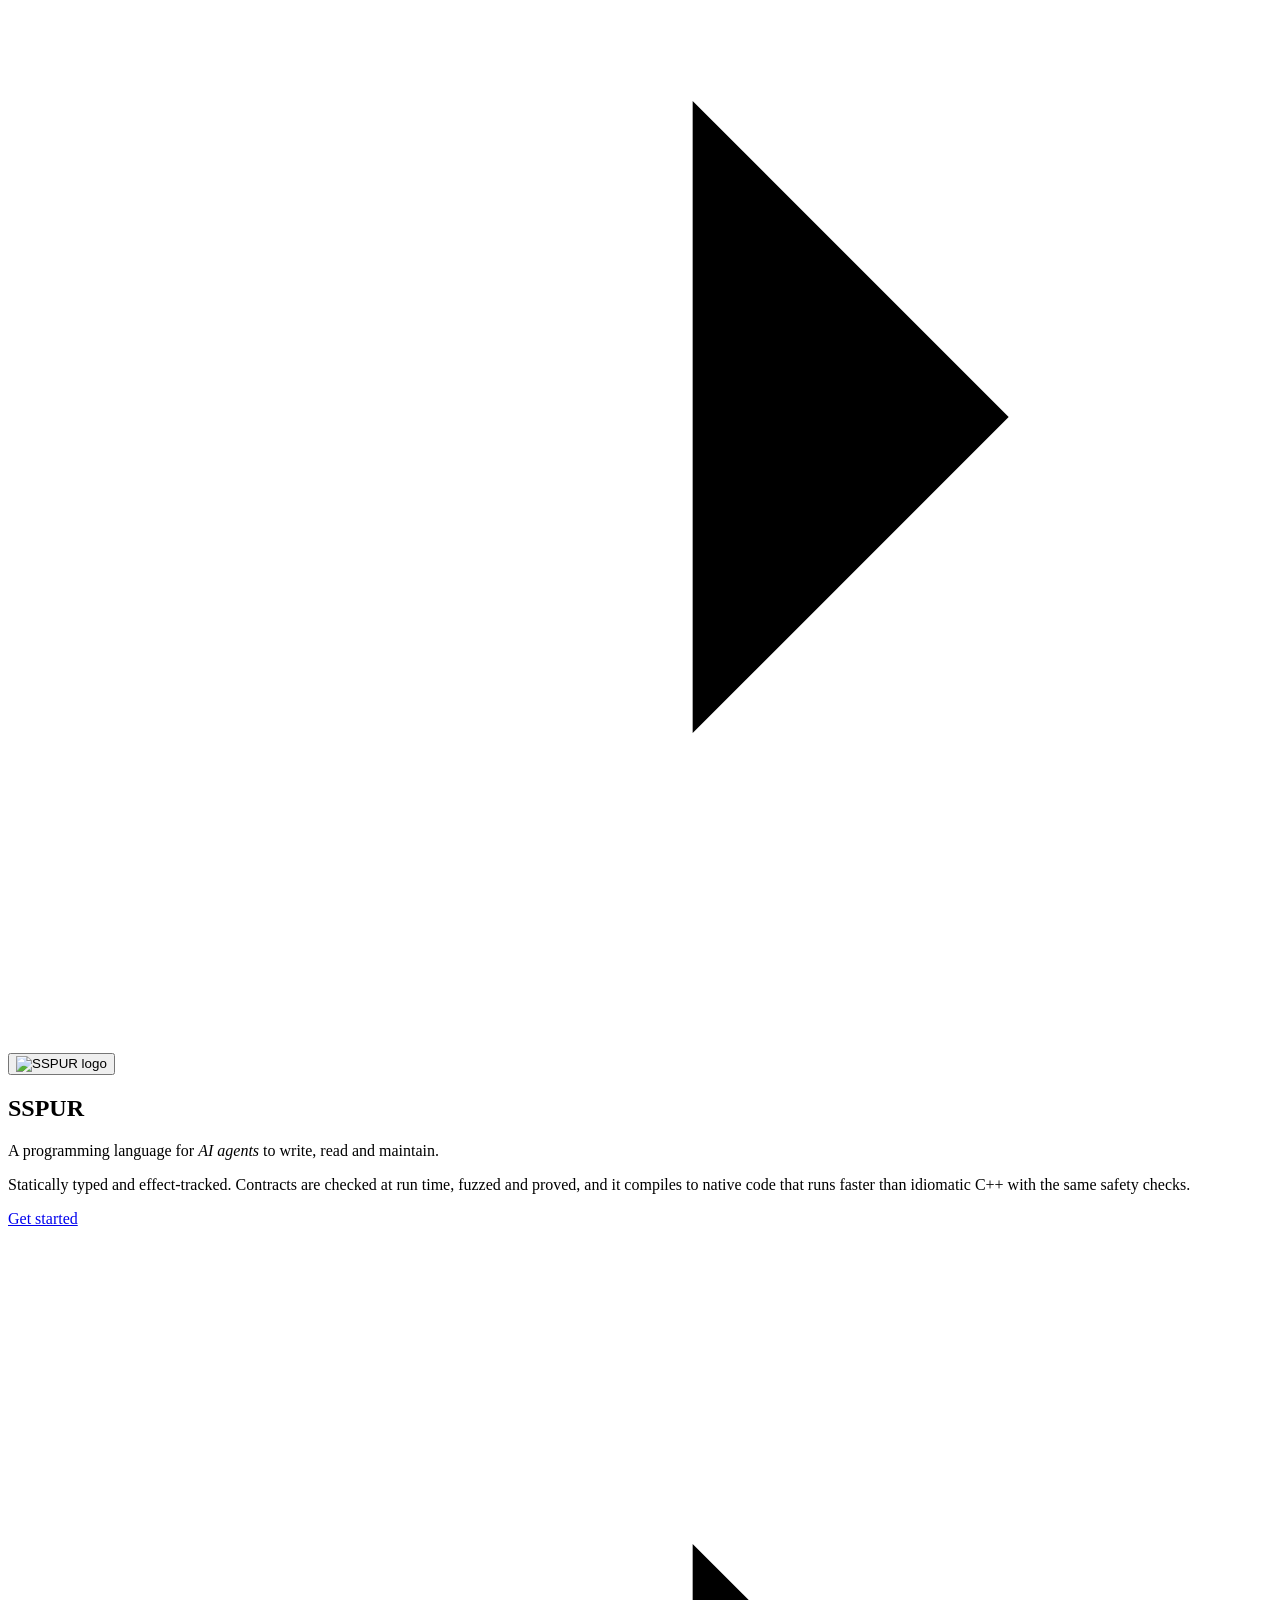
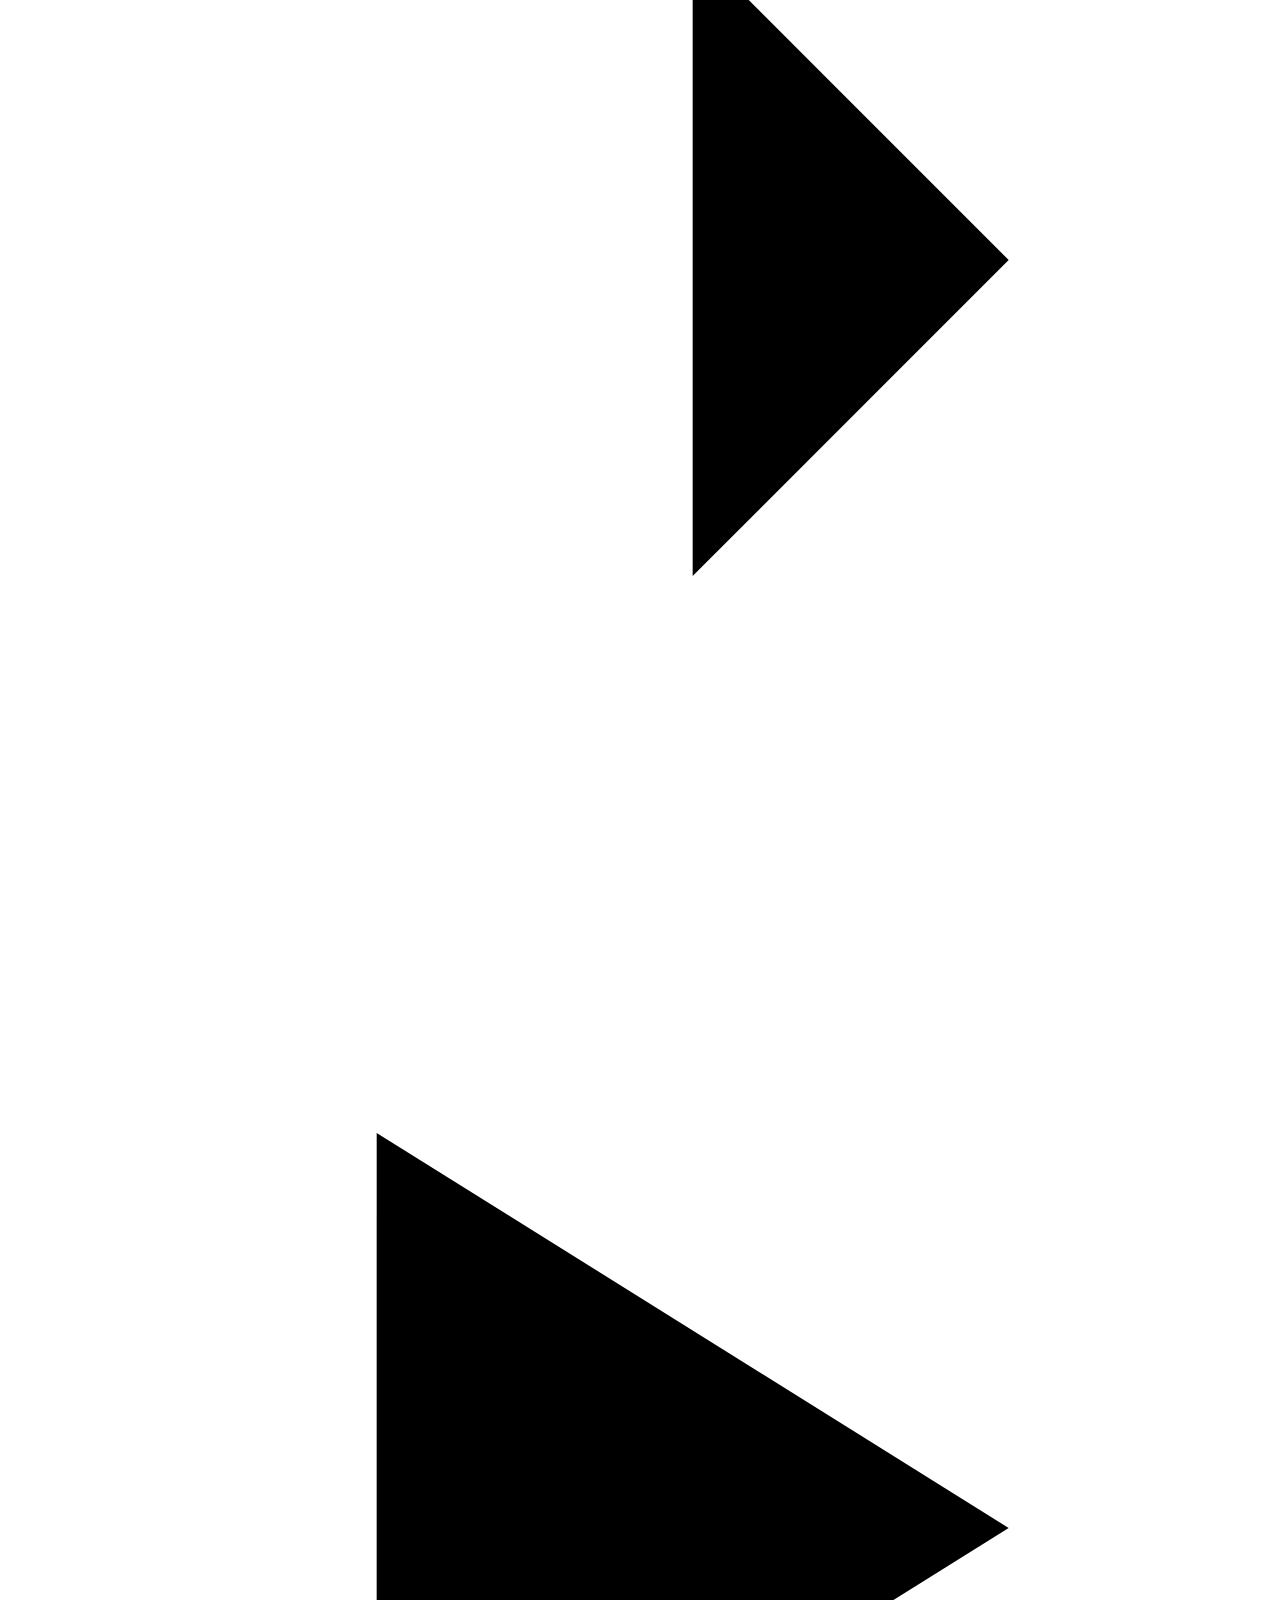
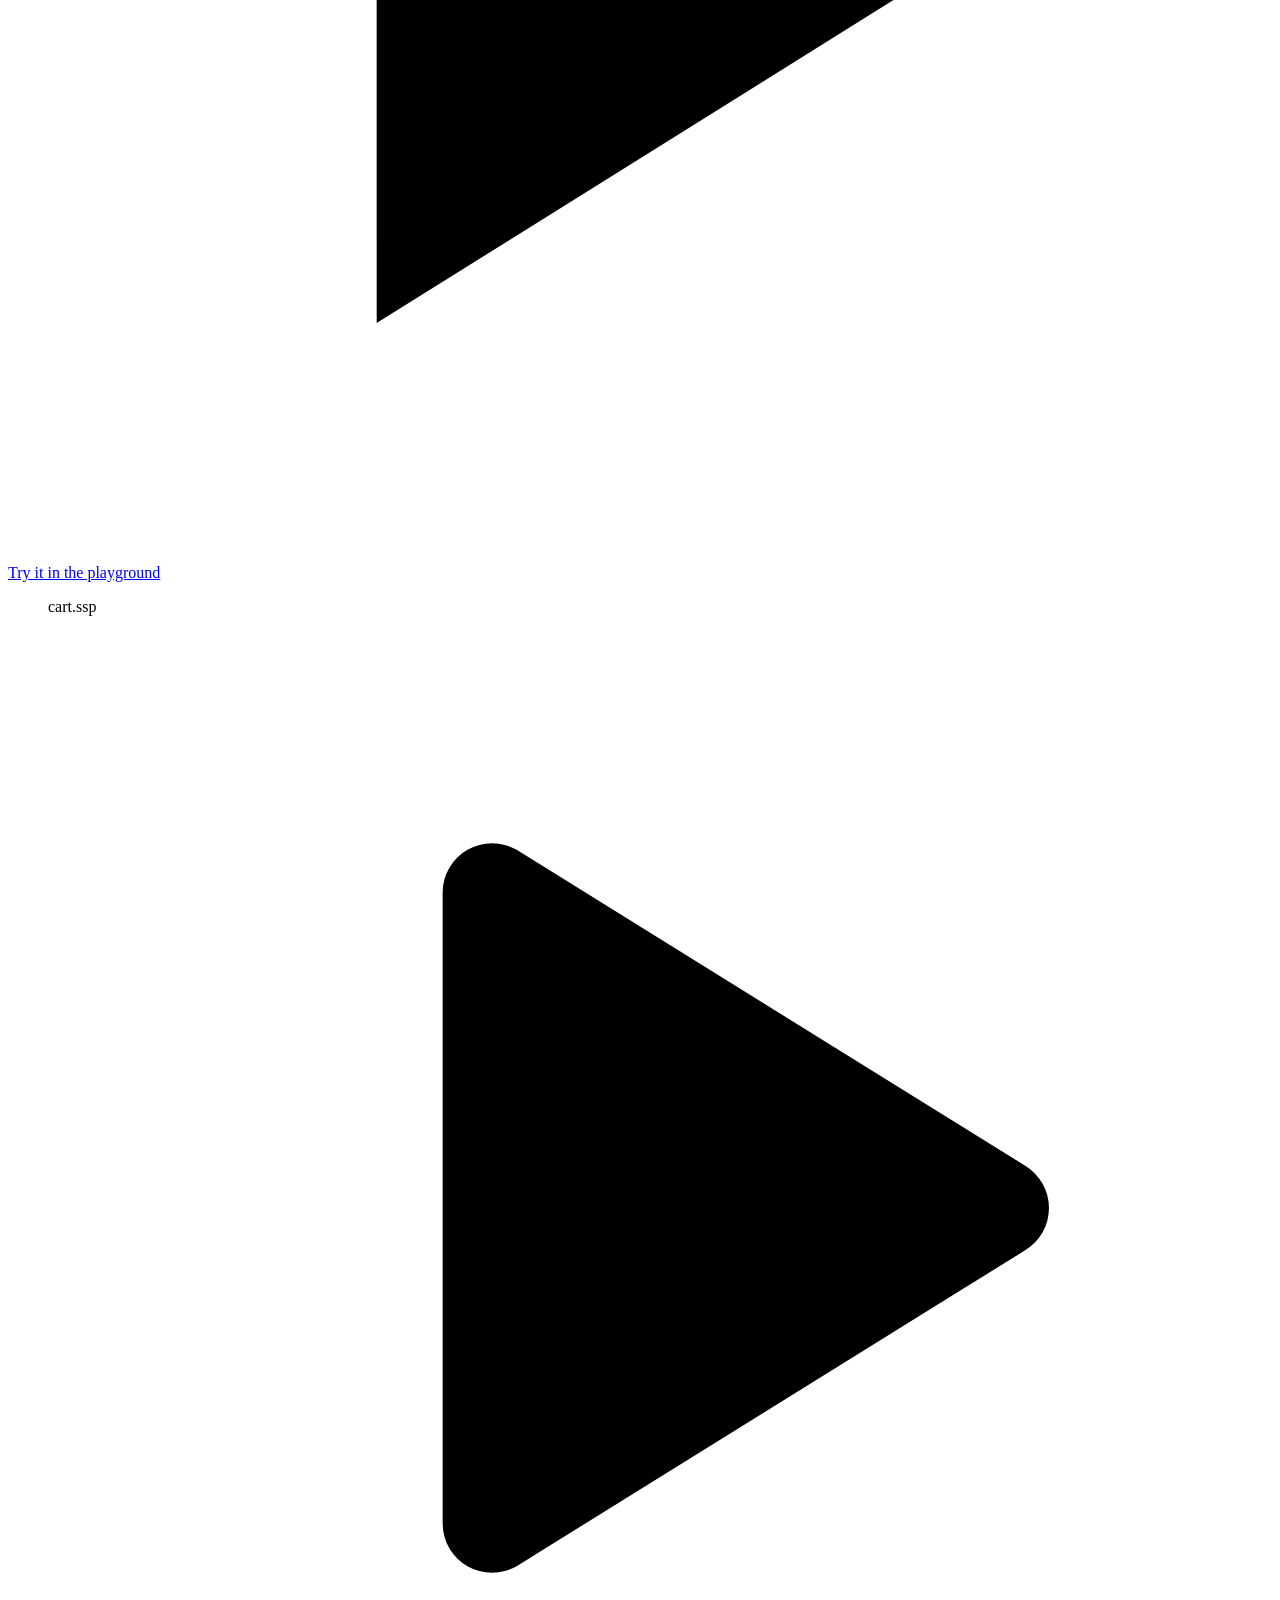
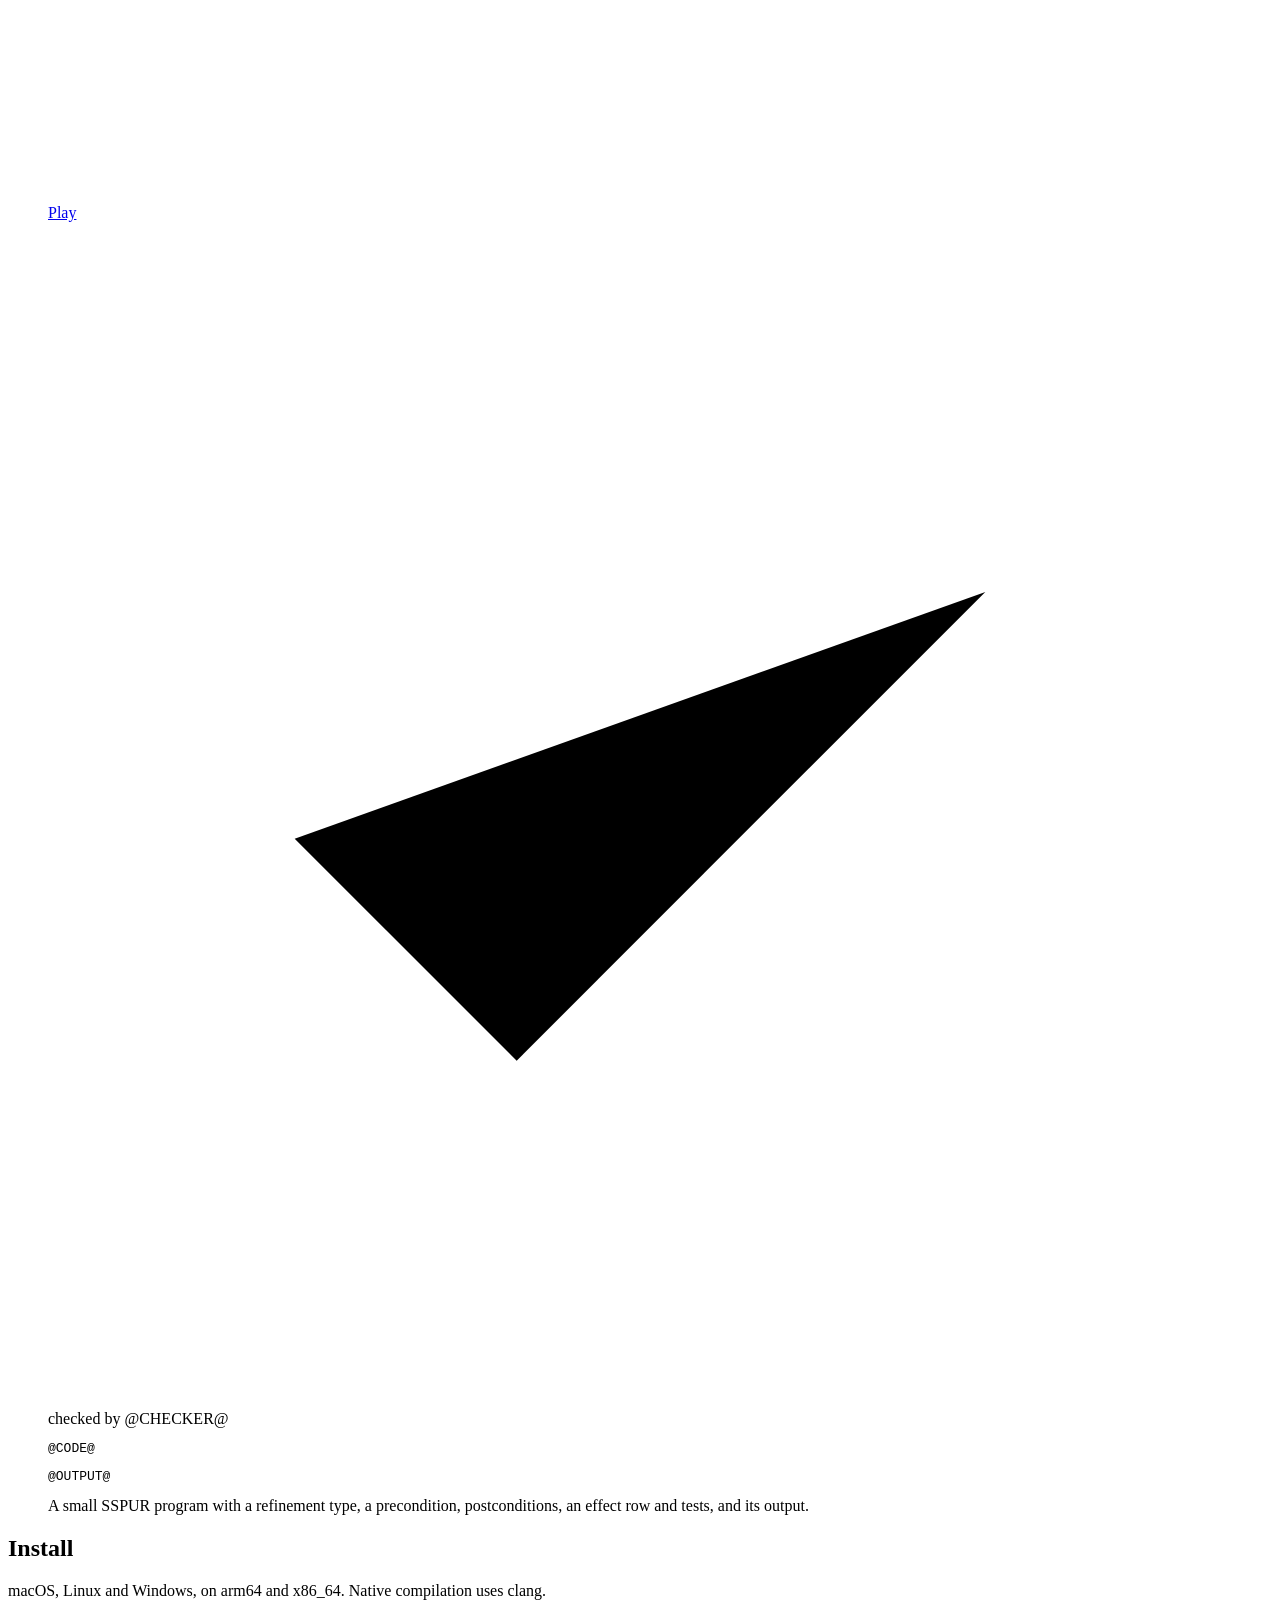
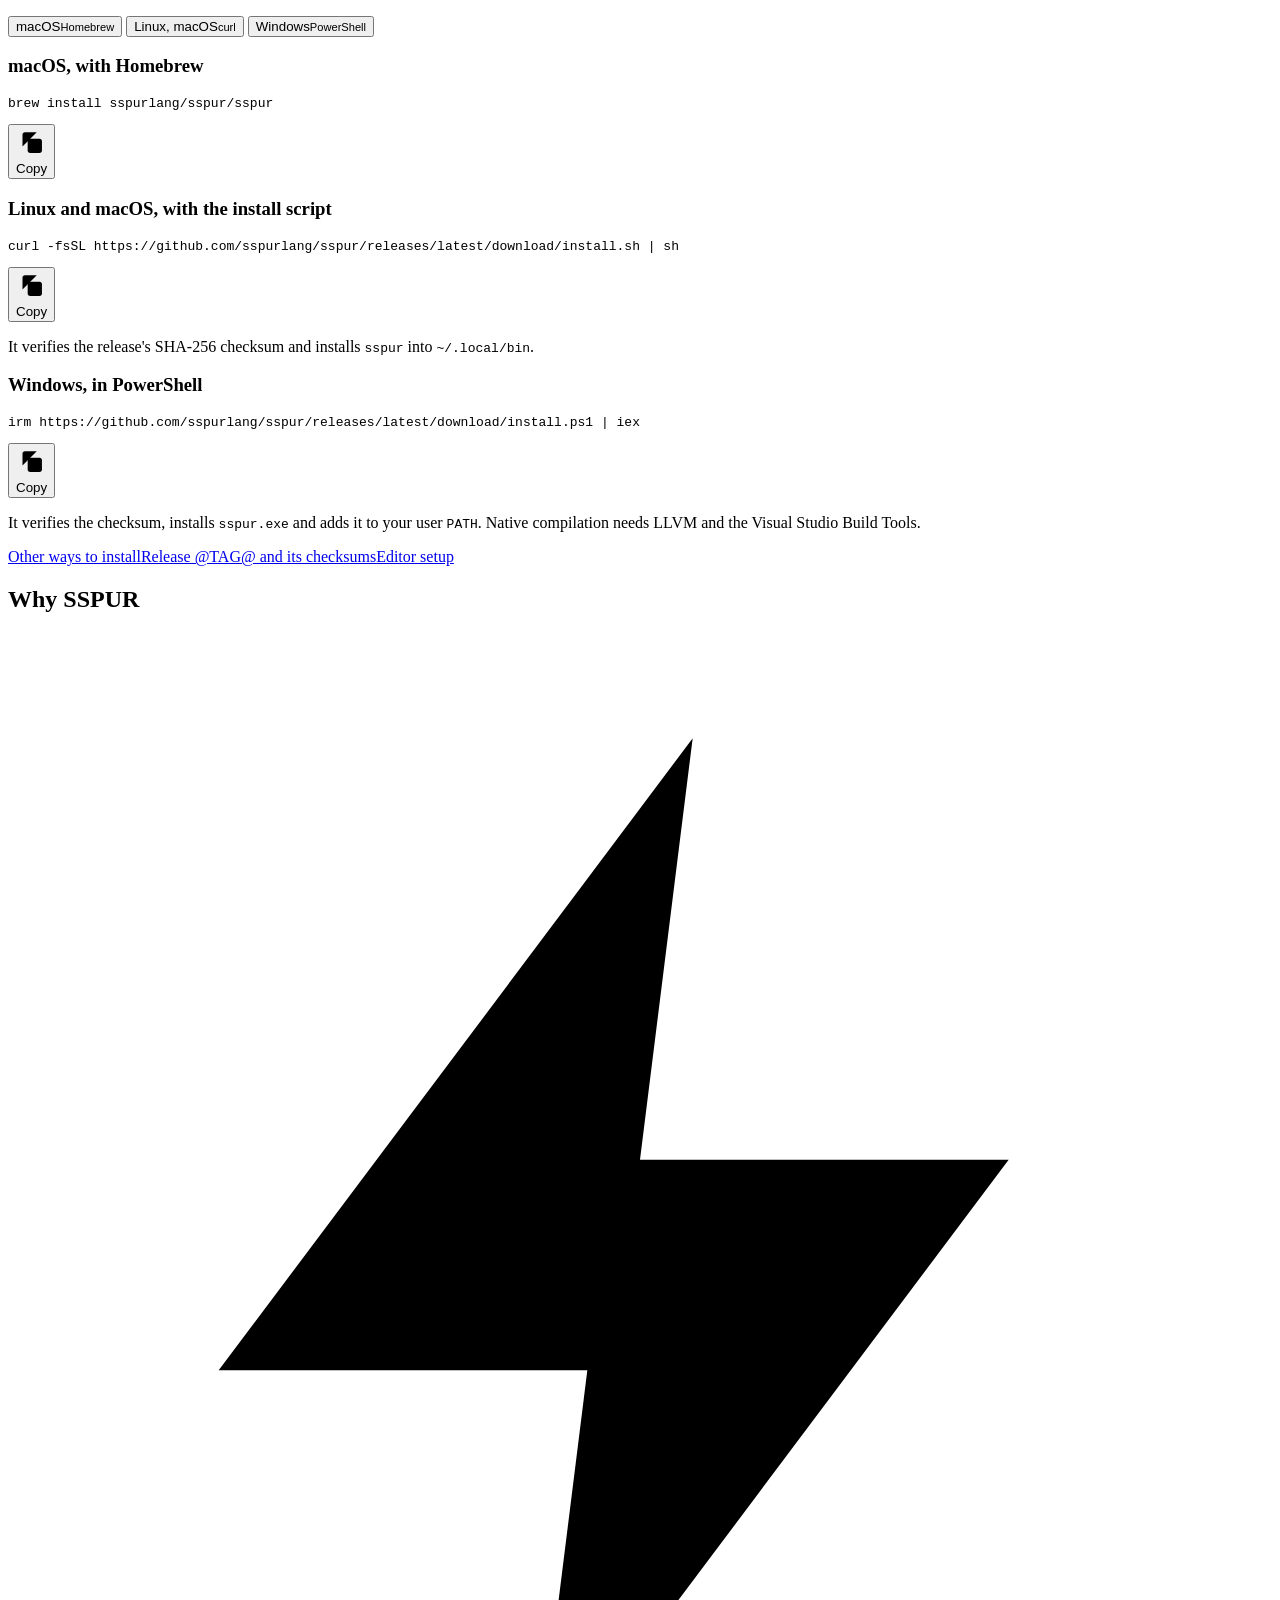
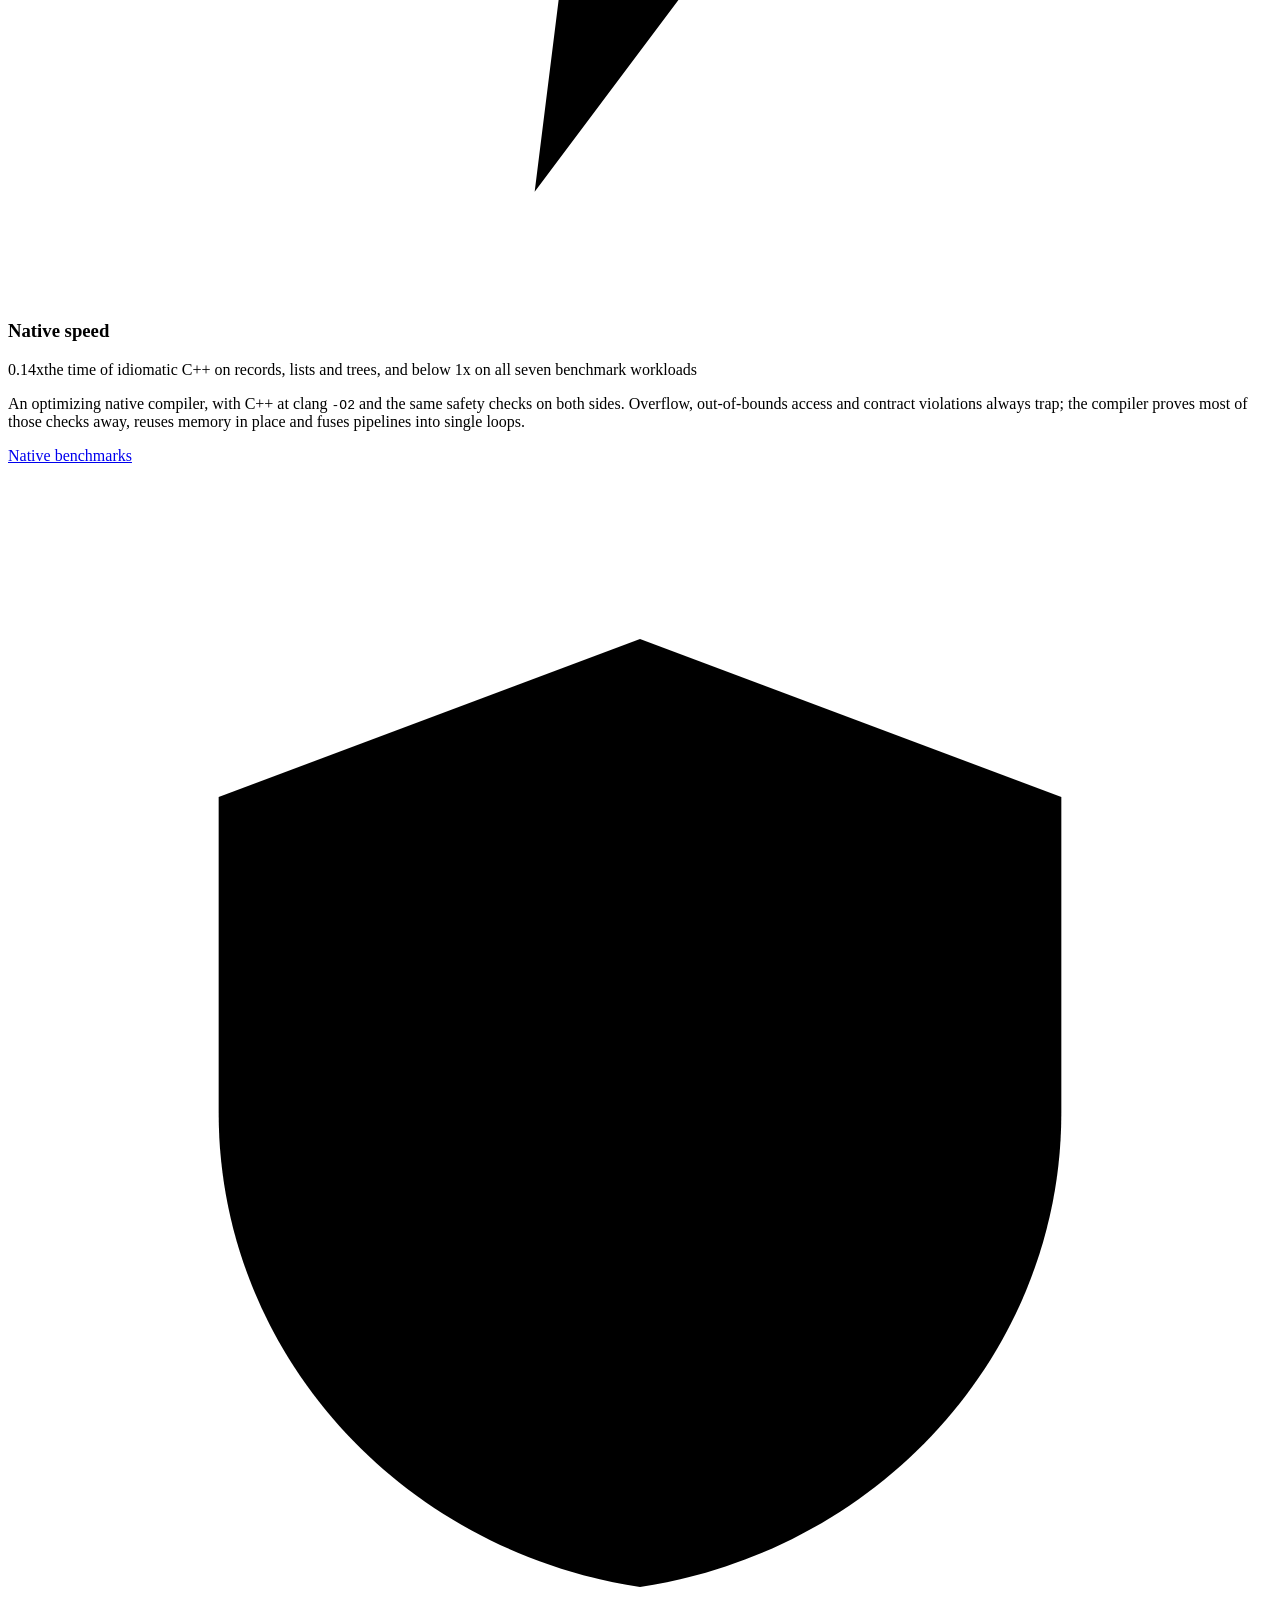
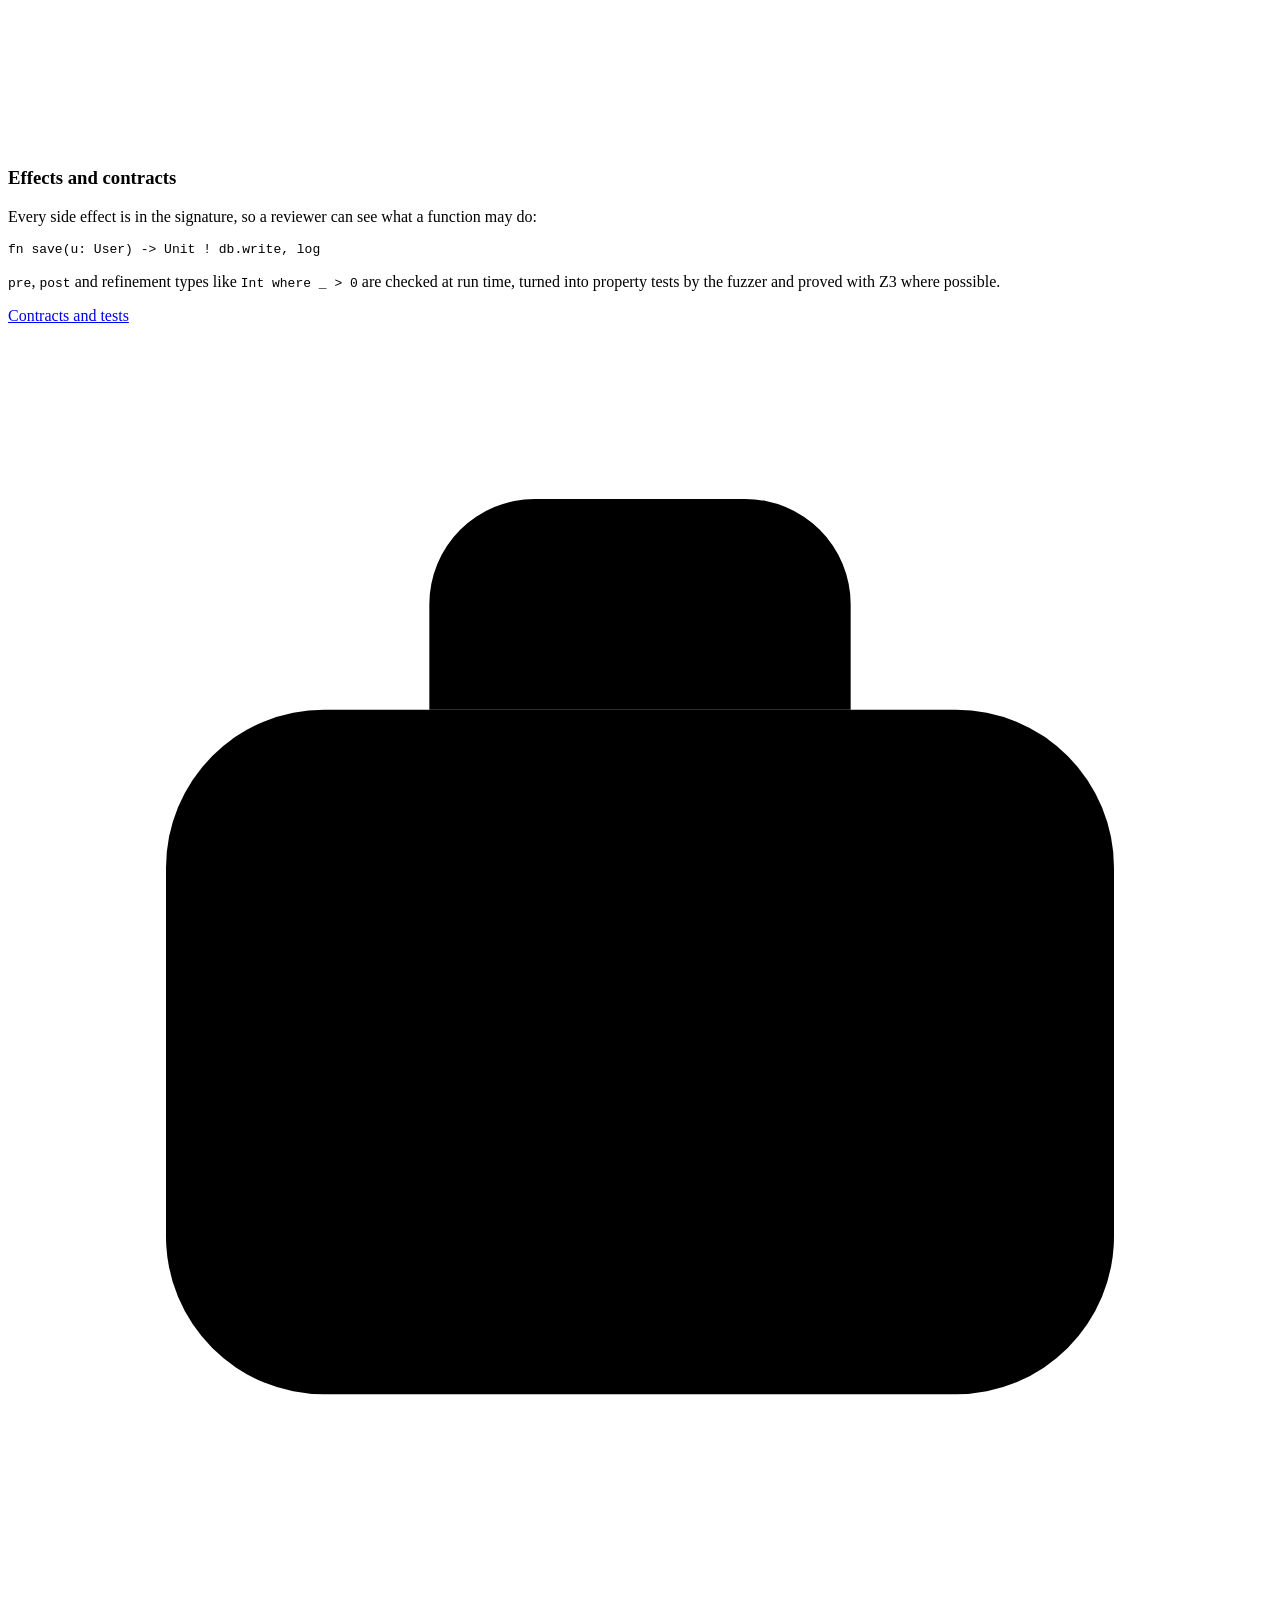
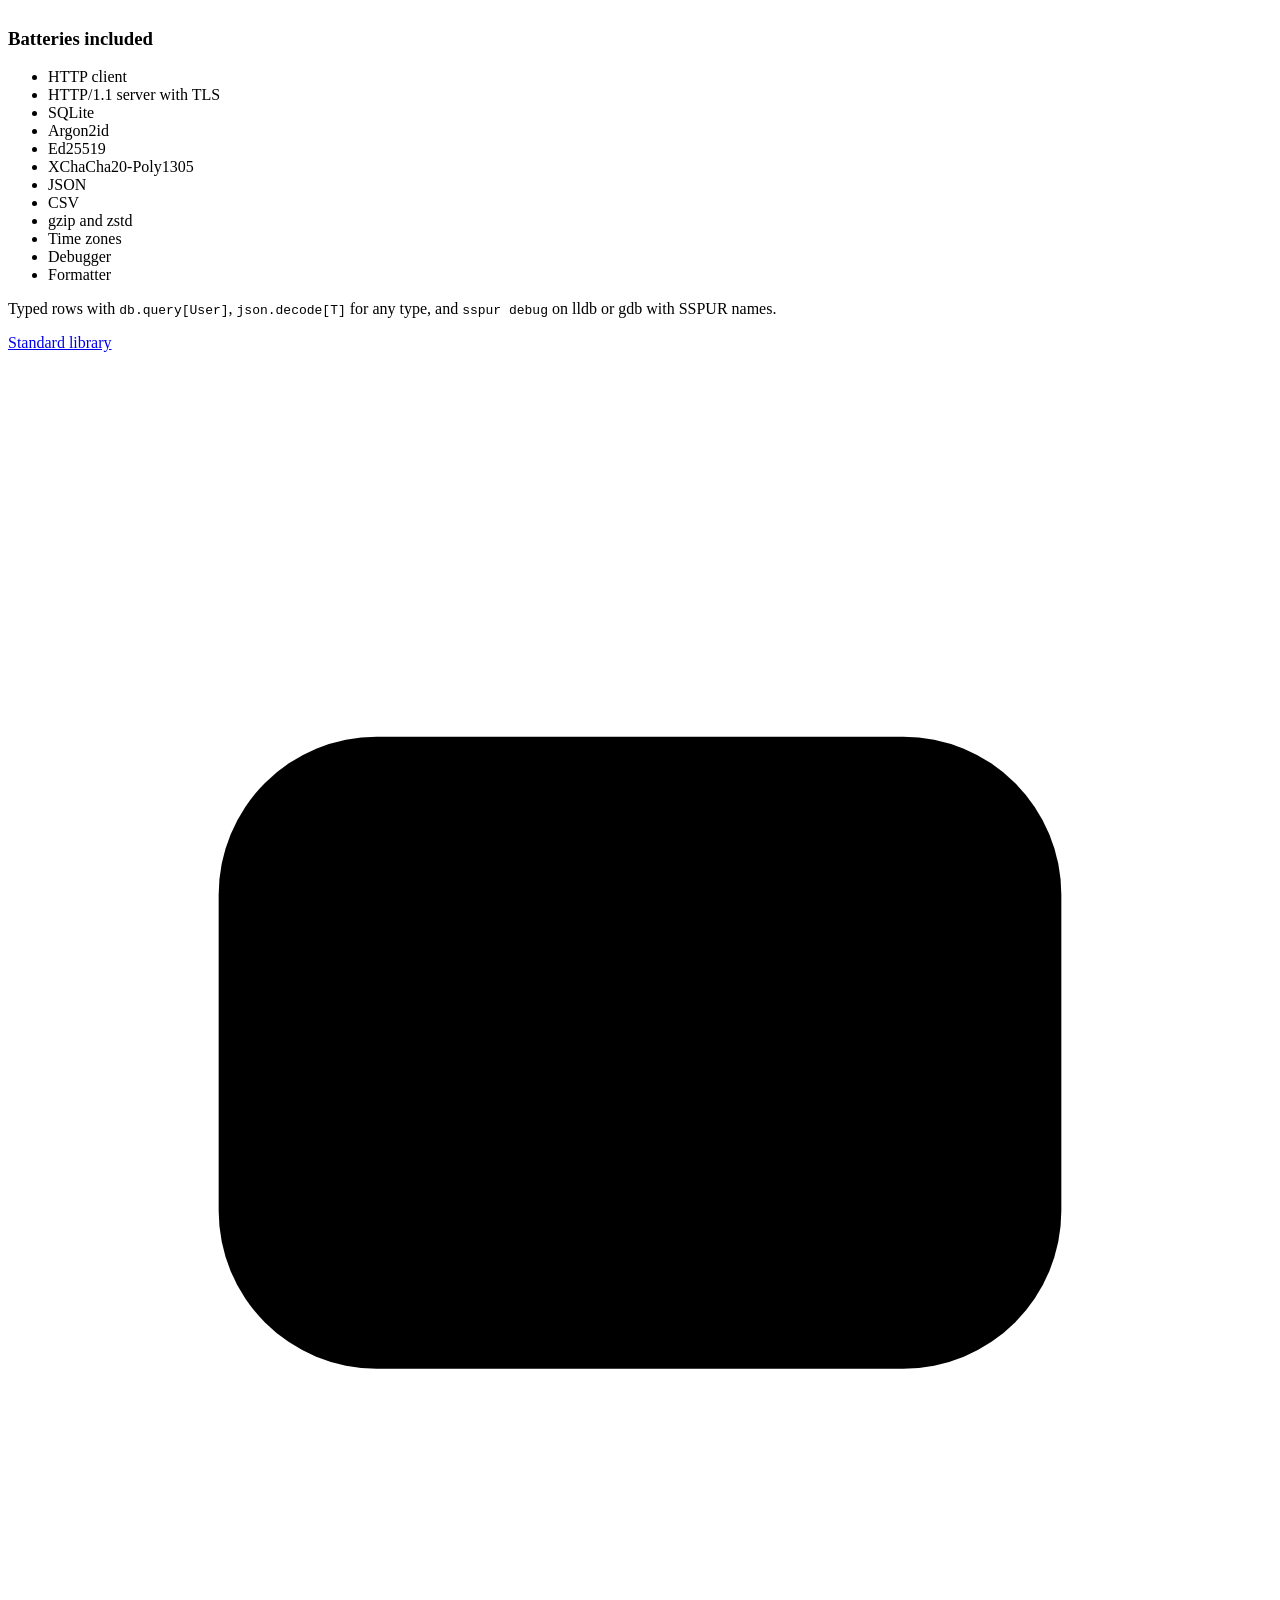
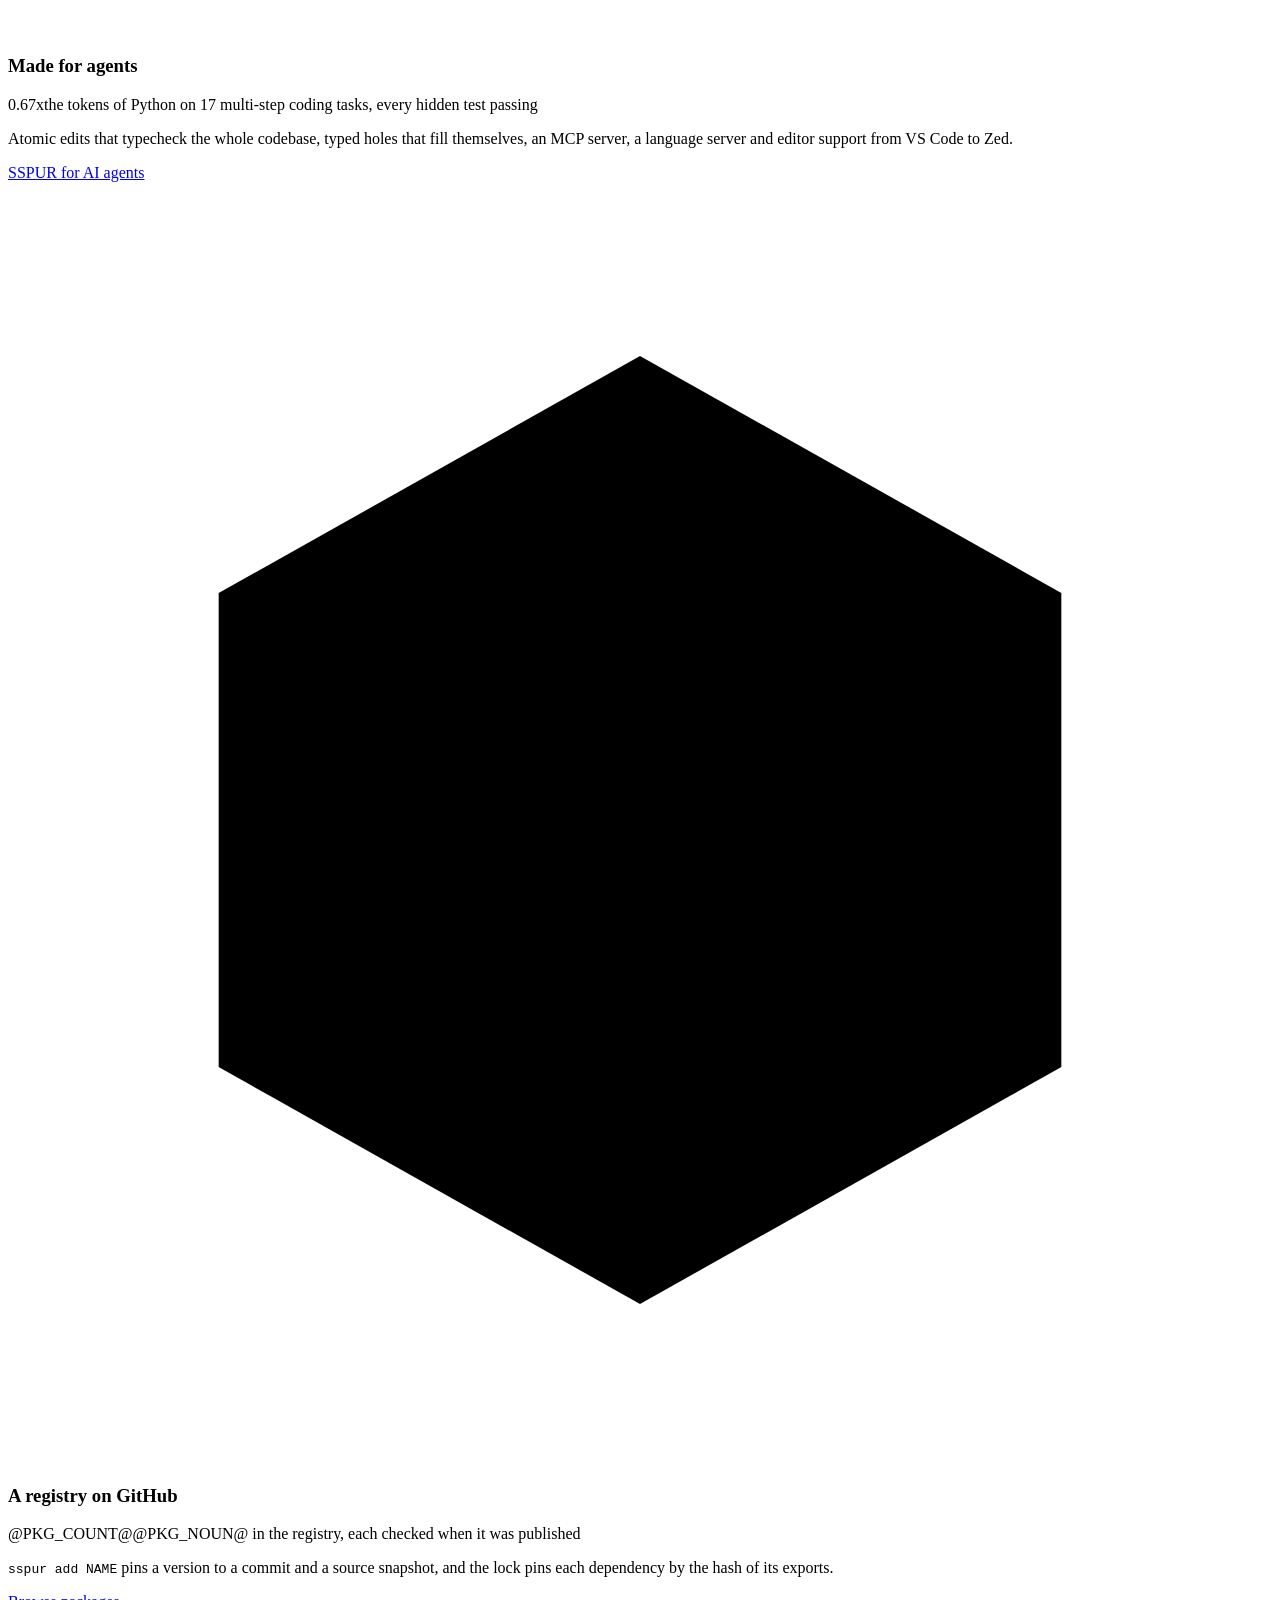
==== commit 60fc5579: "Home page: the code bar stays on one line on phones" ====
--- a/template/index.html
+++ b/template/index.html
@@ -57,7 +57,7 @@
     </p>
   </div>
   <figure class="code-card" aria-labelledby="sample-cap">
-    <div class="code-bar"><span class="dots" aria-hidden="true"><i></i><i></i><i></i></span><span class="file">cart.ssp</span><a class="play" href="@PLAY_URL@" aria-label="Open cart.ssp in the playground" title="Open in the playground"><svg class="ic" viewBox="0 0 24 24" aria-hidden="true"><path class="fill" d="M8 5.6v12.8a1 1 0 0 0 1.5.86l10.3-6.4a1 1 0 0 0 0-1.72L9.5 4.74A1 1 0 0 0 8 5.6z"/></svg><span>Play</span></a><span class="pill go" title="The build checks, runs and tests this file">checked by @CHECKER@</span></div>
+    <div class="code-bar"><span class="dots" aria-hidden="true"><i></i><i></i><i></i></span><span class="file">cart.ssp</span><a class="play" href="@PLAY_URL@" aria-label="Open cart.ssp in the playground" title="Open in the playground"><svg class="ic" viewBox="0 0 24 24" aria-hidden="true"><path class="fill" d="M8 5.6v12.8a1 1 0 0 0 1.5.86l10.3-6.4a1 1 0 0 0 0-1.72L9.5 4.74A1 1 0 0 0 8 5.6z"/></svg><span>Play</span></a><span class="pill go" title="The build checks, runs and tests this file with @CHECKER@"><svg class="ic" viewBox="0 0 24 24" aria-hidden="true"><path d="m5 12.5 4.5 4.5L19 7.5"/></svg><span class="pill-long">checked by </span>@CHECKER@</span></div>
     <pre class="code" tabindex="0"><code class="language-sspur">@CODE@</code></pre>
     <pre class="term" tabindex="0" aria-label="Output"><code>@OUTPUT@</code></pre>
     <figcaption id="sample-cap" class="sr-only">A small SSPUR program with a refinement type, a precondition, postconditions, an effect row and tests, and its output.</figcaption>
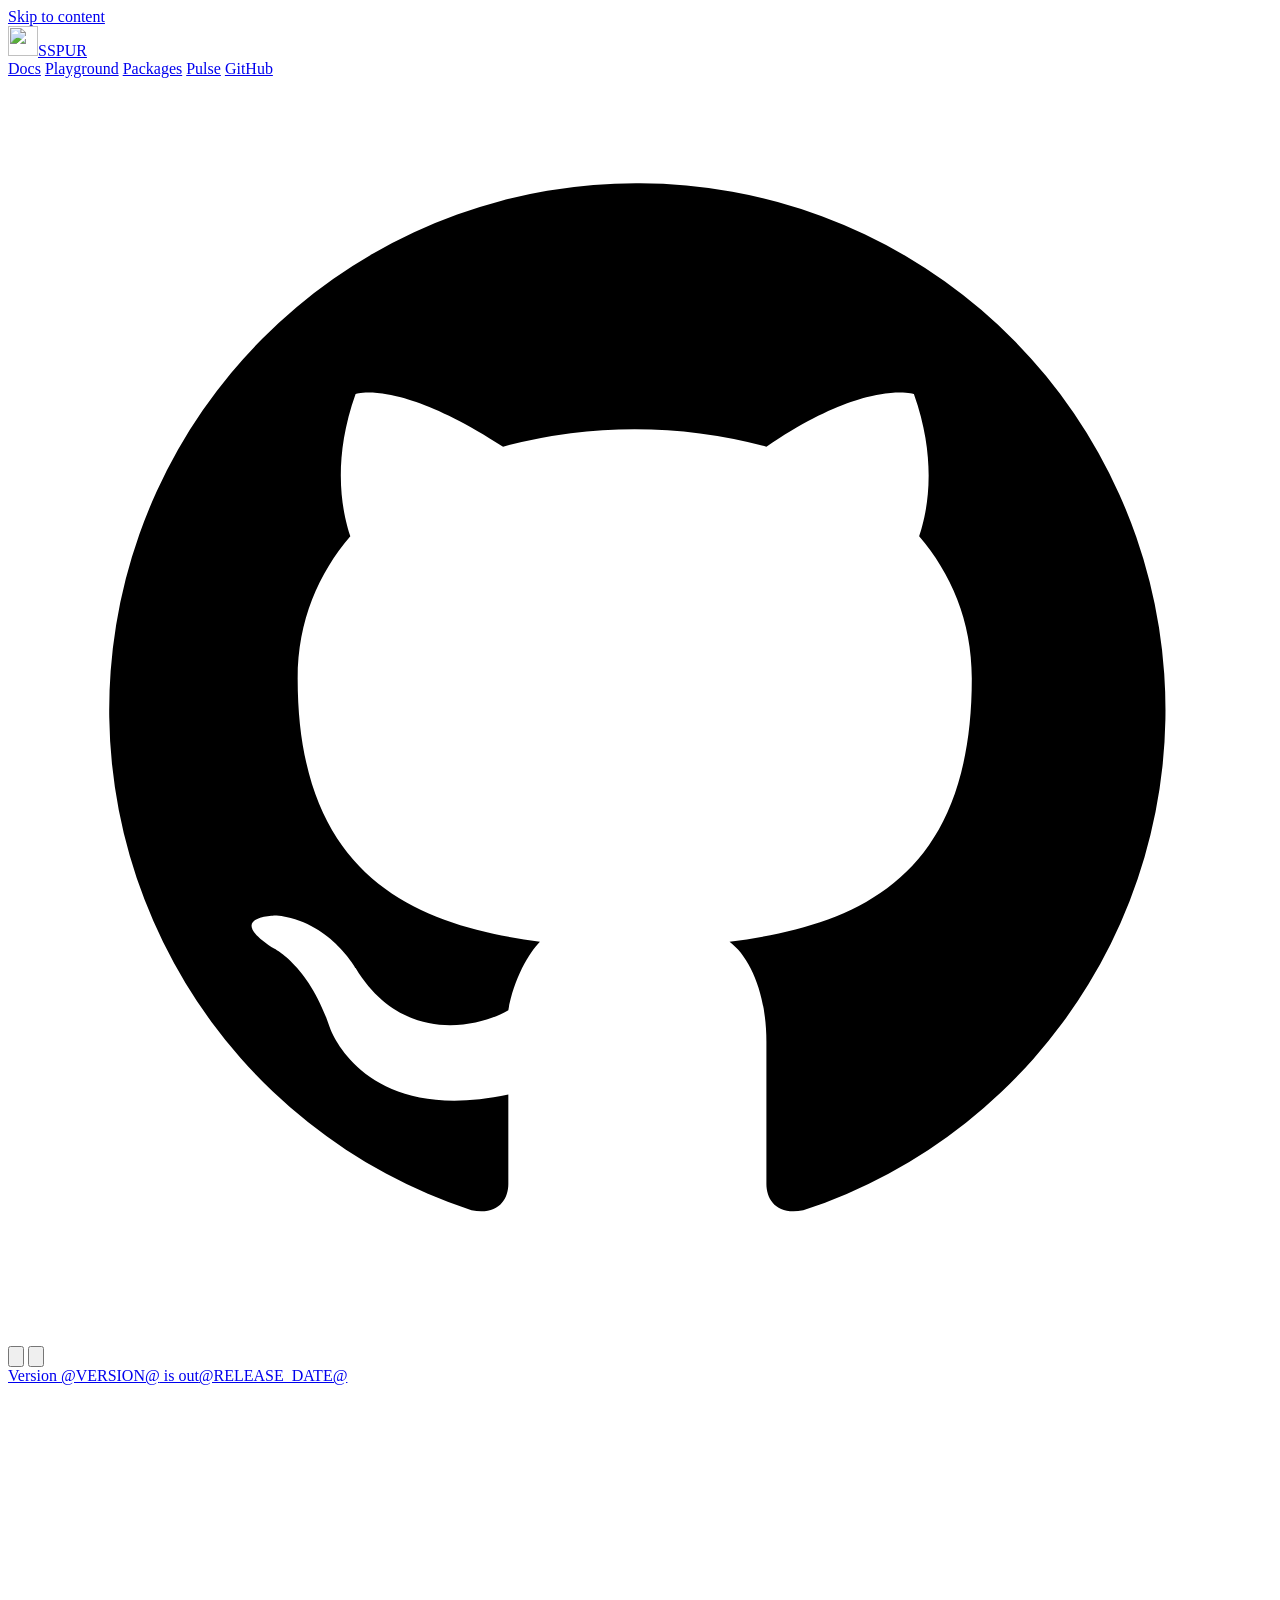
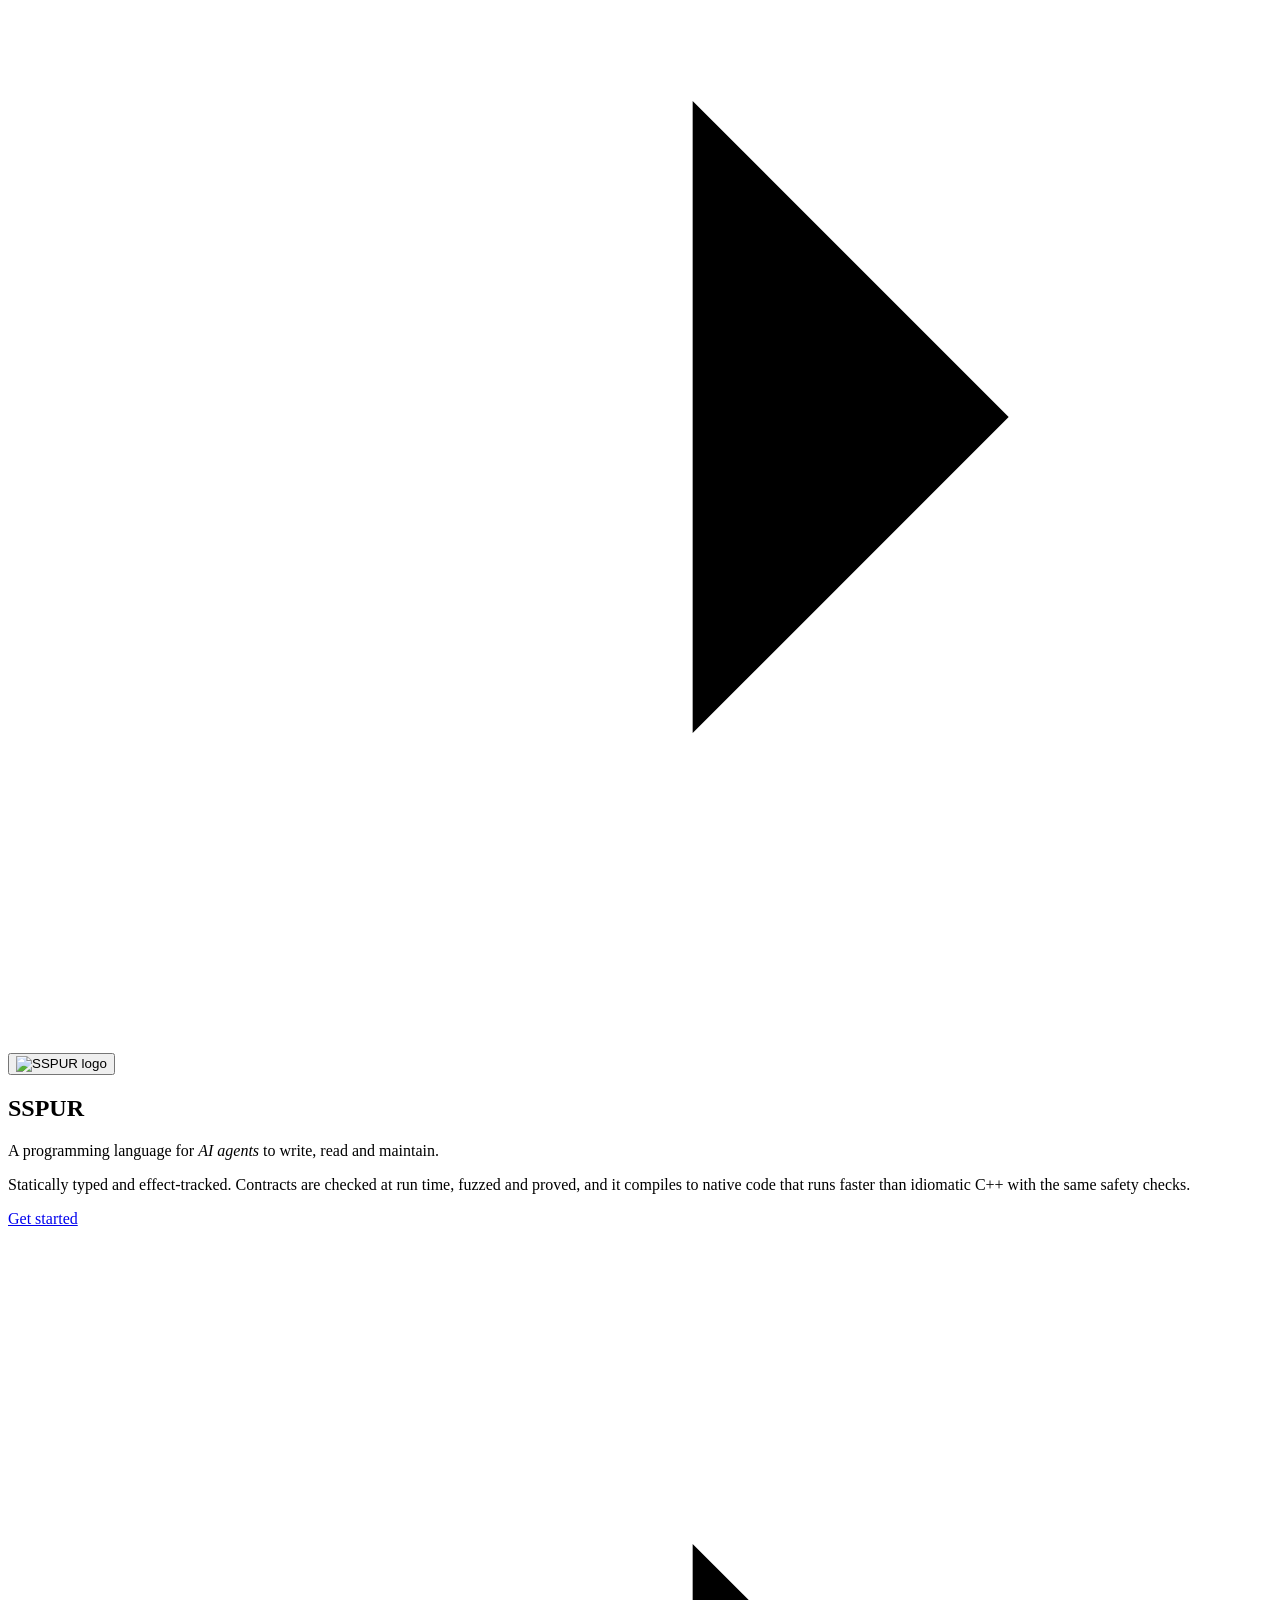
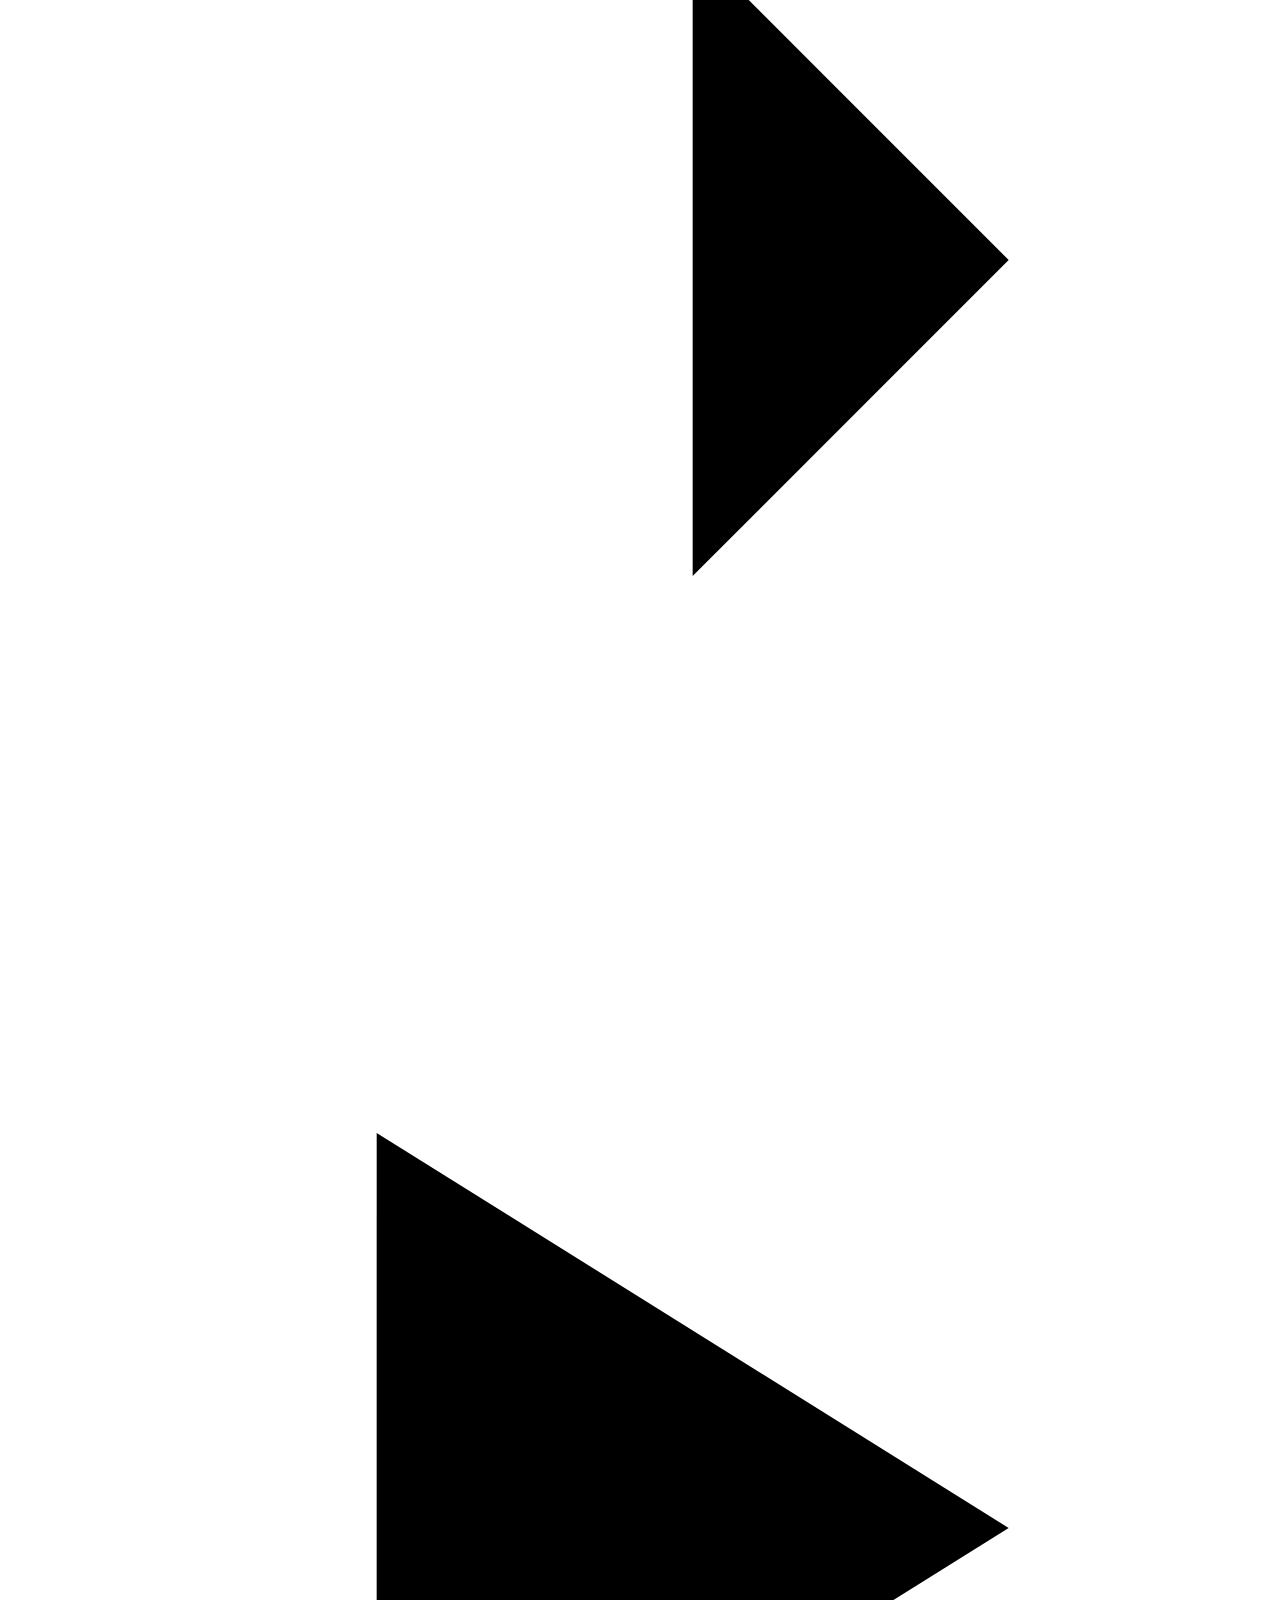
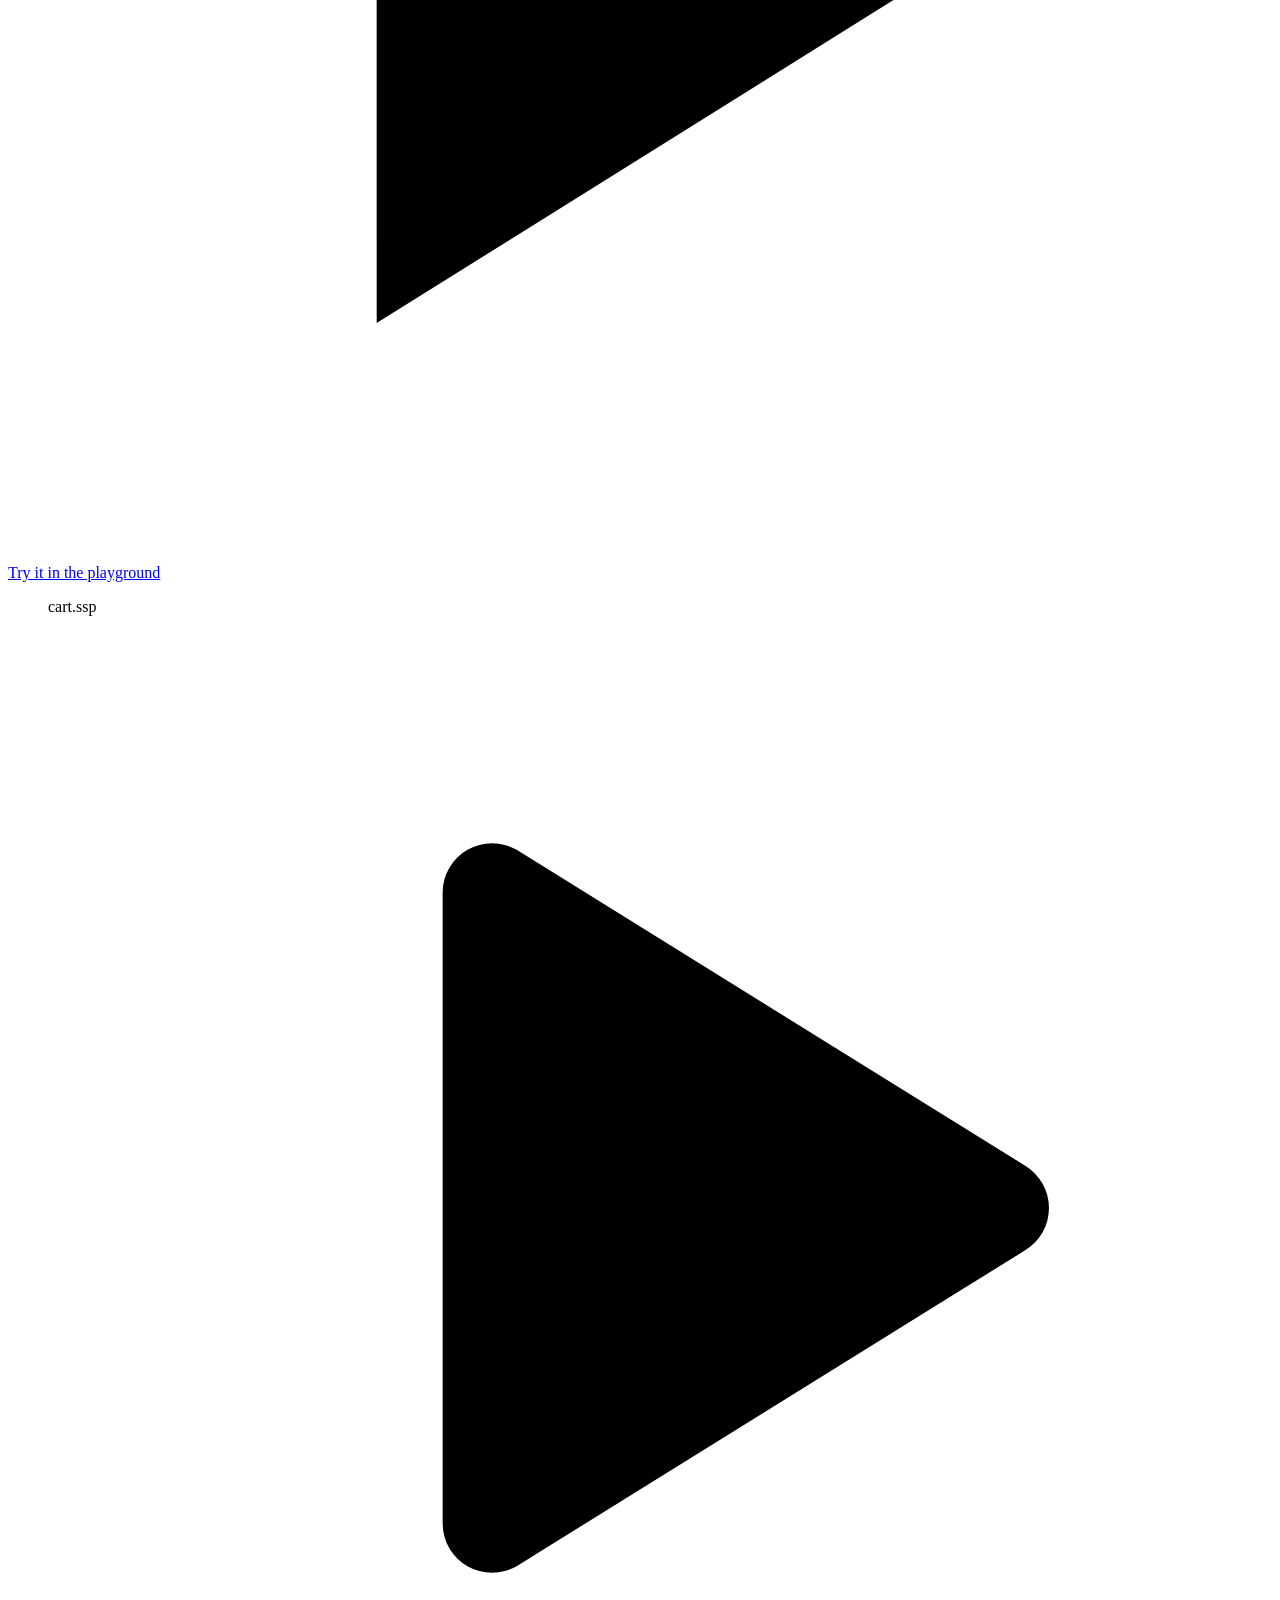
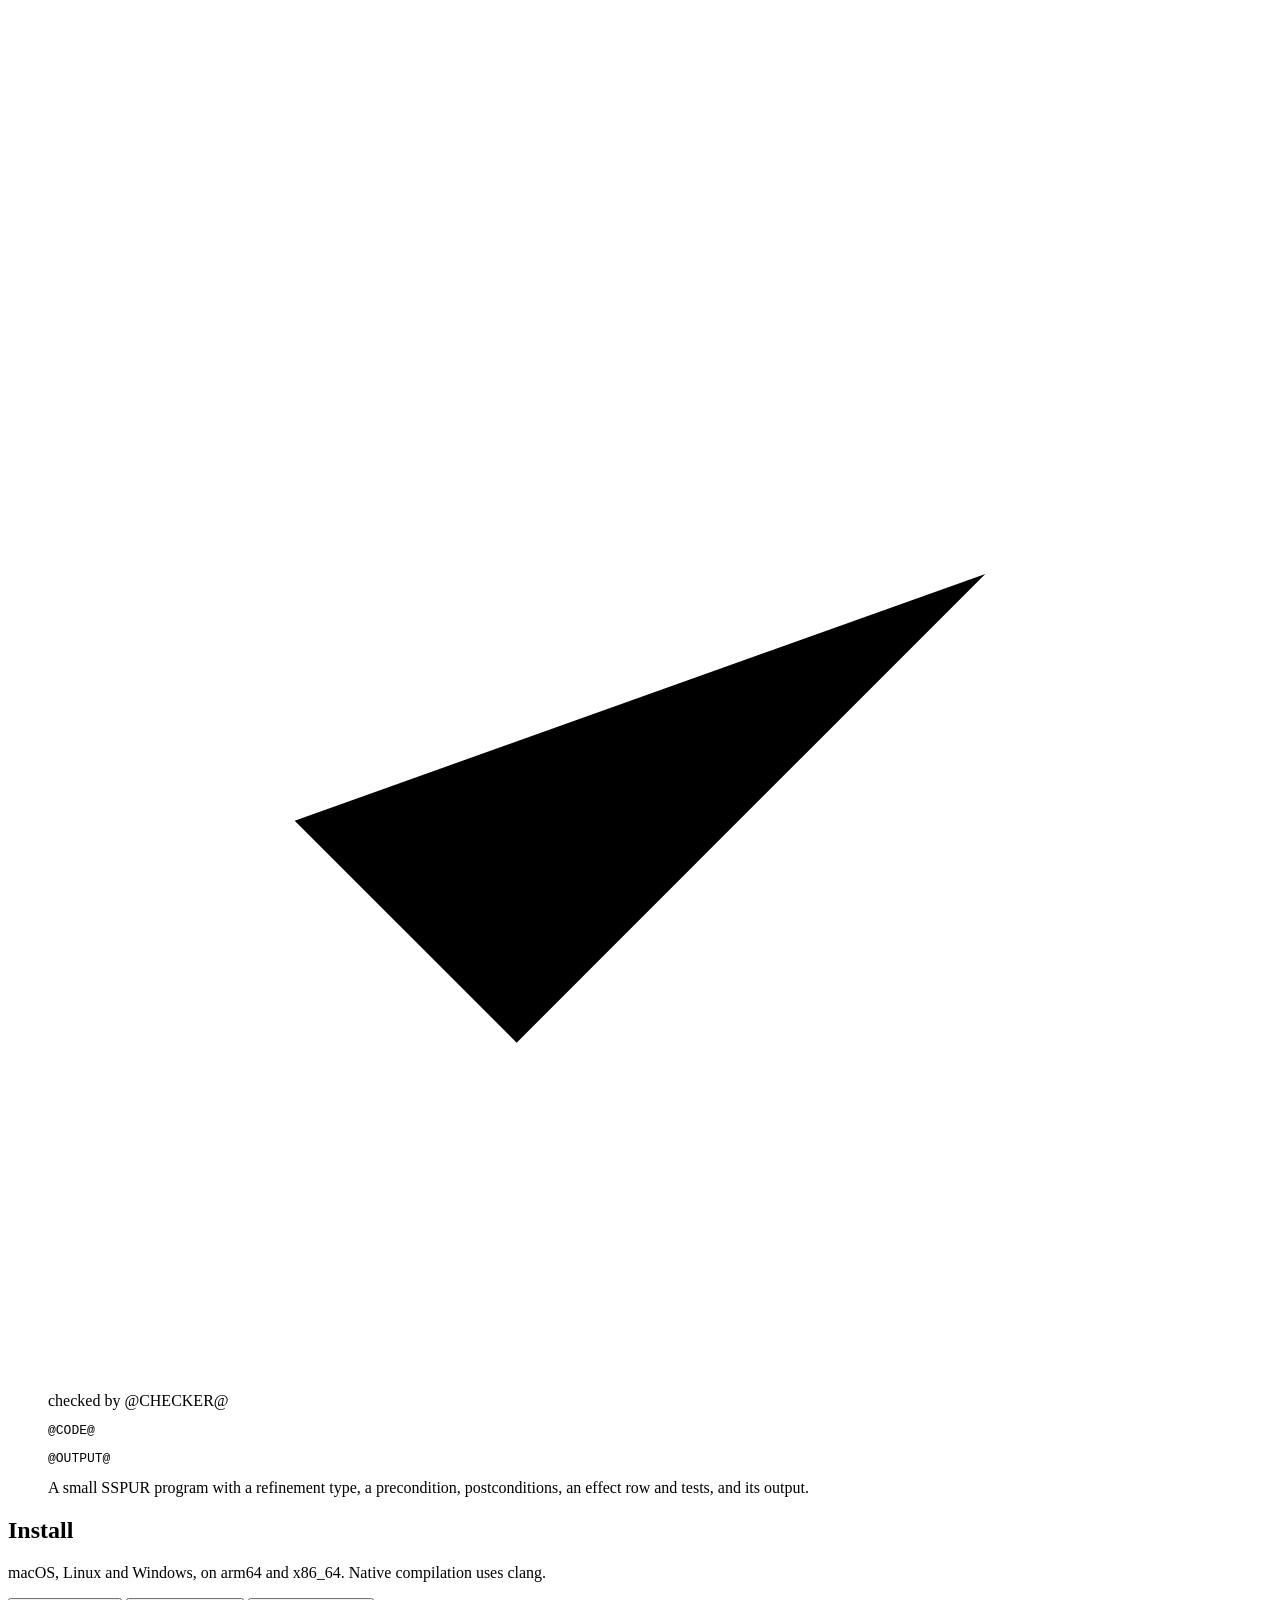
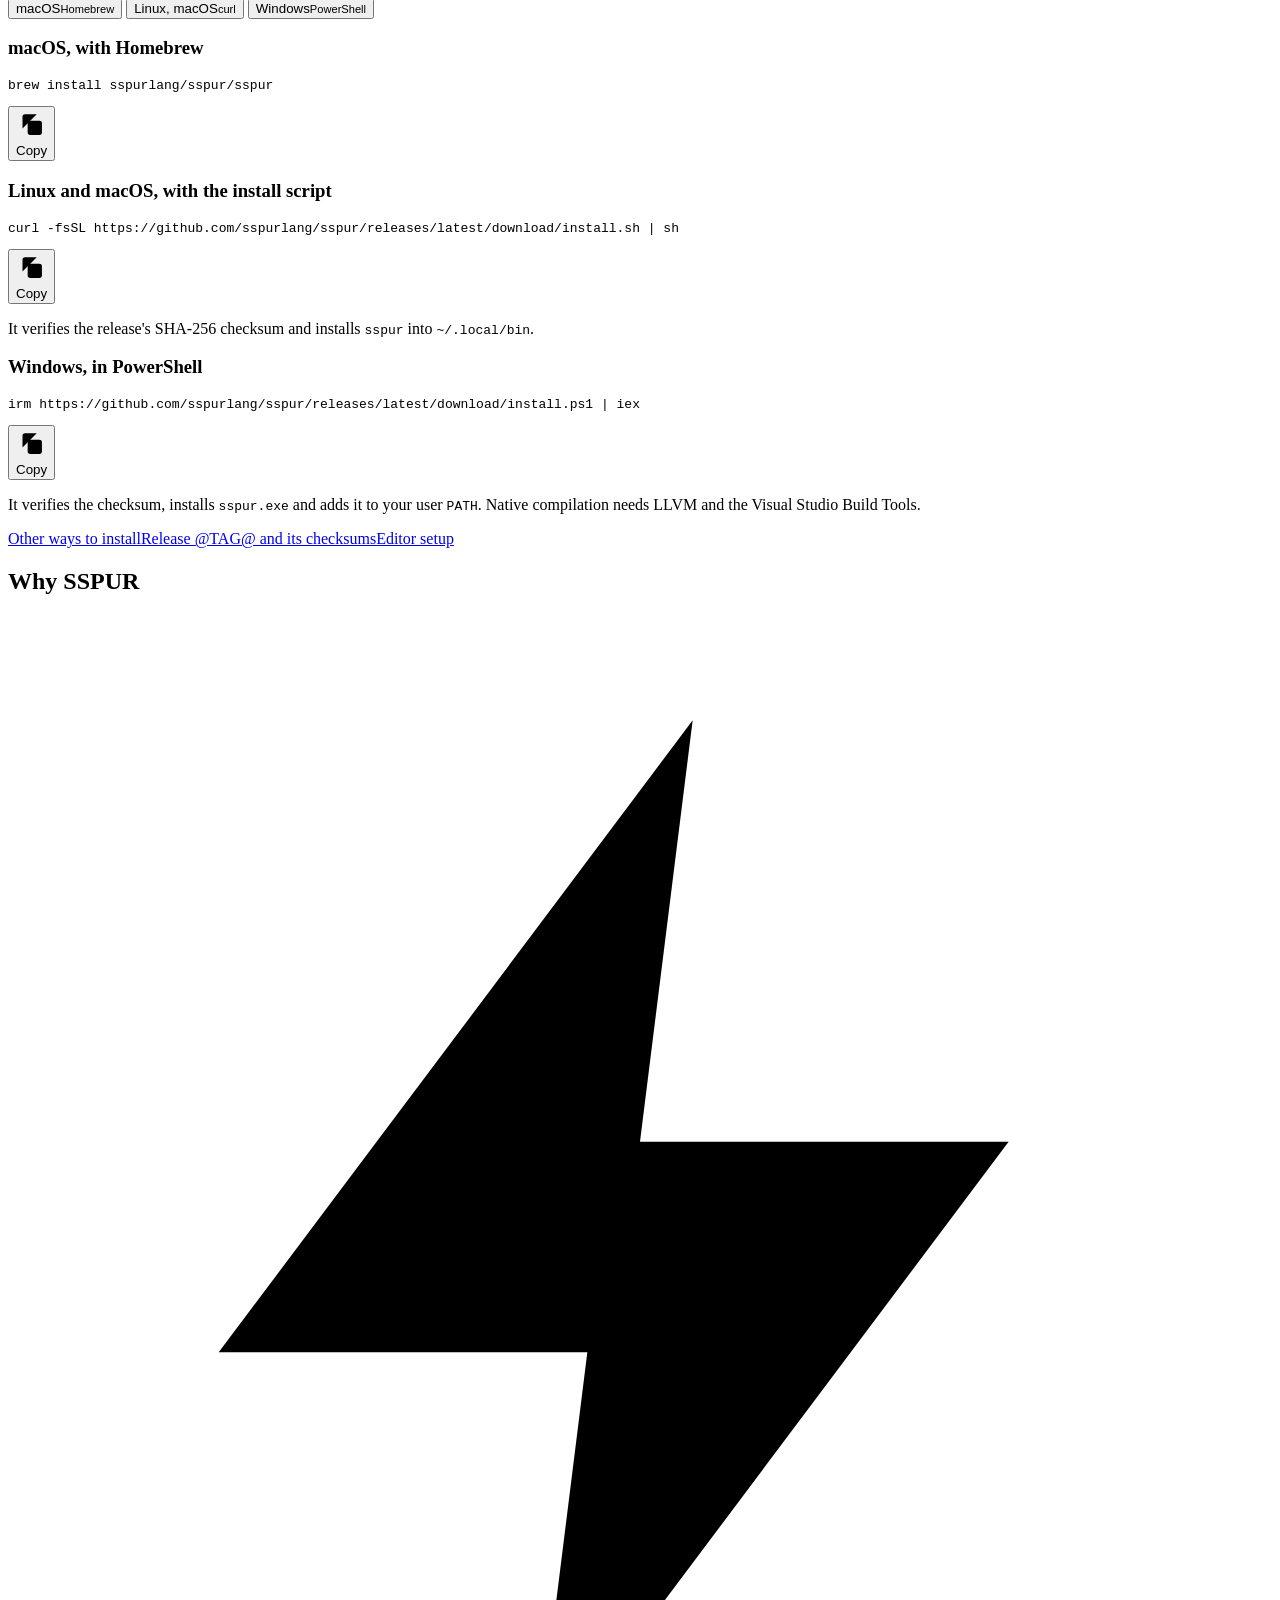
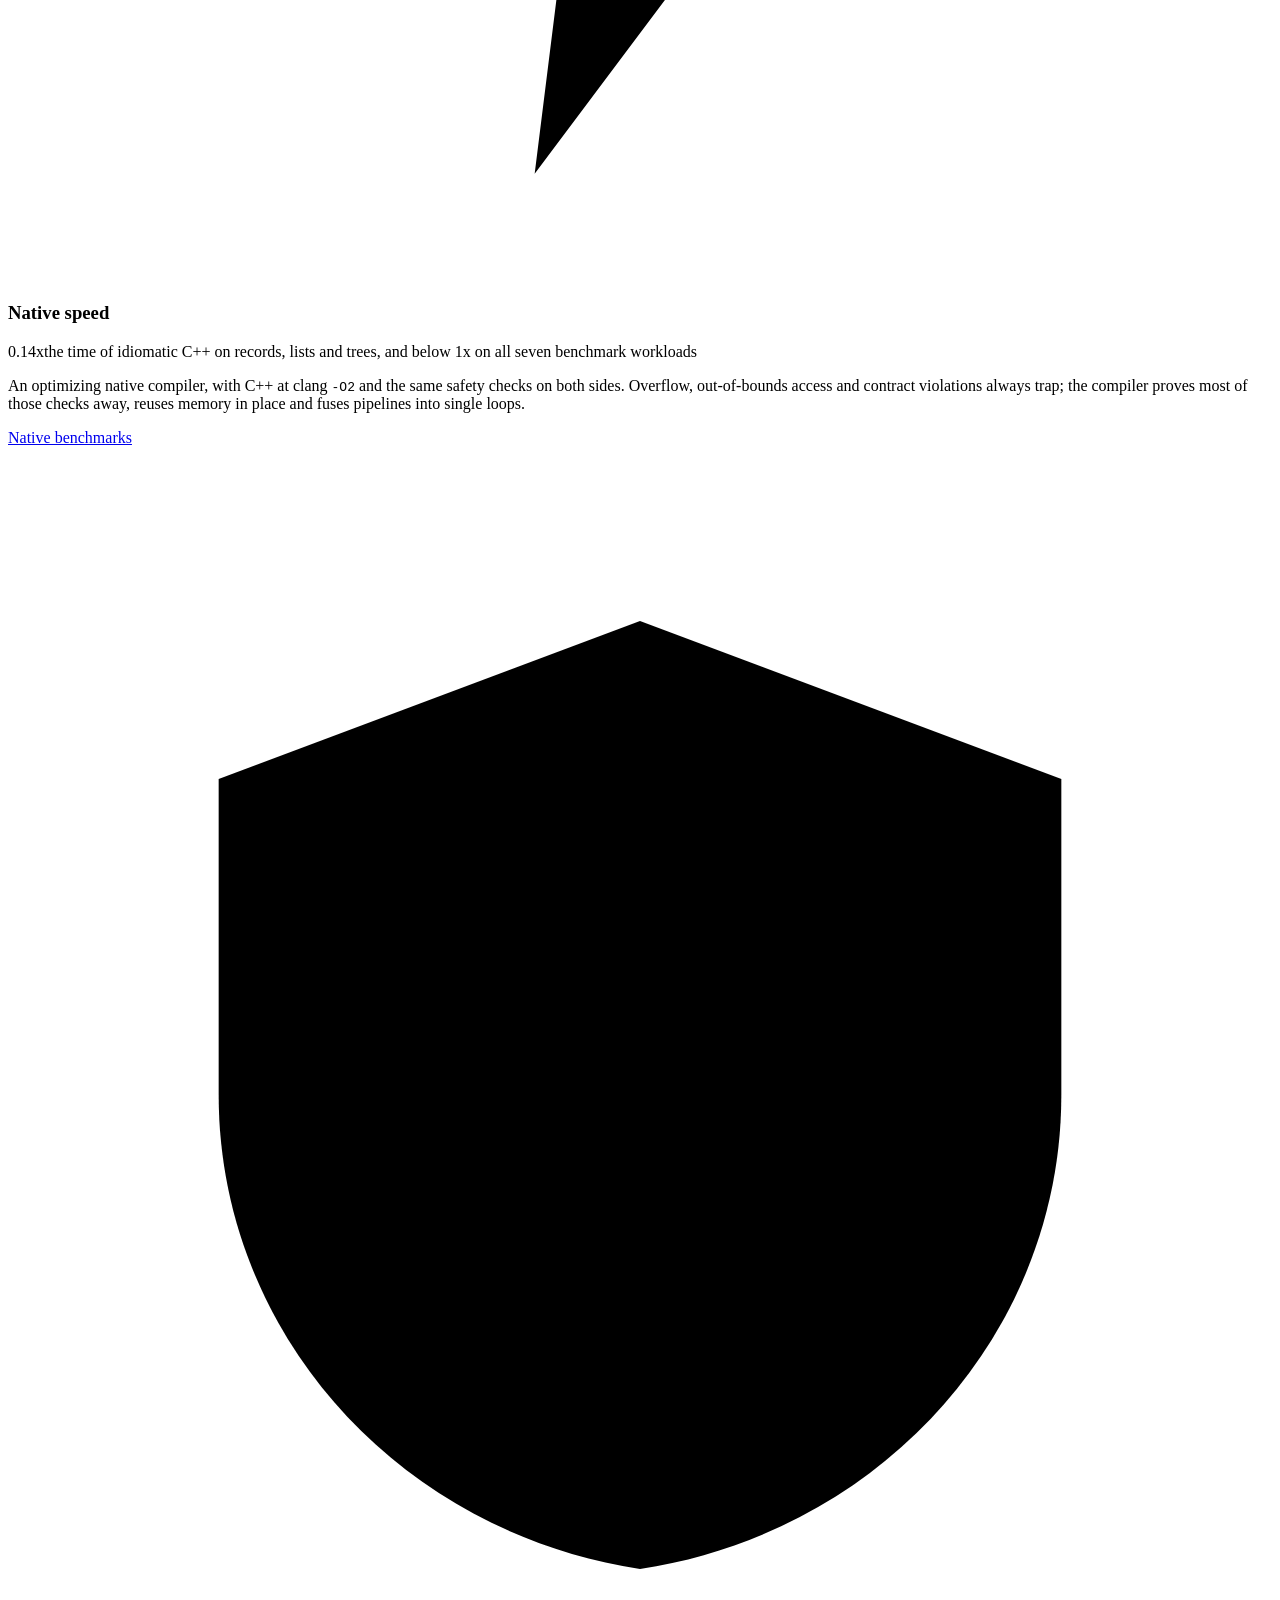
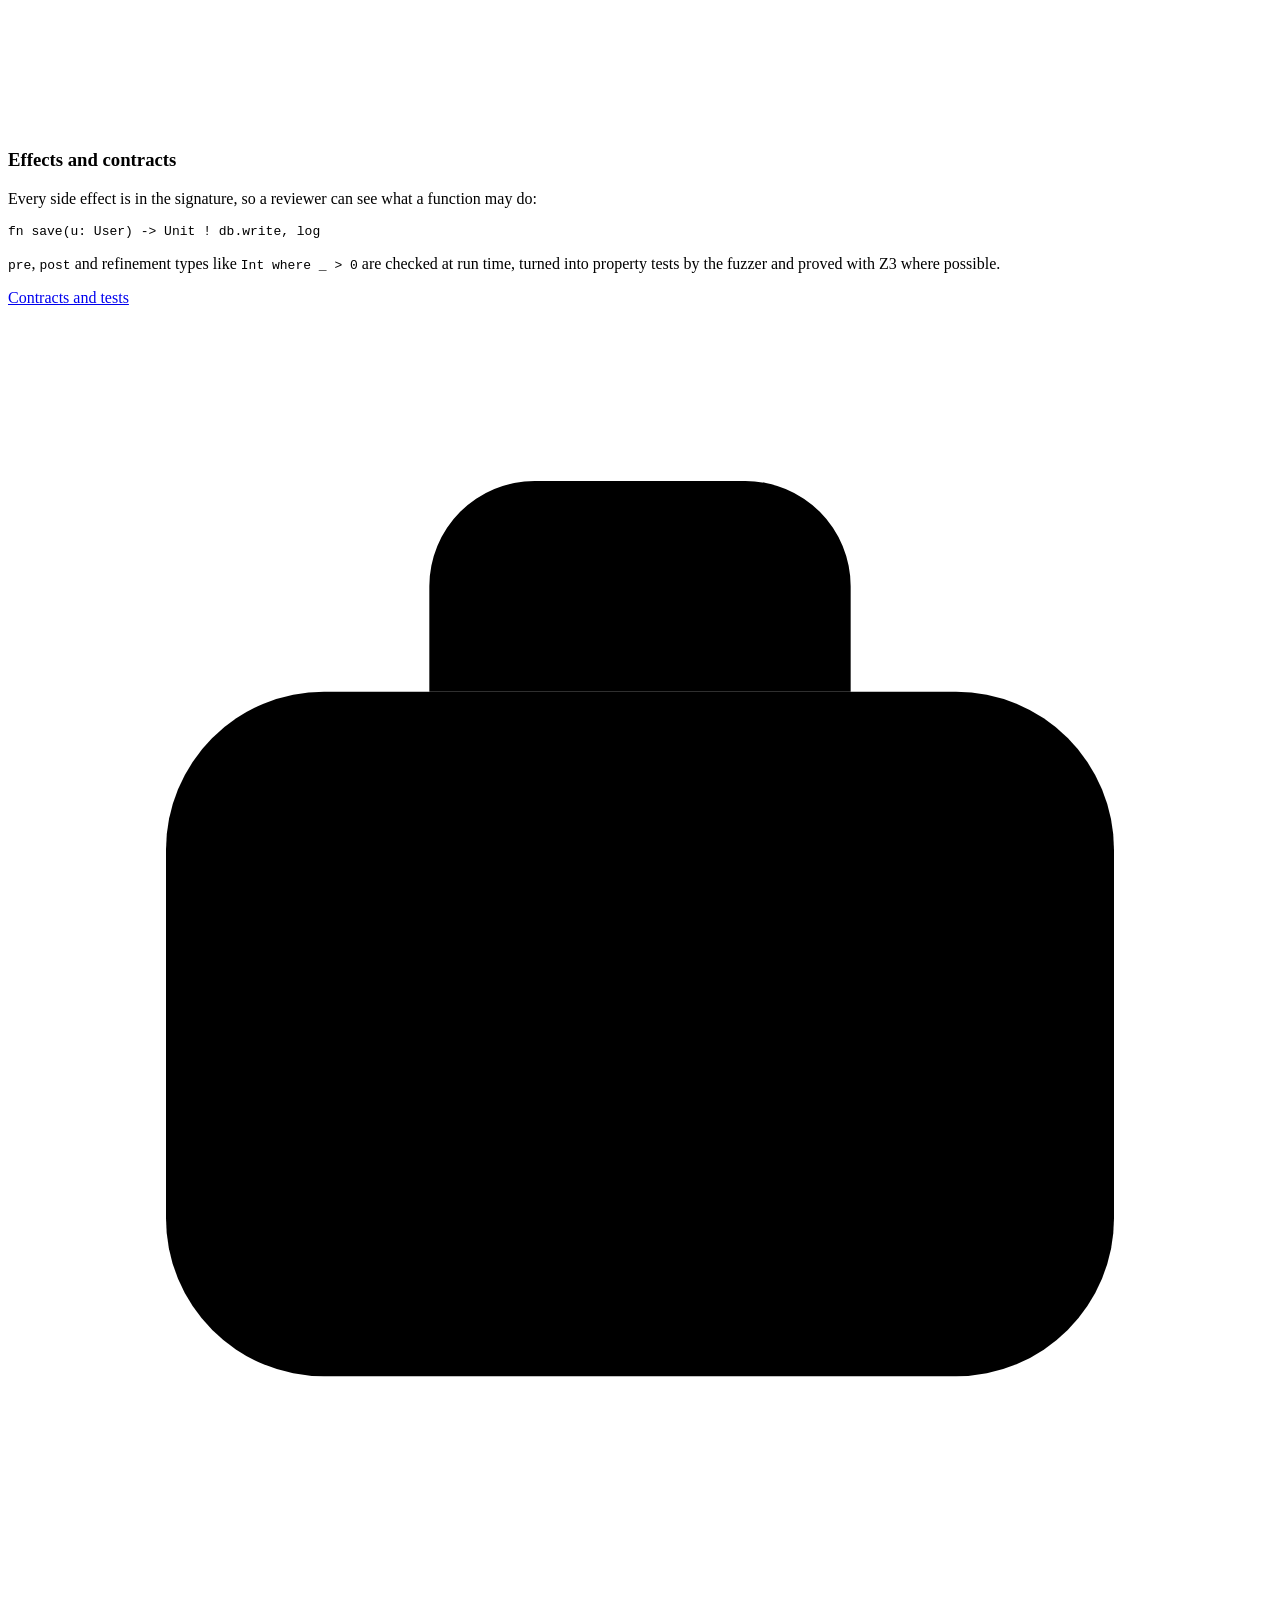
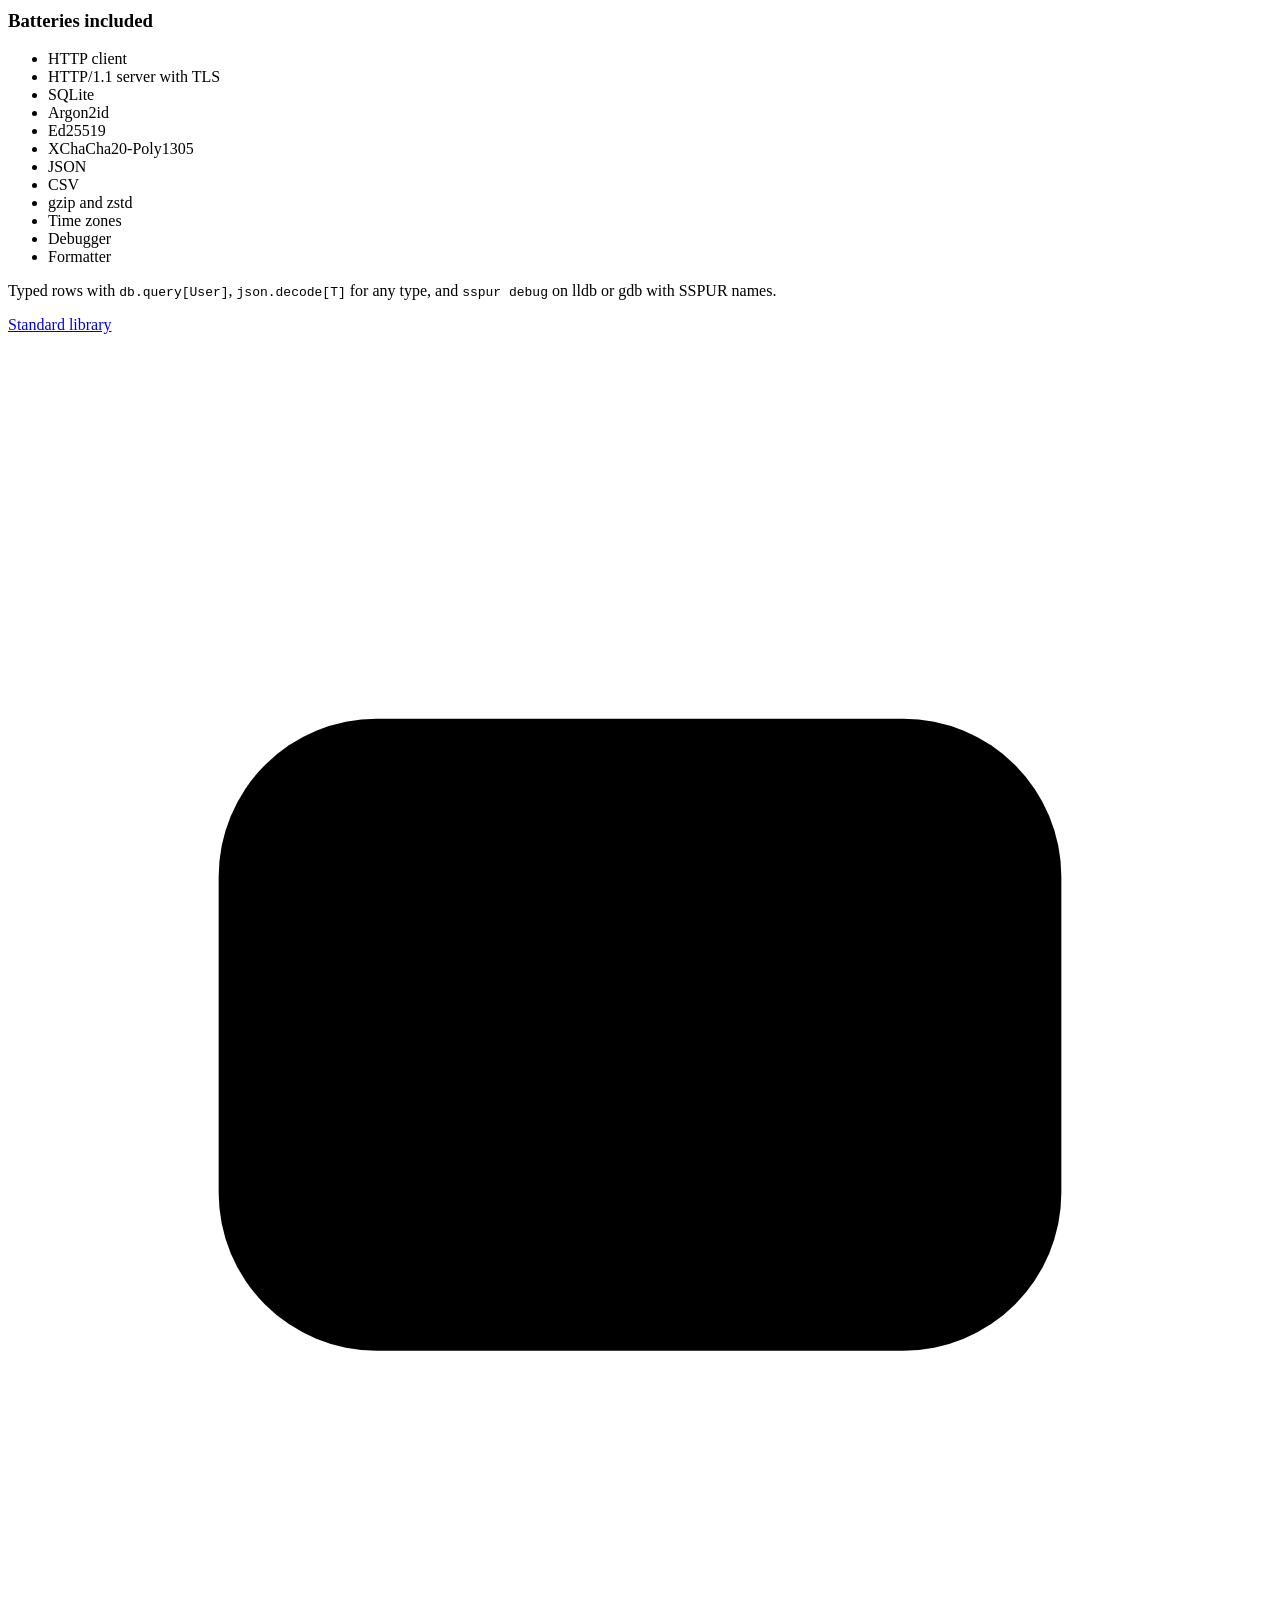
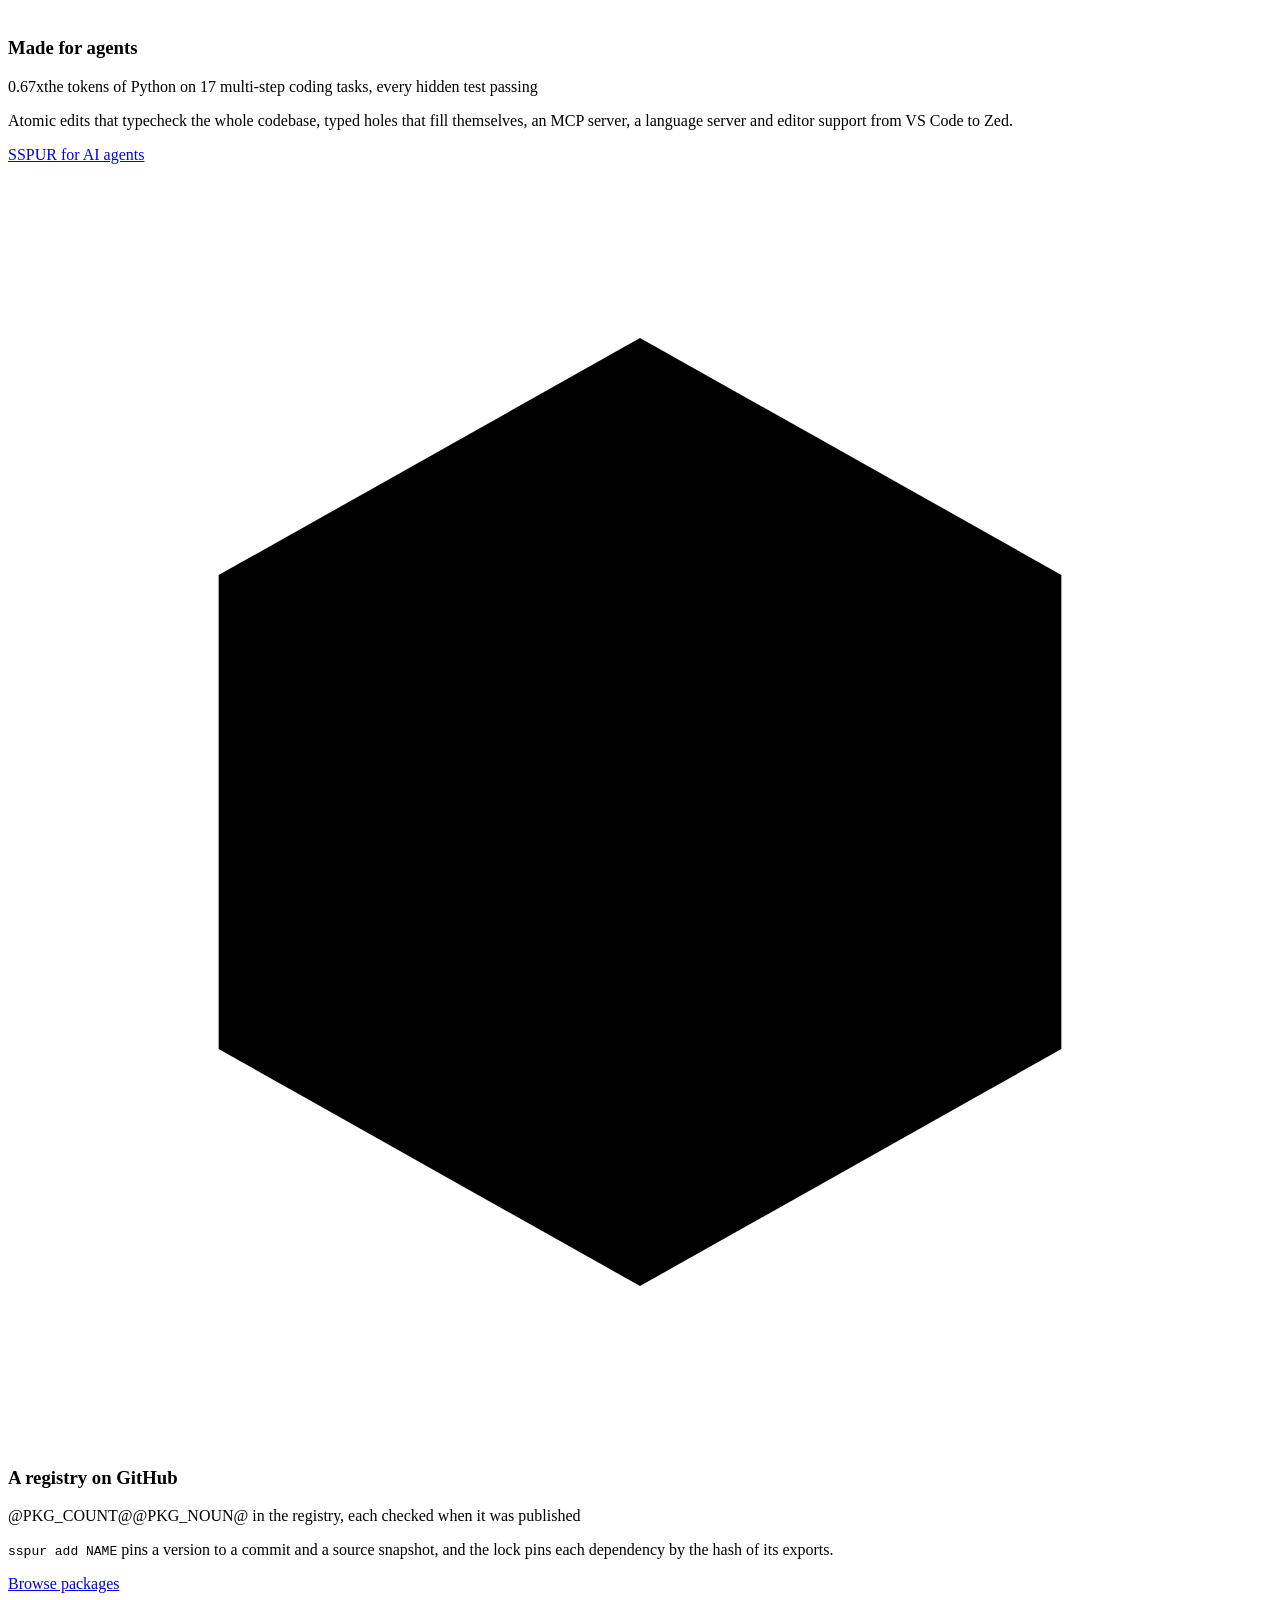
==== commit cfd00a0c: "Phone header: a compact bar with a menu; the logo's capitals get tracking; Play is an icon" ====
--- a/template/index.html
+++ b/template/index.html
@@ -30,14 +30,16 @@
 <header class="top">
   <div class="wrap top-in">
     <a class="logo" href="./" aria-label="SSPUR home"><img src="assets/sspur.svg" width="30" height="30" alt=""><span>SSPUR</span></a>
-    <nav class="nav" aria-label="Sites">
+    <nav class="nav" id="site-nav" aria-label="Sites">
       <a class="nav-a" href="https://sspurlang.github.io/sspur/">Docs</a>
-      <a class="nav-a wide" href="https://sspurlang.github.io/sspur/play/">Playground</a>
-      <a class="nav-a wide" href="https://sspurlang.github.io/sspur-packages/">Packages</a>
-      <a class="nav-a wide" href="https://sspurlang.github.io/sspur/pulse/">Pulse</a>
-      <a class="nav-a icon-a" href="https://github.com/sspurlang" aria-label="SSPUR on GitHub"><svg class="ic" viewBox="0 0 24 24" aria-hidden="true"><path class="fill" d="M12 2a10 10 0 0 0-3.2 19.5c.5.1.7-.2.7-.5v-1.7c-2.8.6-3.4-1.3-3.4-1.3-.4-1.2-1.1-1.5-1.1-1.5-.9-.6.1-.6.1-.6 1 .1 1.5 1 1.5 1 .9 1.5 2.4 1.1 2.9.8.1-.6.4-1.1.6-1.3-2.2-.3-4.6-1.1-4.6-5 0-1.1.4-2 1-2.7-.1-.3-.4-1.3.1-2.7 0 0 .8-.3 2.8 1a9.6 9.6 0 0 1 5 0c1.9-1.3 2.8-1 2.8-1 .5 1.4.2 2.4.1 2.7.6.7 1 1.6 1 2.7 0 3.9-2.3 4.7-4.6 5 .4.3.7 1 .7 1.9V21c0 .3.2.6.7.5A10 10 0 0 0 12 2z"/></svg></a>
+      <a class="nav-a" href="https://sspurlang.github.io/sspur/play/">Playground</a>
+      <a class="nav-a" href="https://sspurlang.github.io/sspur-packages/">Packages</a>
+      <a class="nav-a" href="https://sspurlang.github.io/sspur/pulse/">Pulse</a>
+      <a class="nav-a sheet-only ext" href="https://github.com/sspurlang">GitHub</a>
     </nav>
+    <a class="nav-a icon-a gh" href="https://github.com/sspurlang" aria-label="SSPUR on GitHub"><svg class="ic" viewBox="0 0 24 24" aria-hidden="true"><path class="fill" d="M12 2a10 10 0 0 0-3.2 19.5c.5.1.7-.2.7-.5v-1.7c-2.8.6-3.4-1.3-3.4-1.3-.4-1.2-1.1-1.5-1.1-1.5-.9-.6.1-.6.1-.6 1 .1 1.5 1 1.5 1 .9 1.5 2.4 1.1 2.9.8.1-.6.4-1.1.6-1.3-2.2-.3-4.6-1.1-4.6-5 0-1.1.4-2 1-2.7-.1-.3-.4-1.3.1-2.7 0 0 .8-.3 2.8 1a9.6 9.6 0 0 1 5 0c1.9-1.3 2.8-1 2.8-1 .5 1.4.2 2.4.1 2.7.6.7 1 1.6 1 2.7 0 3.9-2.3 4.7-4.6 5 .4.3.7 1 .7 1.9V21c0 .3.2.6.7.5A10 10 0 0 0 12 2z"/></svg></a>
     <button class="theme" type="button" data-theme-toggle aria-label="Switch between light and dark"><svg class="ic sun" viewBox="0 0 24 24" aria-hidden="true"><circle cx="12" cy="12" r="4"/><path d="M12 2v2M12 20v2M4.9 4.9l1.4 1.4M17.7 17.7l1.4 1.4M2 12h2M20 12h2M4.9 19.1l1.4-1.4M17.7 6.3l1.4-1.4"/></svg><svg class="ic moon" viewBox="0 0 24 24" aria-hidden="true"><path d="M20 14.5A8 8 0 0 1 9.5 4 8 8 0 1 0 20 14.5z"/></svg></button>
+    <button class="menu-btn" type="button" aria-expanded="false" aria-controls="site-nav" aria-label="Menu"><svg class="ic bars" viewBox="0 0 24 24" aria-hidden="true"><path d="M4 7h16M4 12h16M4 17h16"/></svg><svg class="ic x" viewBox="0 0 24 24" aria-hidden="true"><path d="M6 6l12 12M18 6 6 18"/></svg></button>
   </div>
 </header>
 
@@ -57,7 +59,7 @@
     </p>
   </div>
   <figure class="code-card" aria-labelledby="sample-cap">
-    <div class="code-bar"><span class="dots" aria-hidden="true"><i></i><i></i><i></i></span><span class="file">cart.ssp</span><a class="play" href="@PLAY_URL@" aria-label="Open cart.ssp in the playground" title="Open in the playground"><svg class="ic" viewBox="0 0 24 24" aria-hidden="true"><path class="fill" d="M8 5.6v12.8a1 1 0 0 0 1.5.86l10.3-6.4a1 1 0 0 0 0-1.72L9.5 4.74A1 1 0 0 0 8 5.6z"/></svg><span>Play</span></a><span class="pill go" title="The build checks, runs and tests this file with @CHECKER@"><svg class="ic" viewBox="0 0 24 24" aria-hidden="true"><path d="m5 12.5 4.5 4.5L19 7.5"/></svg><span class="pill-long">checked by </span>@CHECKER@</span></div>
+    <div class="code-bar"><span class="dots" aria-hidden="true"><i></i><i></i><i></i></span><span class="file">cart.ssp</span><a class="play" href="@PLAY_URL@" aria-label="Open cart.ssp in the playground" title="Open in the playground"><svg class="ic" viewBox="0 0 24 24" aria-hidden="true"><path class="fill" d="M8 5.6v12.8a1 1 0 0 0 1.5.86l10.3-6.4a1 1 0 0 0 0-1.72L9.5 4.74A1 1 0 0 0 8 5.6z"/></svg></a><span class="pill go" title="The build checks, runs and tests this file with @CHECKER@"><svg class="ic" viewBox="0 0 24 24" aria-hidden="true"><path d="m5 12.5 4.5 4.5L19 7.5"/></svg><span class="pill-long">checked by </span>@CHECKER@</span></div>
     <pre class="code" tabindex="0"><code class="language-sspur">@CODE@</code></pre>
     <pre class="term" tabindex="0" aria-label="Output"><code>@OUTPUT@</code></pre>
     <figcaption id="sample-cap" class="sr-only">A small SSPUR program with a refinement type, a precondition, postconditions, an effect row and tests, and its output.</figcaption>
@@ -162,8 +164,8 @@
 
 <footer class="foot">
   <div class="wrap">
-    <p class="foot-lead">Rebuilt every hour by an SSPUR program from the registry's index and the latest release. No servers, no keys, no trackers.</p>
-    <p class="foot-links"><a href="https://sspurlang.github.io/sspur/">Docs</a><a href="https://sspurlang.github.io/sspur/release-notes.html">Release notes</a><a href="https://github.com/sspurlang/sspur/releases/latest">Downloads</a><a href="https://github.com/sspurlang/sspurlang.github.io">Source of this page</a></p>
+    <p class="foot-lead">Rebuilt every hour by <a href="https://github.com/sspurlang/sspurlang.github.io">an SSPUR program</a> from the registry's index and the latest release. No servers, no keys, no trackers.</p>
+    <p class="foot-links"><a href="https://sspurlang.github.io/">Home</a><a href="https://sspurlang.github.io/sspur/">Docs</a><a href="https://sspurlang.github.io/sspur/release-notes.html">Release notes</a><a href="https://github.com/sspurlang/sspur/releases/latest">Downloads</a><a href="https://sspurlang.github.io/sspur-packages/publish/">Publish a package</a><a href="https://github.com/sspurlang/sspur-packages/blob/main/CONTRIBUTING.md">Package standards</a><a href="https://github.com/sspurlang">GitHub</a></p>
     <p class="made">Created by <a href="https://utkarshavardhana.github.io/" target="_blank" rel="noopener">Utkarsha Vardhana</a></p>
   </div>
 </footer>
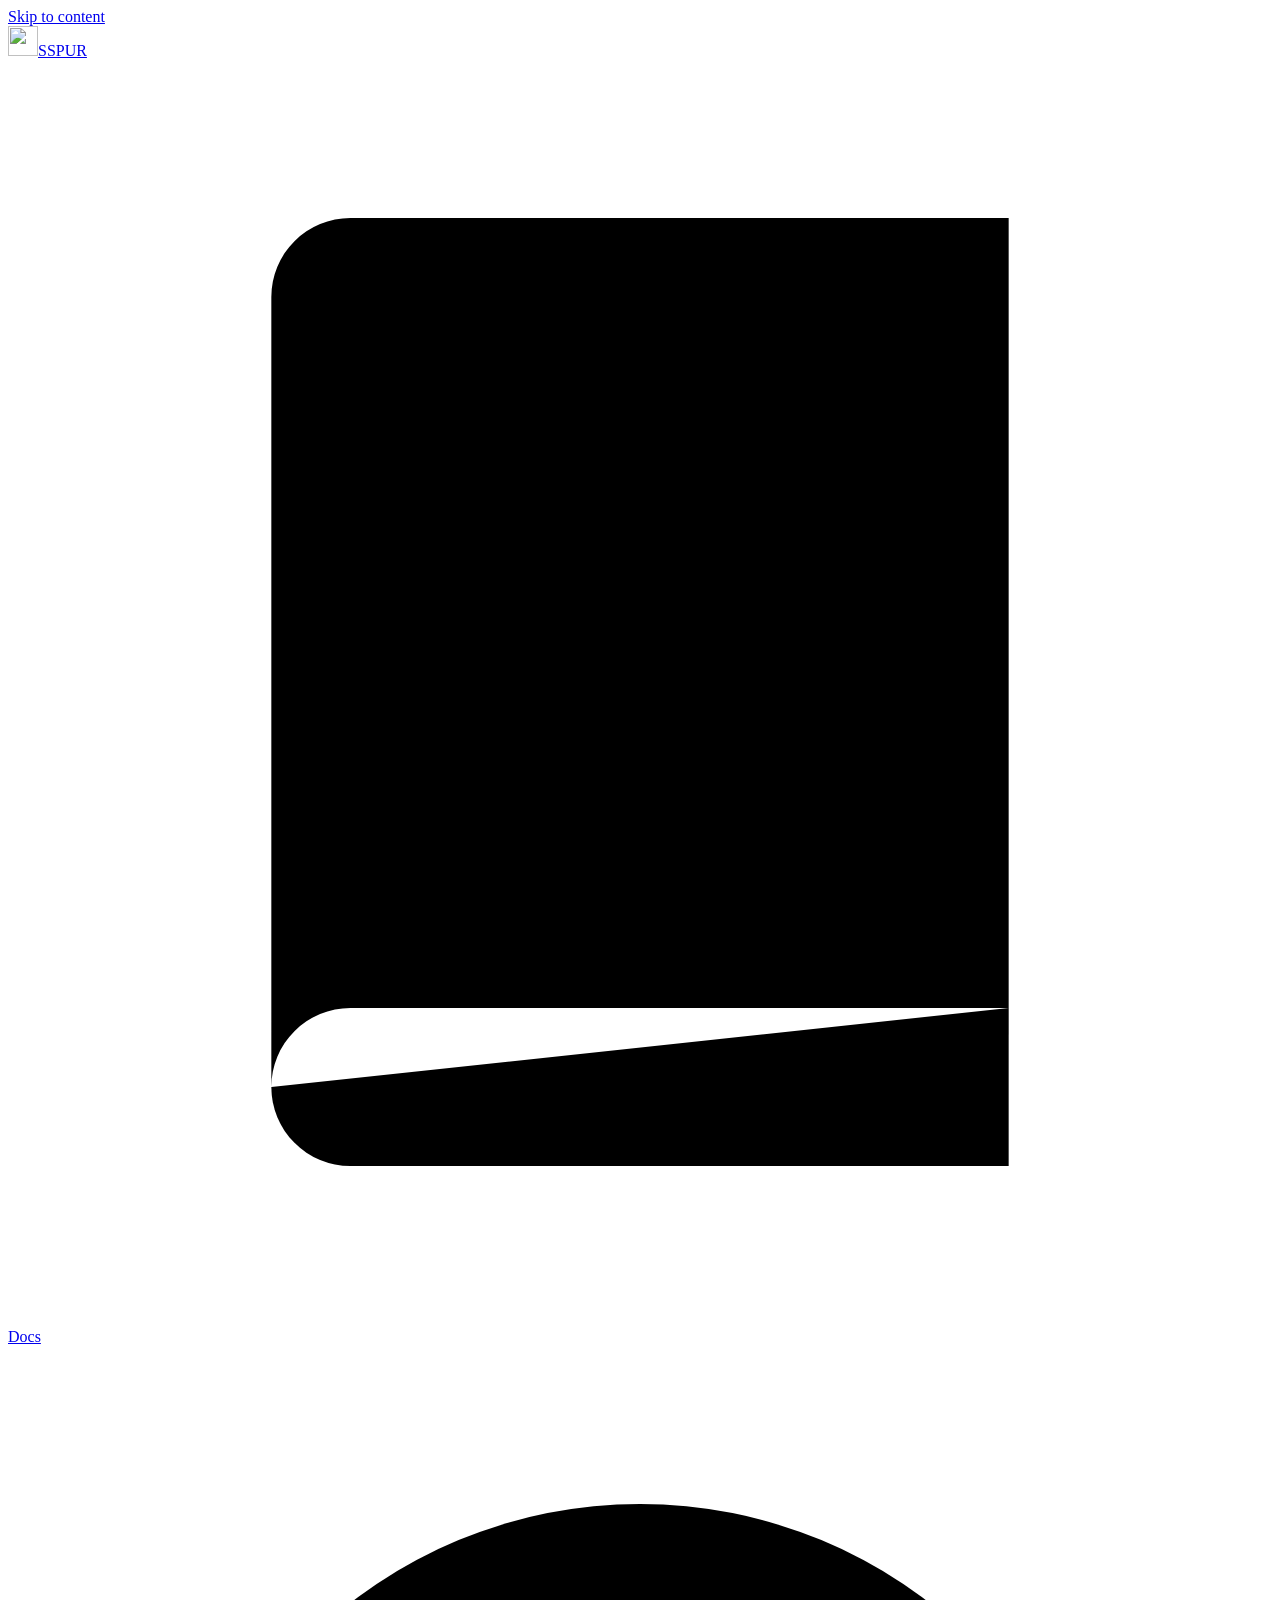
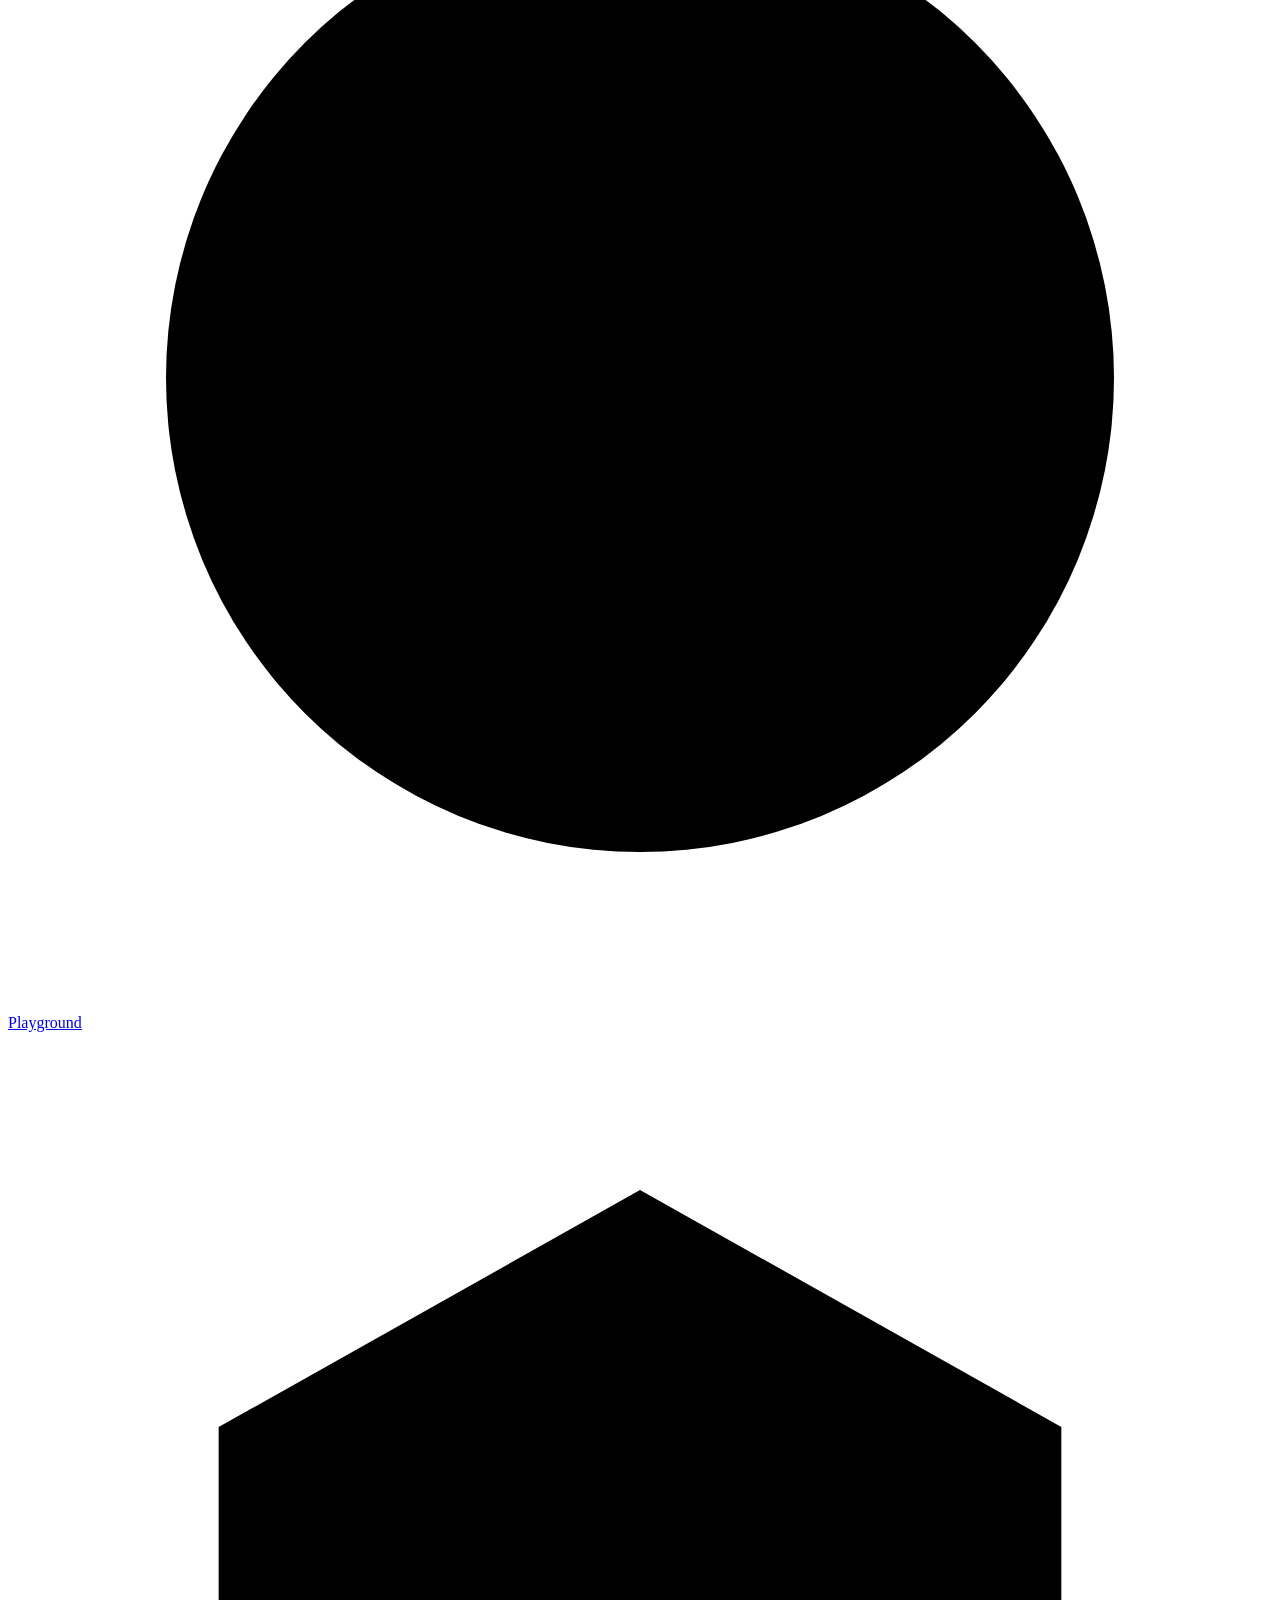
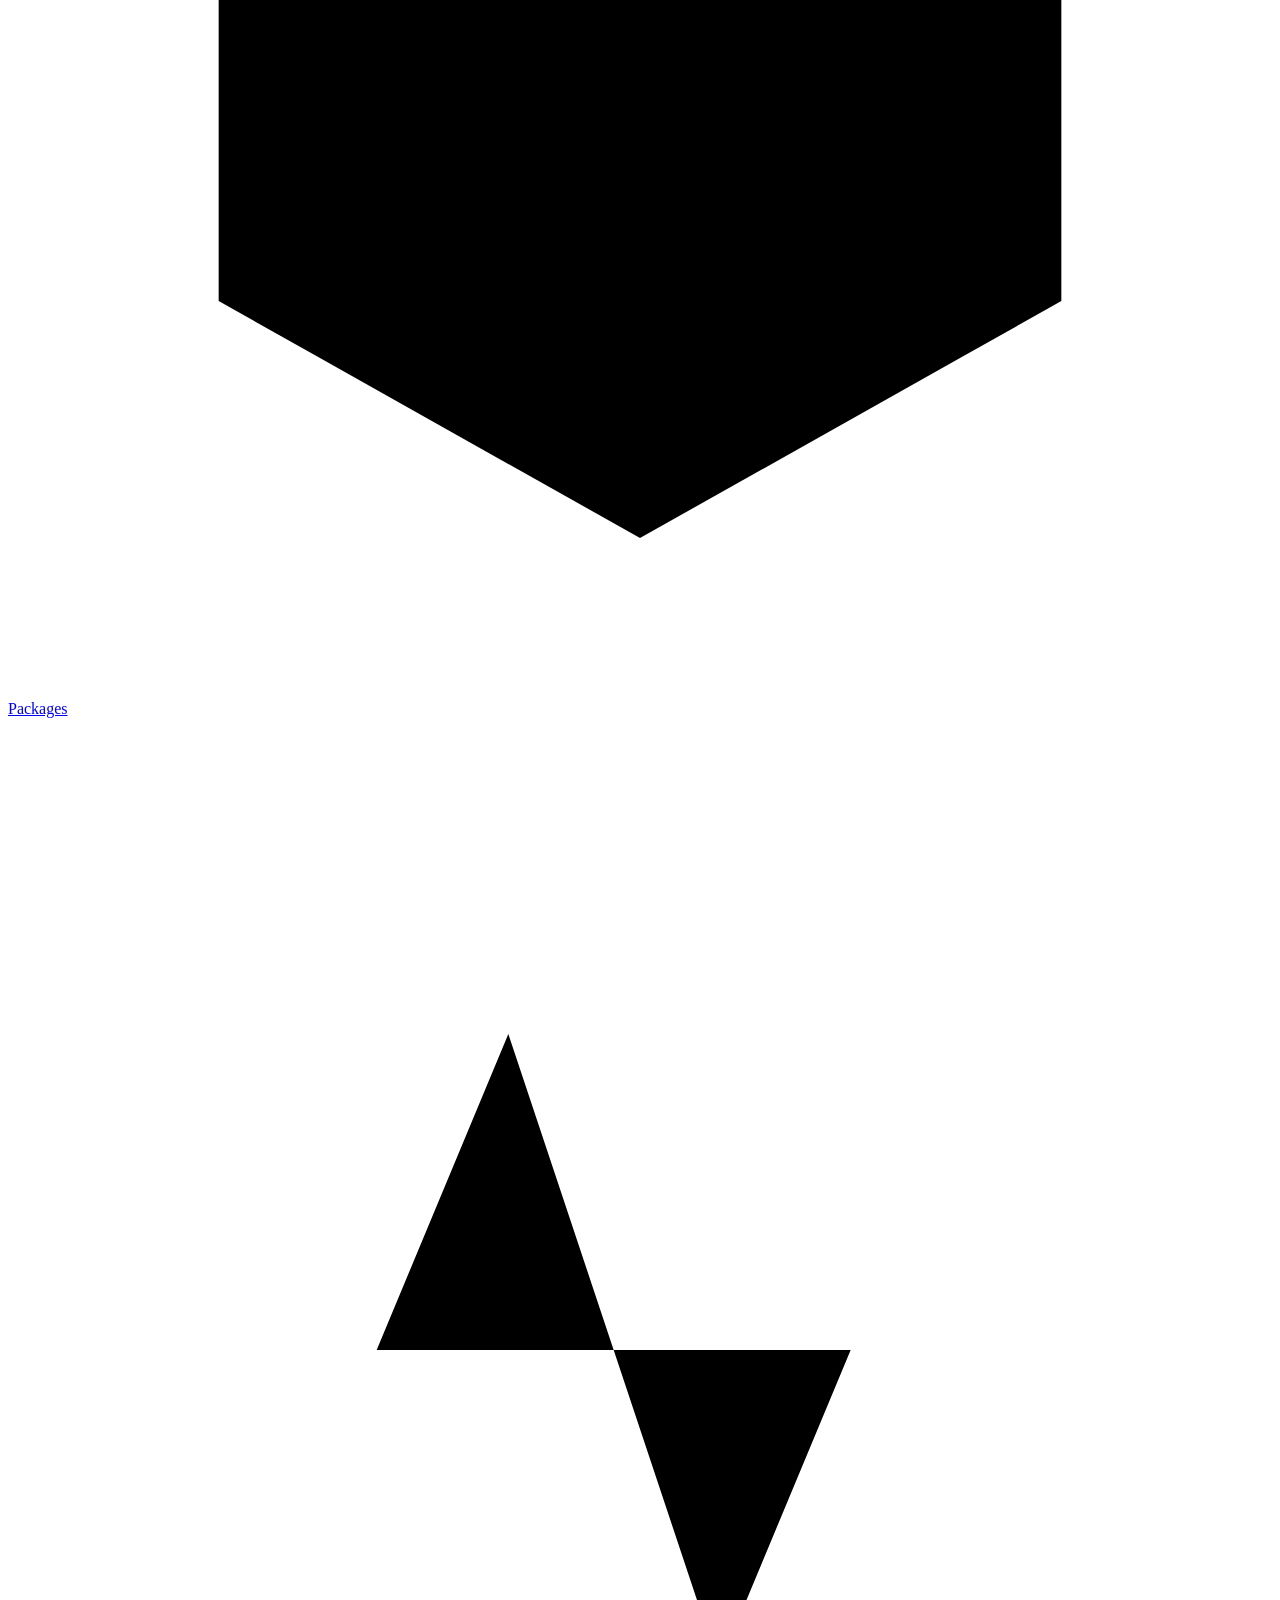
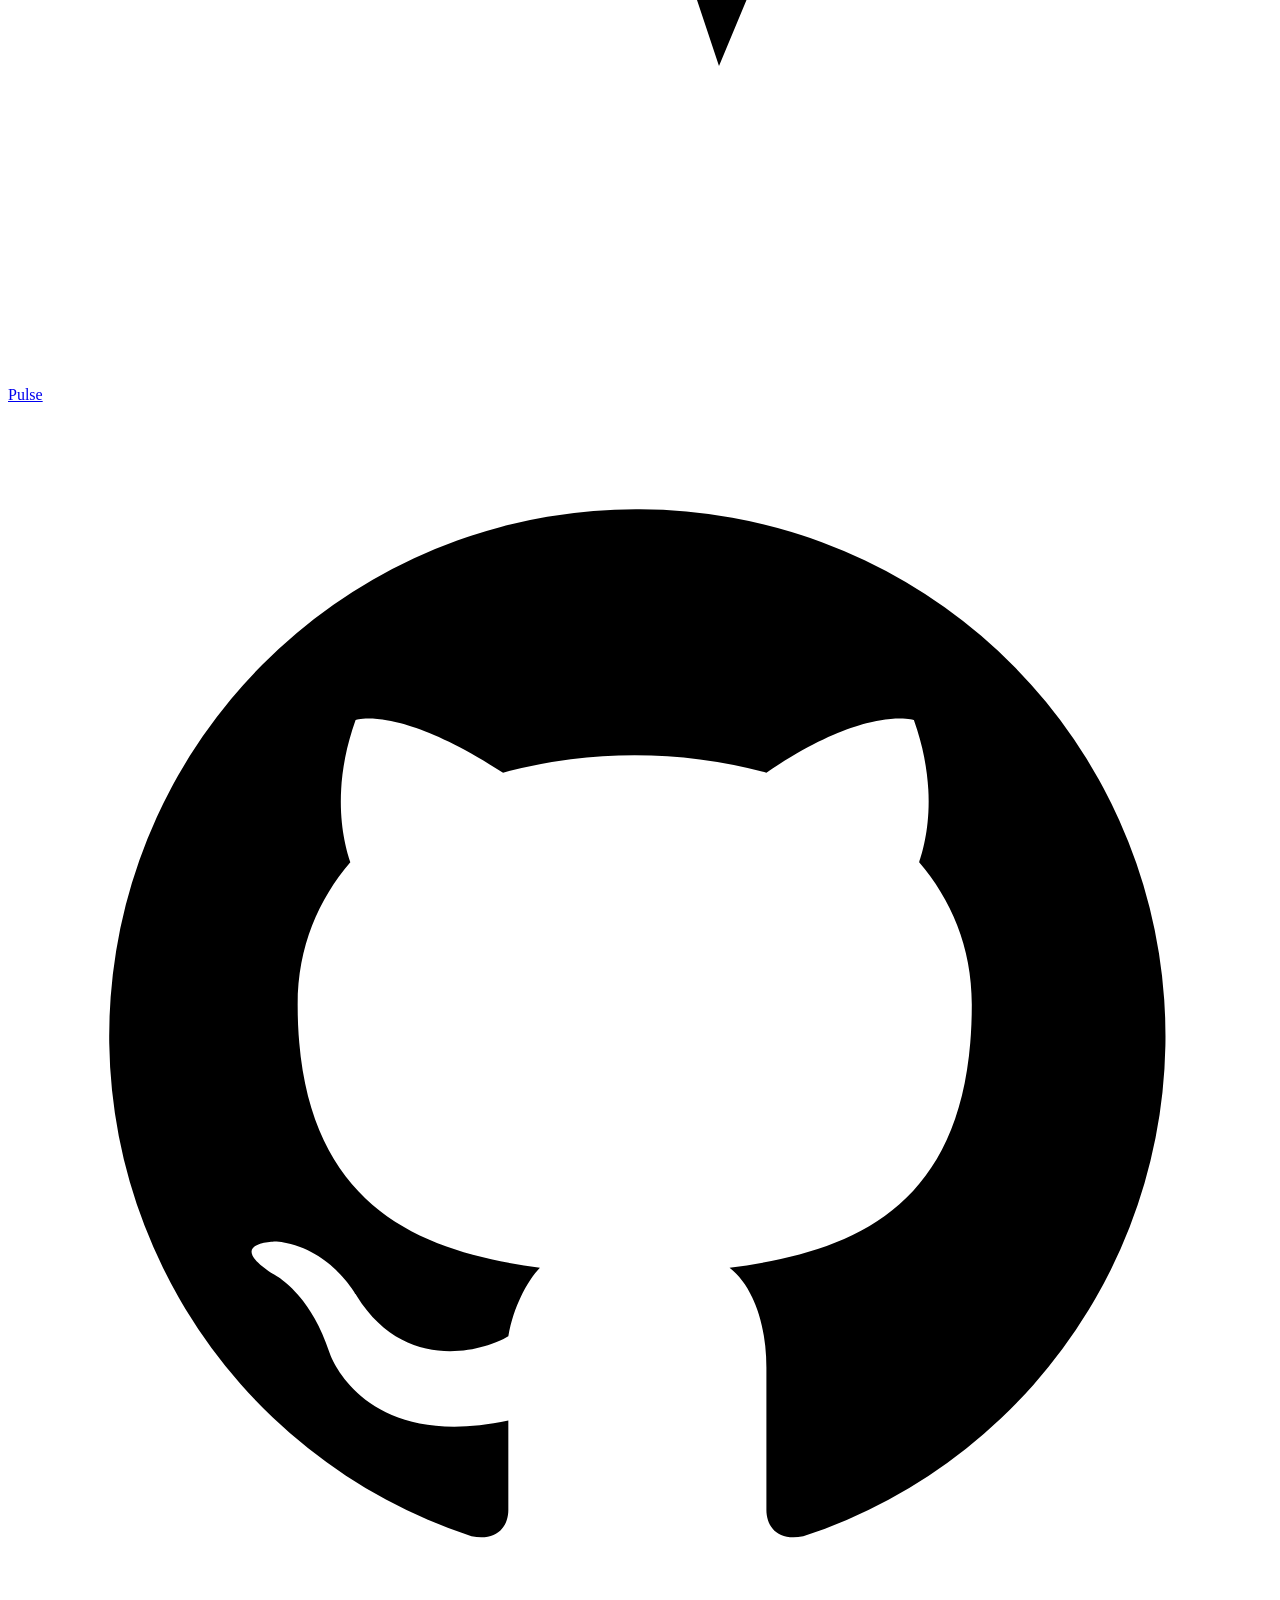
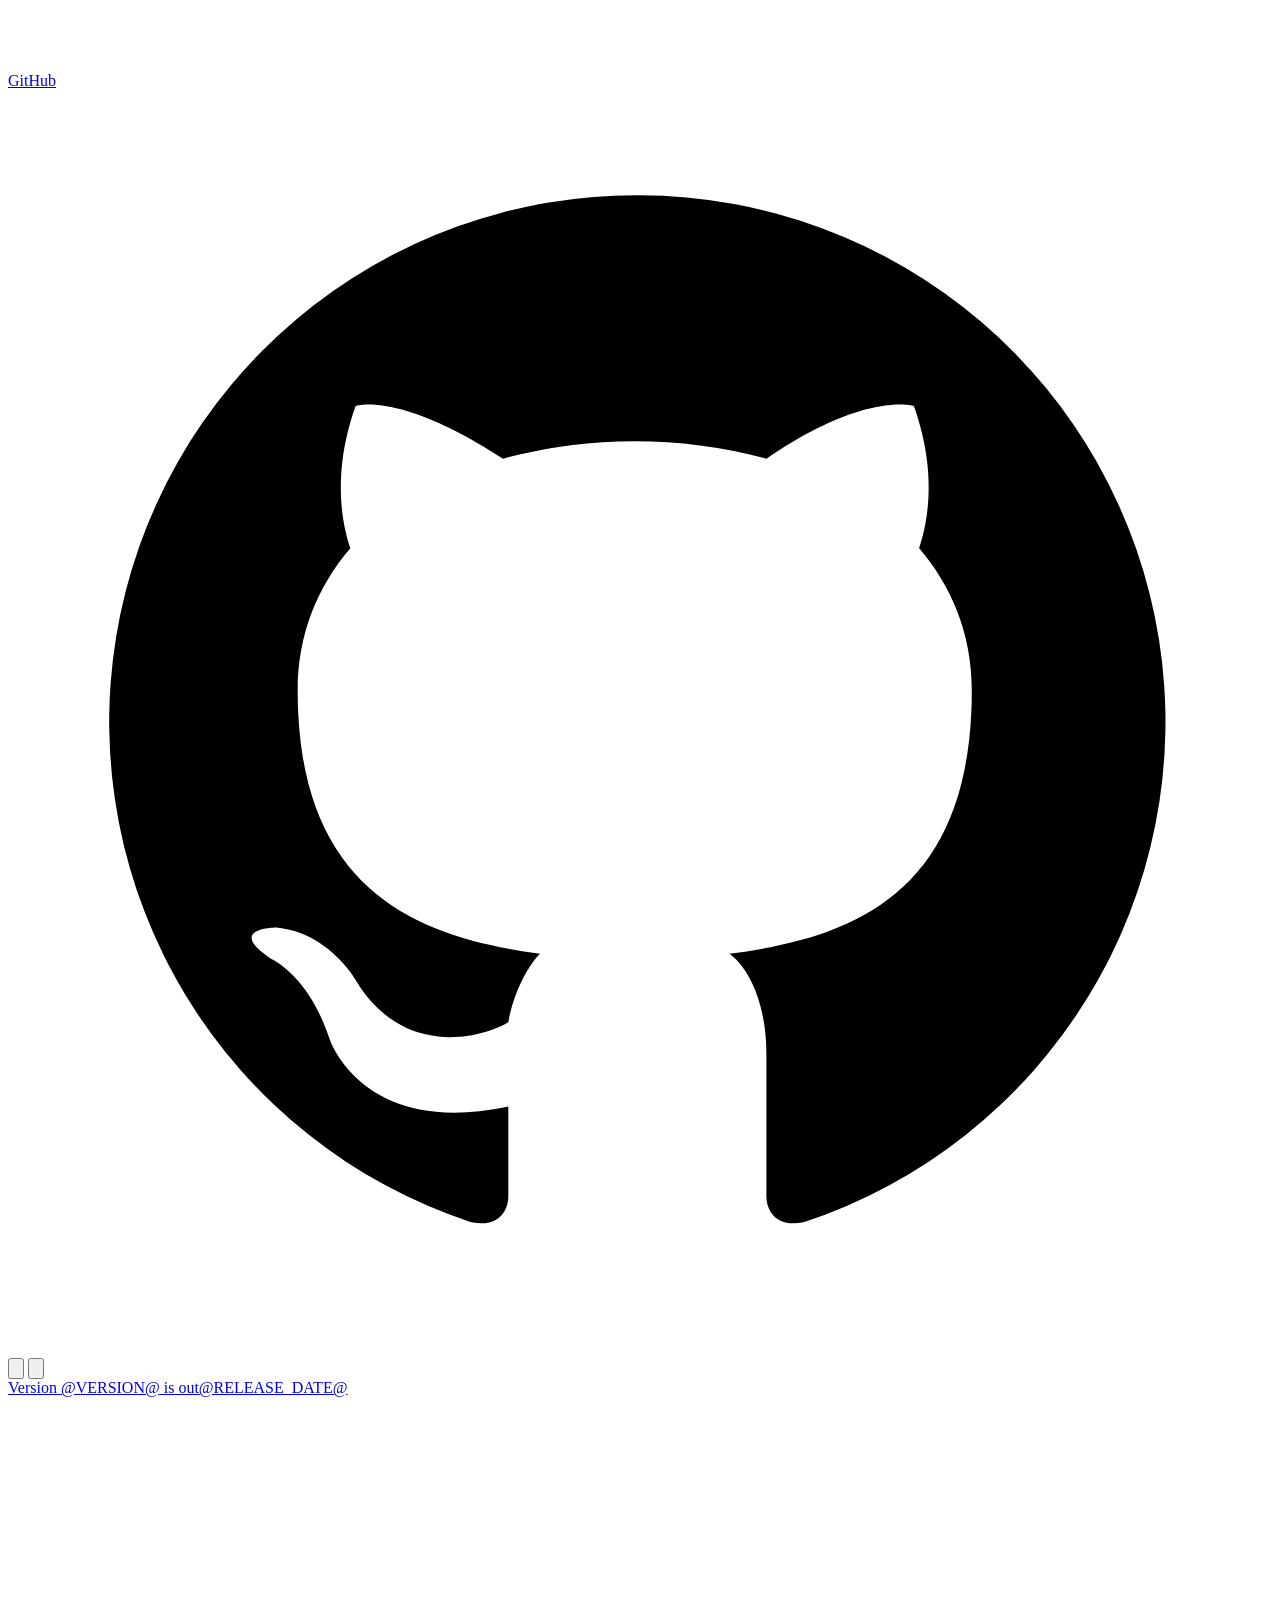
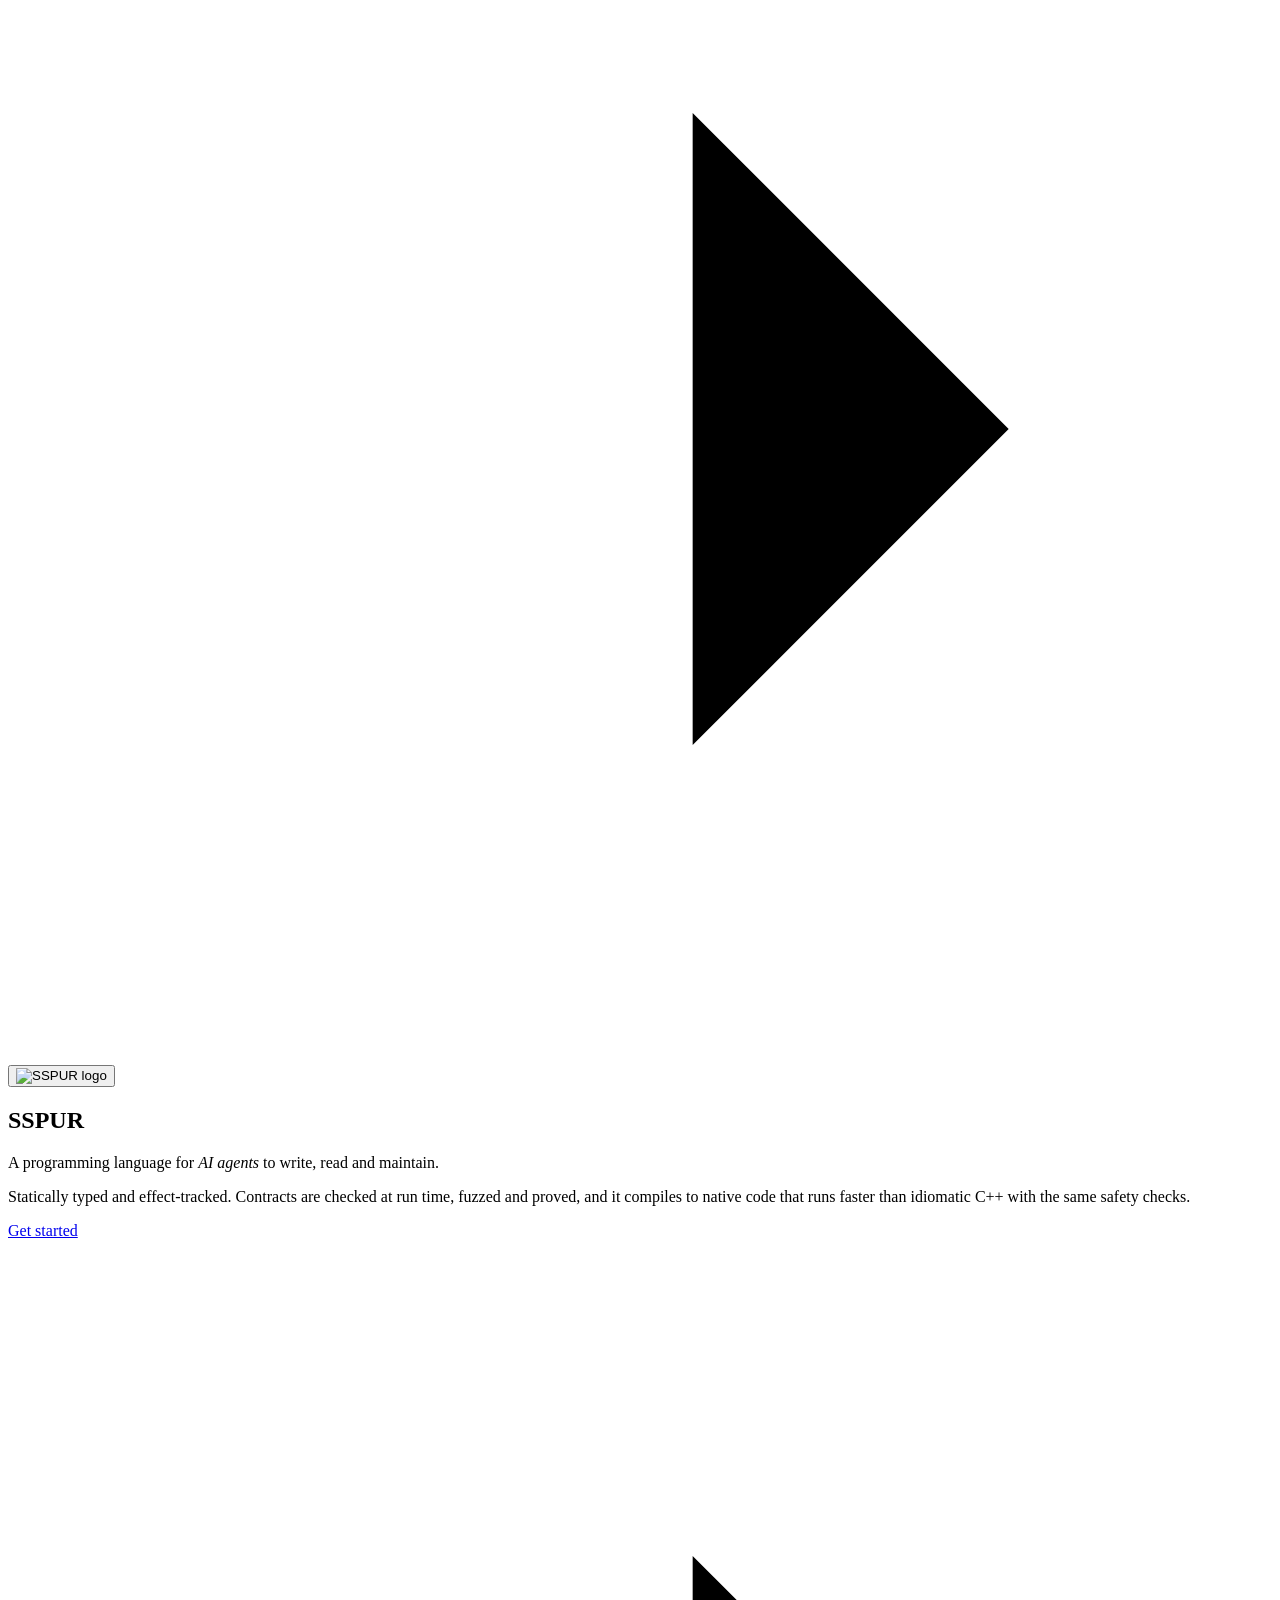
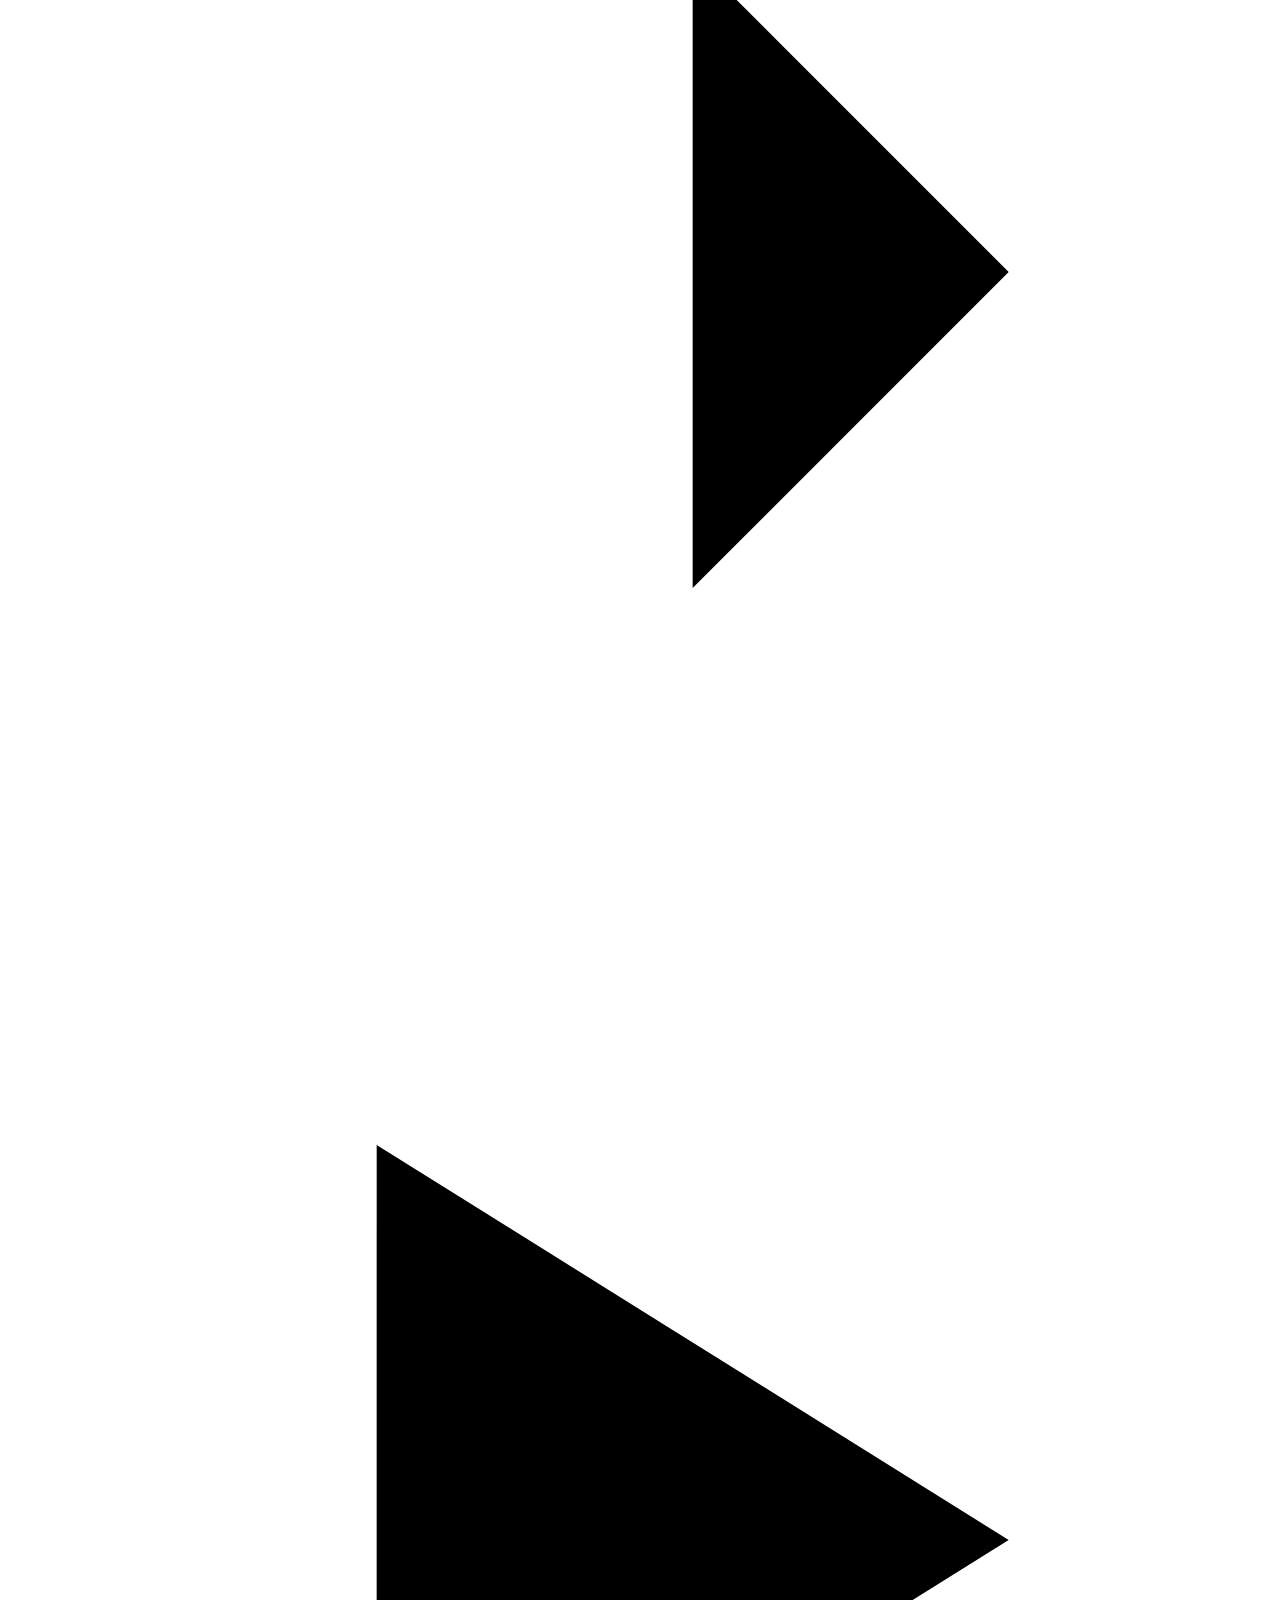
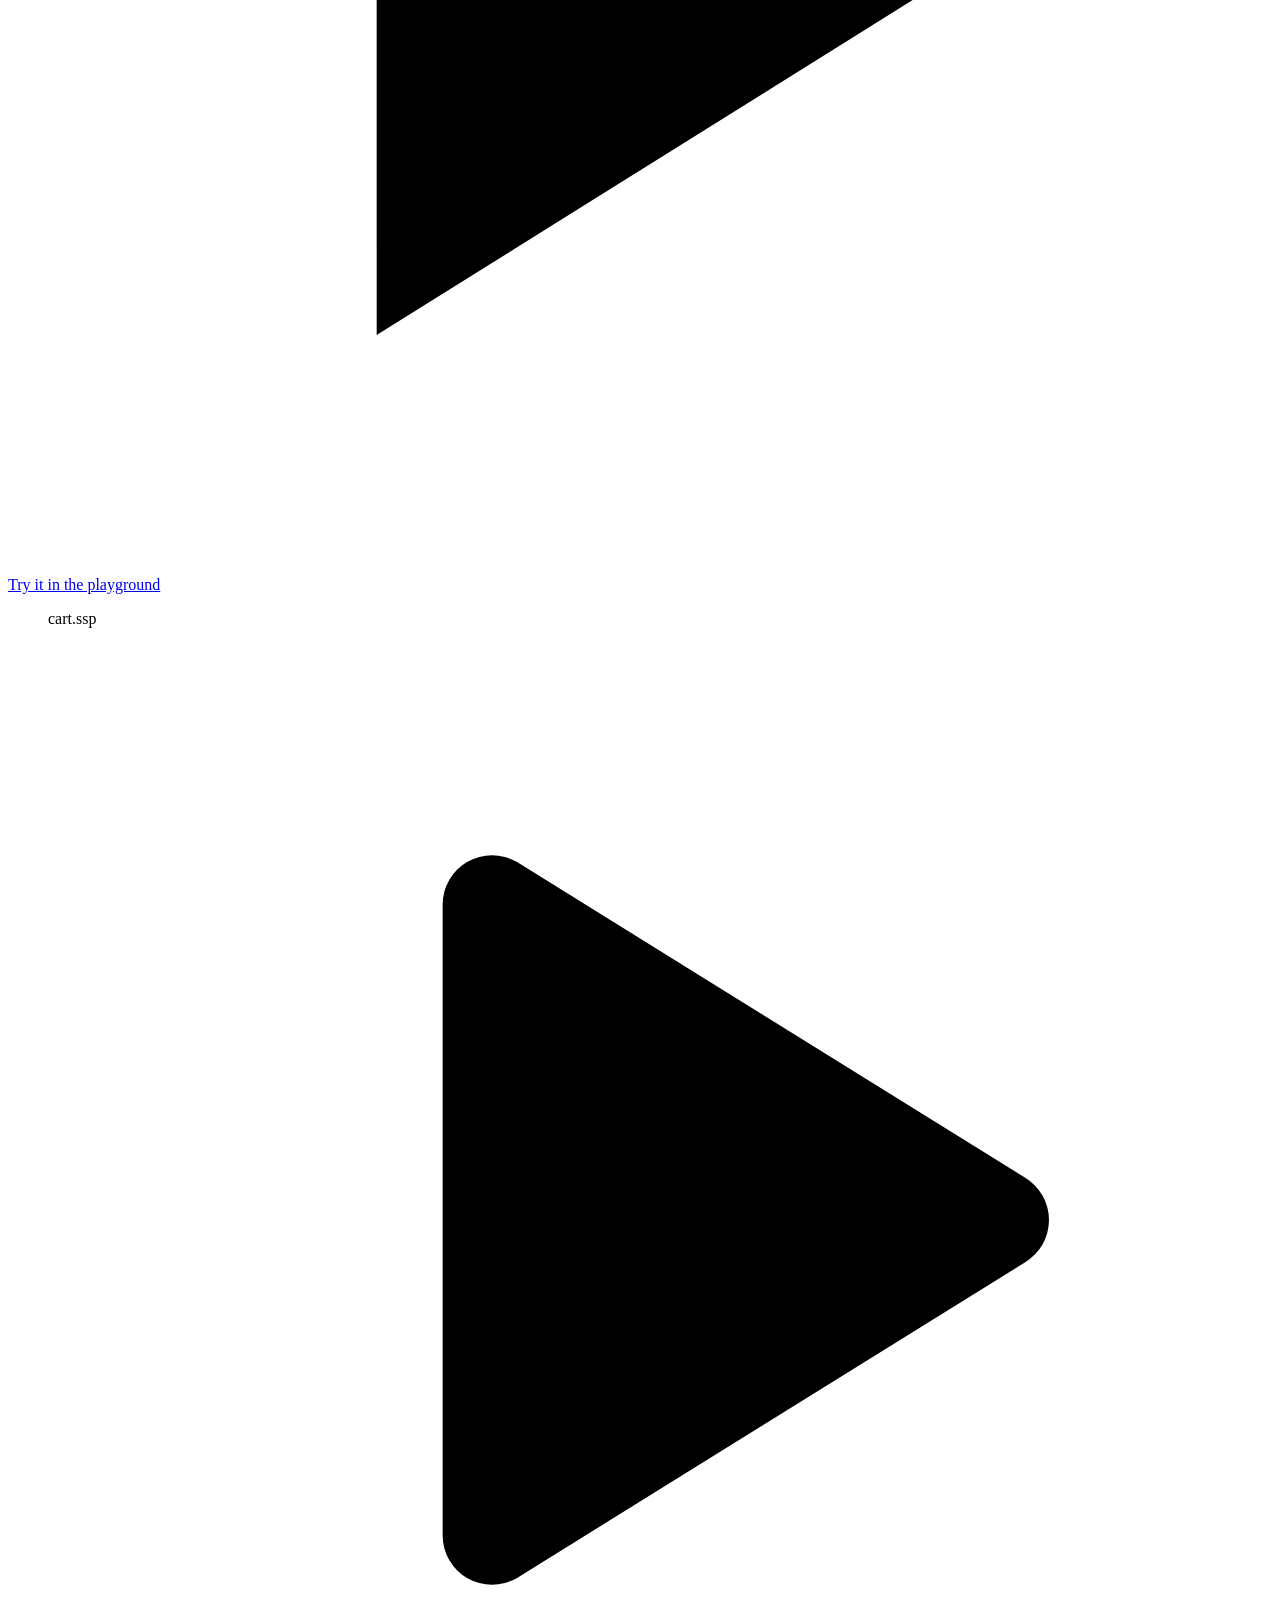
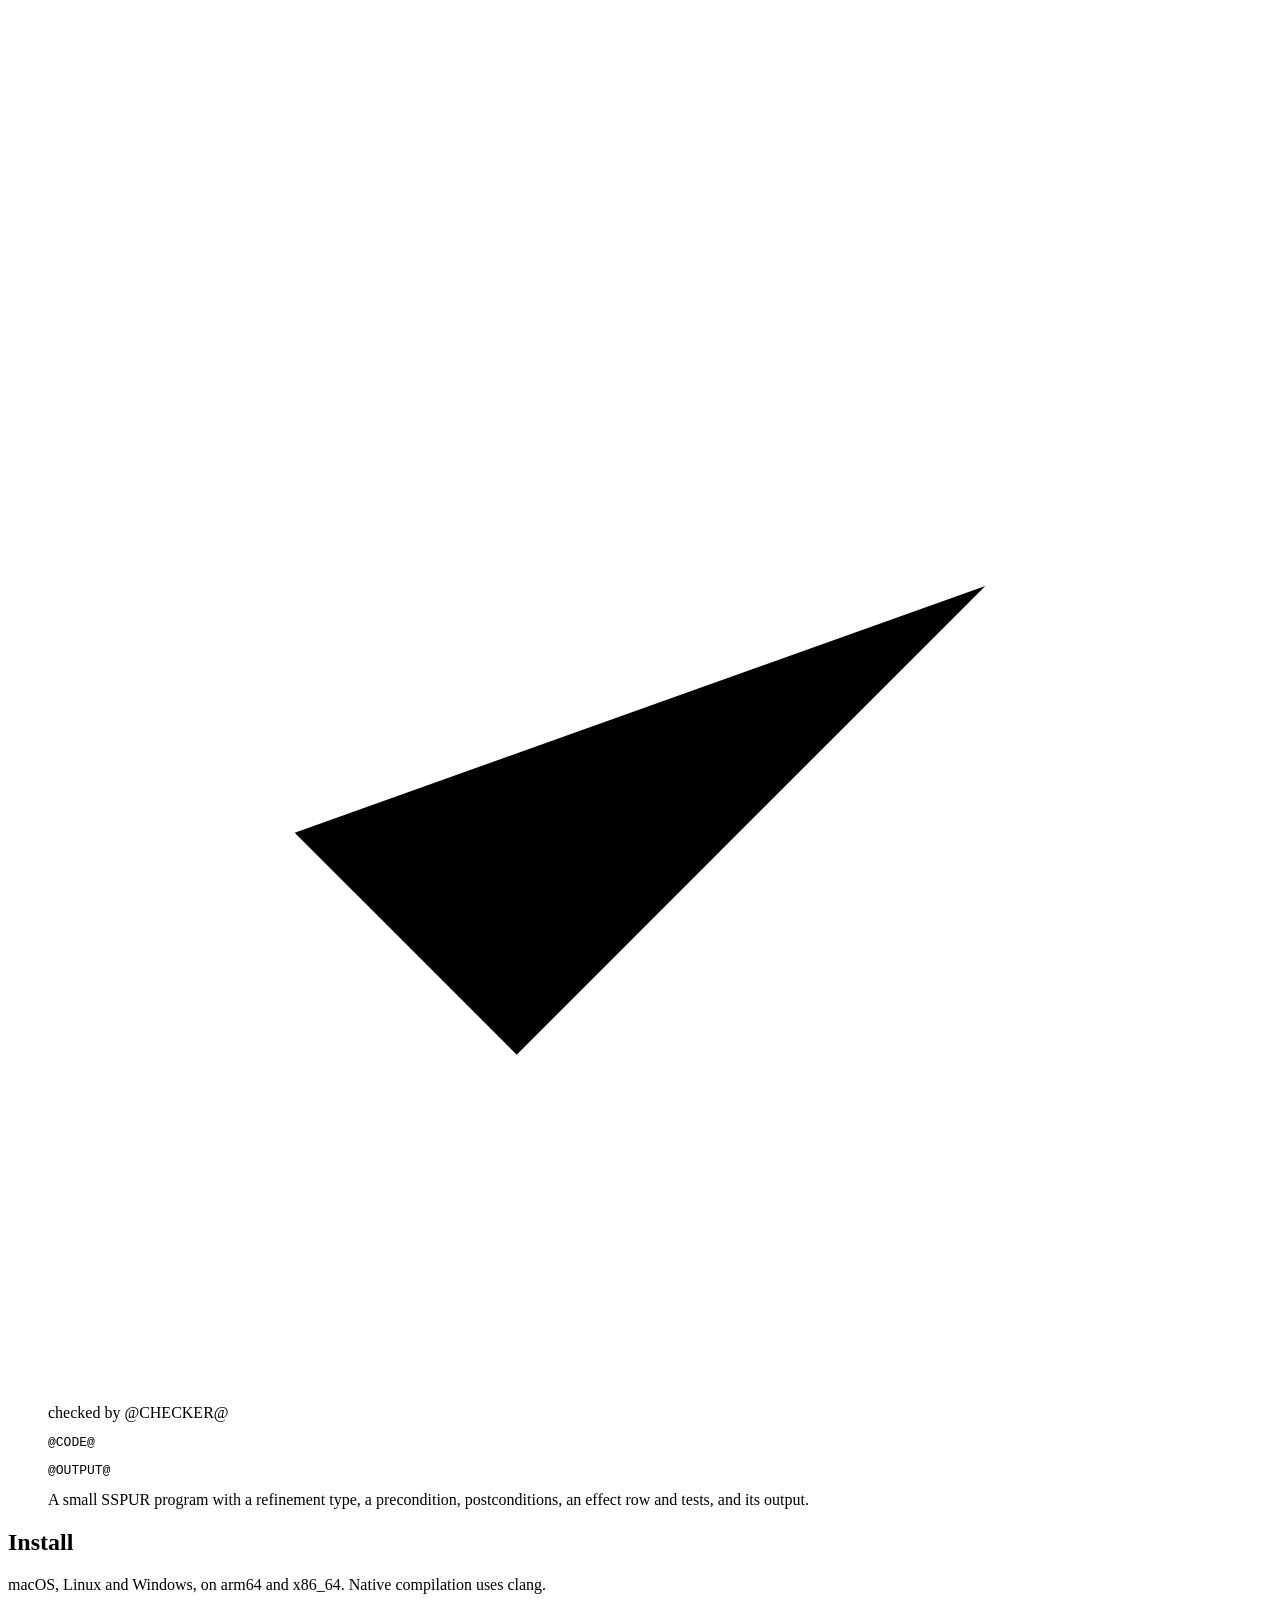
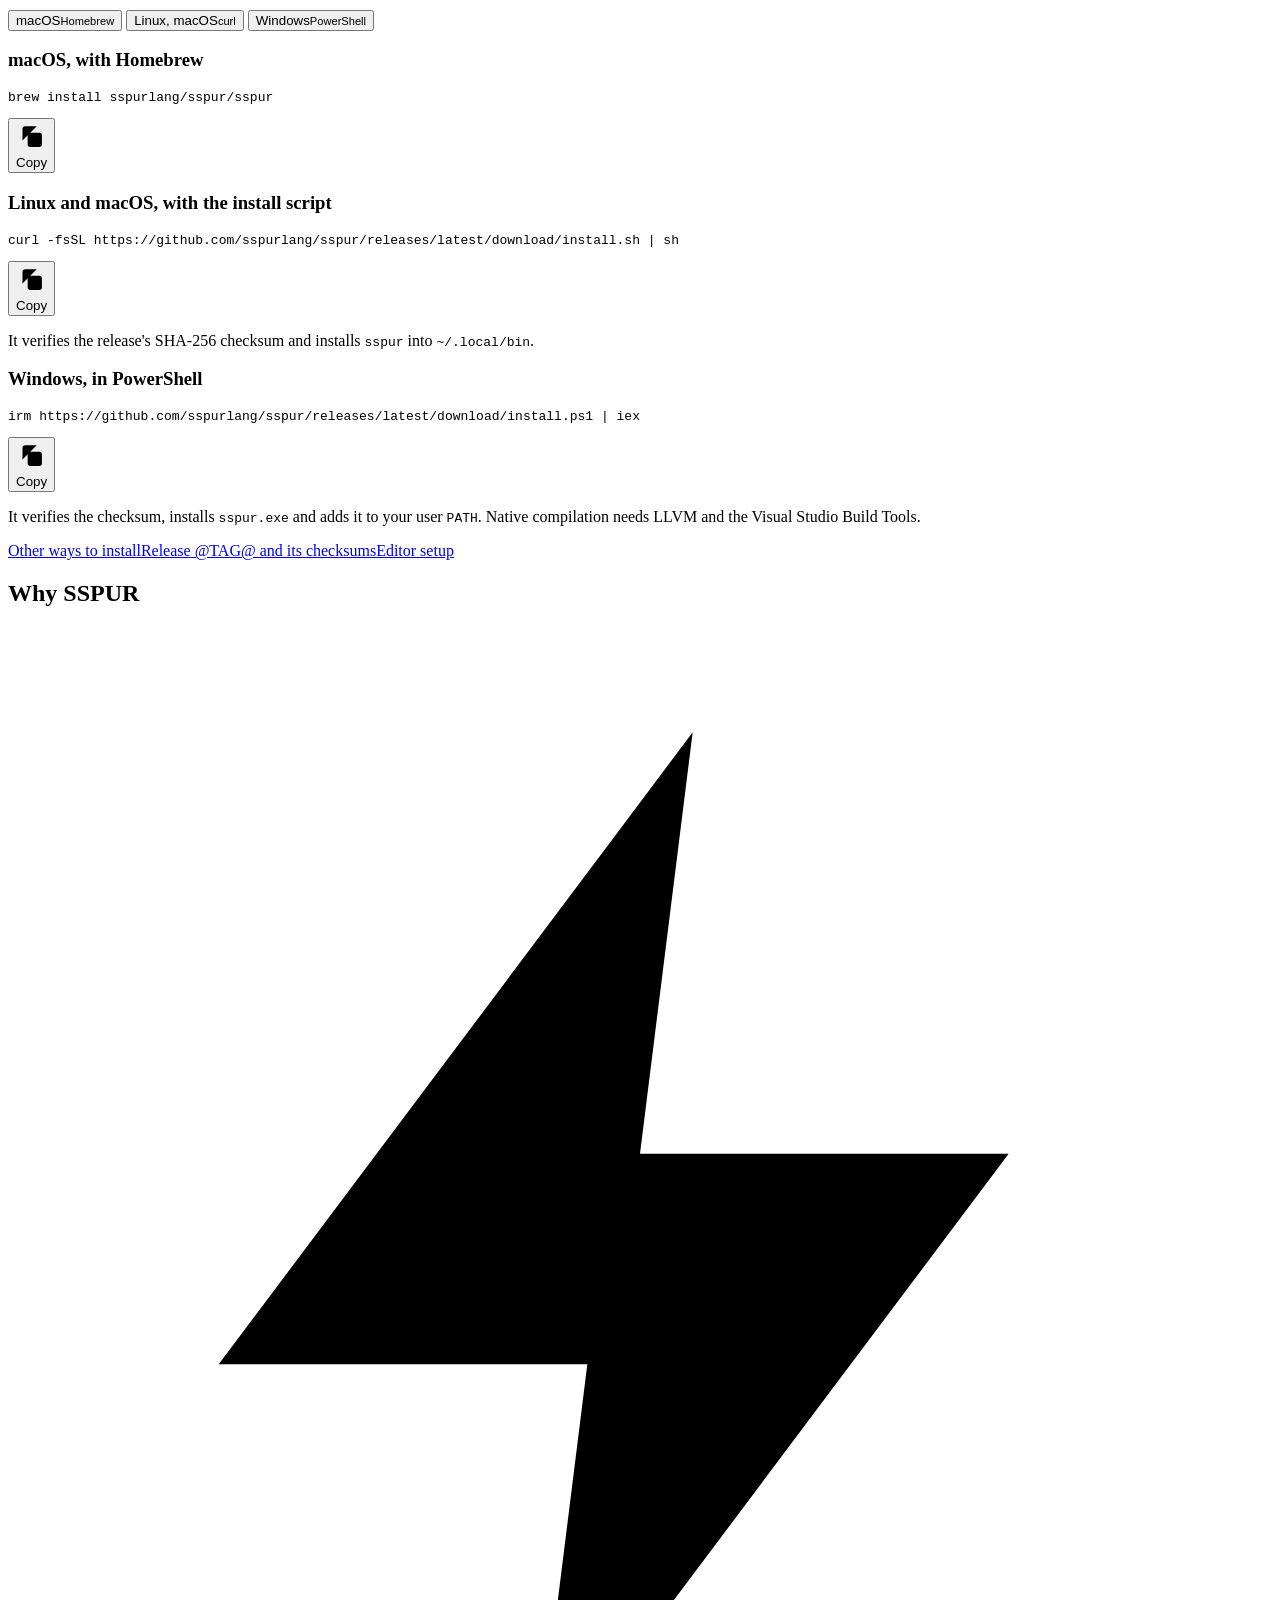
==== commit 4c33060e: "Menu icons, a centred Play icon, and the brand gradient on the primary button" ====
--- a/template/index.html
+++ b/template/index.html
@@ -31,11 +31,11 @@
   <div class="wrap top-in">
     <a class="logo" href="./" aria-label="SSPUR home"><img src="assets/sspur.svg" width="30" height="30" alt=""><span>SSPUR</span></a>
     <nav class="nav" id="site-nav" aria-label="Sites">
-      <a class="nav-a" href="https://sspurlang.github.io/sspur/">Docs</a>
-      <a class="nav-a" href="https://sspurlang.github.io/sspur/play/">Playground</a>
-      <a class="nav-a" href="https://sspurlang.github.io/sspur-packages/">Packages</a>
-      <a class="nav-a" href="https://sspurlang.github.io/sspur/pulse/">Pulse</a>
-      <a class="nav-a sheet-only ext" href="https://github.com/sspurlang">GitHub</a>
+      <a class="nav-a" href="https://sspurlang.github.io/sspur/"><span class="tile" style="--c:#2563eb" aria-hidden="true"><svg class="ic" viewBox="0 0 24 24"><path d="M5 4.5A1.5 1.5 0 0 1 6.5 3H19v15H6.5A1.5 1.5 0 0 0 5 19.5z"/><path d="M5 19.5A1.5 1.5 0 0 0 6.5 21H19v-3"/><path d="M9 7.5h6"/></svg></span><span>Docs</span></a>
+      <a class="nav-a" href="https://sspurlang.github.io/sspur/play/"><span class="tile" style="--c:#7c3aed" aria-hidden="true"><svg class="ic" viewBox="0 0 24 24"><circle cx="12" cy="12" r="9"/><path class="fill" d="M10 8.4v7.2a.6.6 0 0 0 .92.5l5.4-3.6a.6.6 0 0 0 0-1l-5.4-3.6a.6.6 0 0 0-.92.5z"/></svg></span><span>Playground</span></a>
+      <a class="nav-a" href="https://sspurlang.github.io/sspur-packages/"><span class="tile" style="--c:#ea580c" aria-hidden="true"><svg class="ic" viewBox="0 0 24 24"><path d="M12 3 4 7.5v9L12 21l8-4.5v-9z"/><path d="M4 7.5 12 12l8-4.5M12 12v9"/></svg></span><span>Packages</span></a>
+      <a class="nav-a" href="https://sspurlang.github.io/sspur/pulse/"><span class="tile" style="--c:#059669" aria-hidden="true"><svg class="ic" viewBox="0 0 24 24"><path d="M3 12h4l2.5-6 4 12 2.5-6H21"/></svg></span><span>Pulse</span></a>
+      <a class="nav-a sheet-only ext" href="https://github.com/sspurlang"><span class="tile" style="--c:var(--ink)" aria-hidden="true"><svg class="ic" viewBox="0 0 24 24"><path class="fill" d="M12 2a10 10 0 0 0-3.2 19.5c.5.1.7-.2.7-.5v-1.7c-2.8.6-3.4-1.3-3.4-1.3-.4-1.2-1.1-1.5-1.1-1.5-.9-.6.1-.6.1-.6 1 .1 1.5 1 1.5 1 .9 1.5 2.4 1.1 2.9.8.1-.6.4-1.1.6-1.3-2.2-.3-4.6-1.1-4.6-5 0-1.1.4-2 1-2.7-.1-.3-.4-1.3.1-2.7 0 0 .8-.3 2.8 1a9.6 9.6 0 0 1 5 0c1.9-1.3 2.8-1 2.8-1 .5 1.4.2 2.4.1 2.7.6.7 1 1.6 1 2.7 0 3.9-2.3 4.7-4.6 5 .4.3.7 1 .7 1.9V21c0 .3.2.6.7.5A10 10 0 0 0 12 2z"/></svg></span><span>GitHub</span></a>
     </nav>
     <a class="nav-a icon-a gh" href="https://github.com/sspurlang" aria-label="SSPUR on GitHub"><svg class="ic" viewBox="0 0 24 24" aria-hidden="true"><path class="fill" d="M12 2a10 10 0 0 0-3.2 19.5c.5.1.7-.2.7-.5v-1.7c-2.8.6-3.4-1.3-3.4-1.3-.4-1.2-1.1-1.5-1.1-1.5-.9-.6.1-.6.1-.6 1 .1 1.5 1 1.5 1 .9 1.5 2.4 1.1 2.9.8.1-.6.4-1.1.6-1.3-2.2-.3-4.6-1.1-4.6-5 0-1.1.4-2 1-2.7-.1-.3-.4-1.3.1-2.7 0 0 .8-.3 2.8 1a9.6 9.6 0 0 1 5 0c1.9-1.3 2.8-1 2.8-1 .5 1.4.2 2.4.1 2.7.6.7 1 1.6 1 2.7 0 3.9-2.3 4.7-4.6 5 .4.3.7 1 .7 1.9V21c0 .3.2.6.7.5A10 10 0 0 0 12 2z"/></svg></a>
     <button class="theme" type="button" data-theme-toggle aria-label="Switch between light and dark"><svg class="ic sun" viewBox="0 0 24 24" aria-hidden="true"><circle cx="12" cy="12" r="4"/><path d="M12 2v2M12 20v2M4.9 4.9l1.4 1.4M17.7 17.7l1.4 1.4M2 12h2M20 12h2M4.9 19.1l1.4-1.4M17.7 6.3l1.4-1.4"/></svg><svg class="ic moon" viewBox="0 0 24 24" aria-hidden="true"><path d="M20 14.5A8 8 0 0 1 9.5 4 8 8 0 1 0 20 14.5z"/></svg></button>
